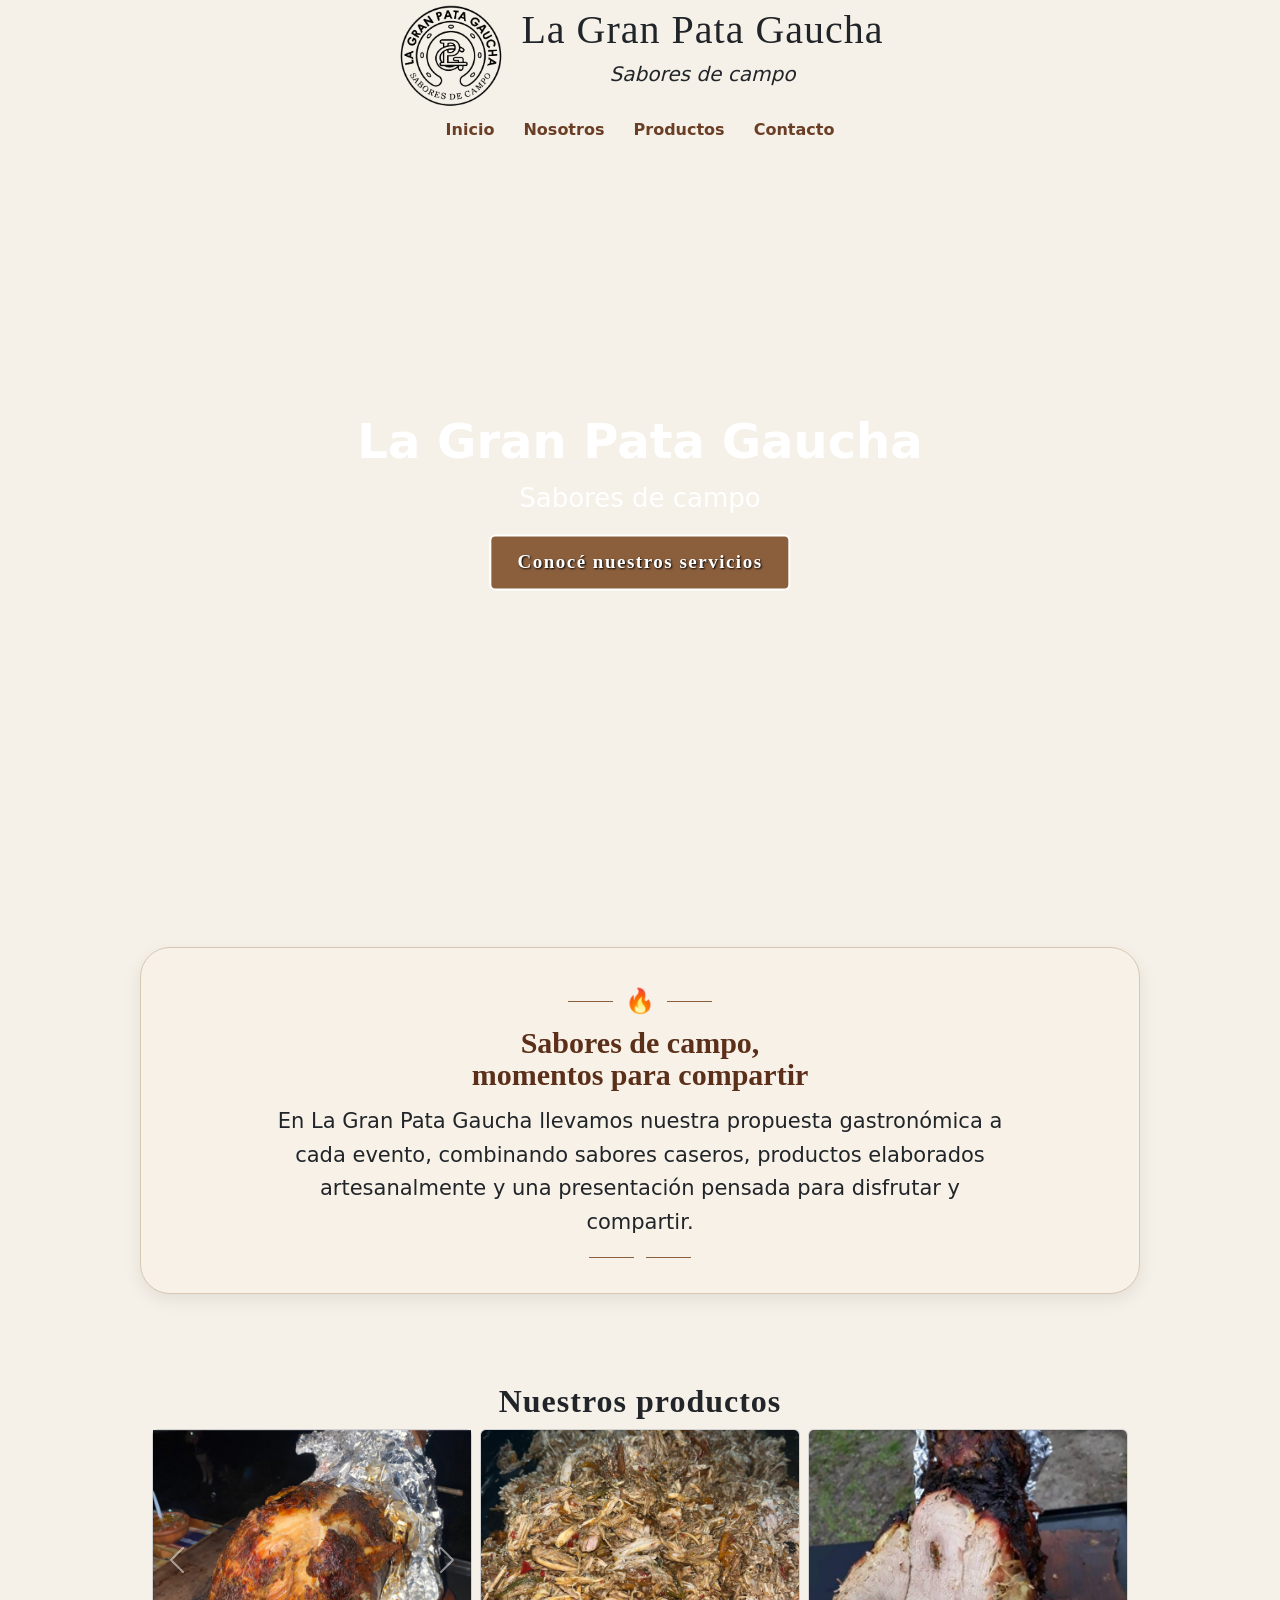
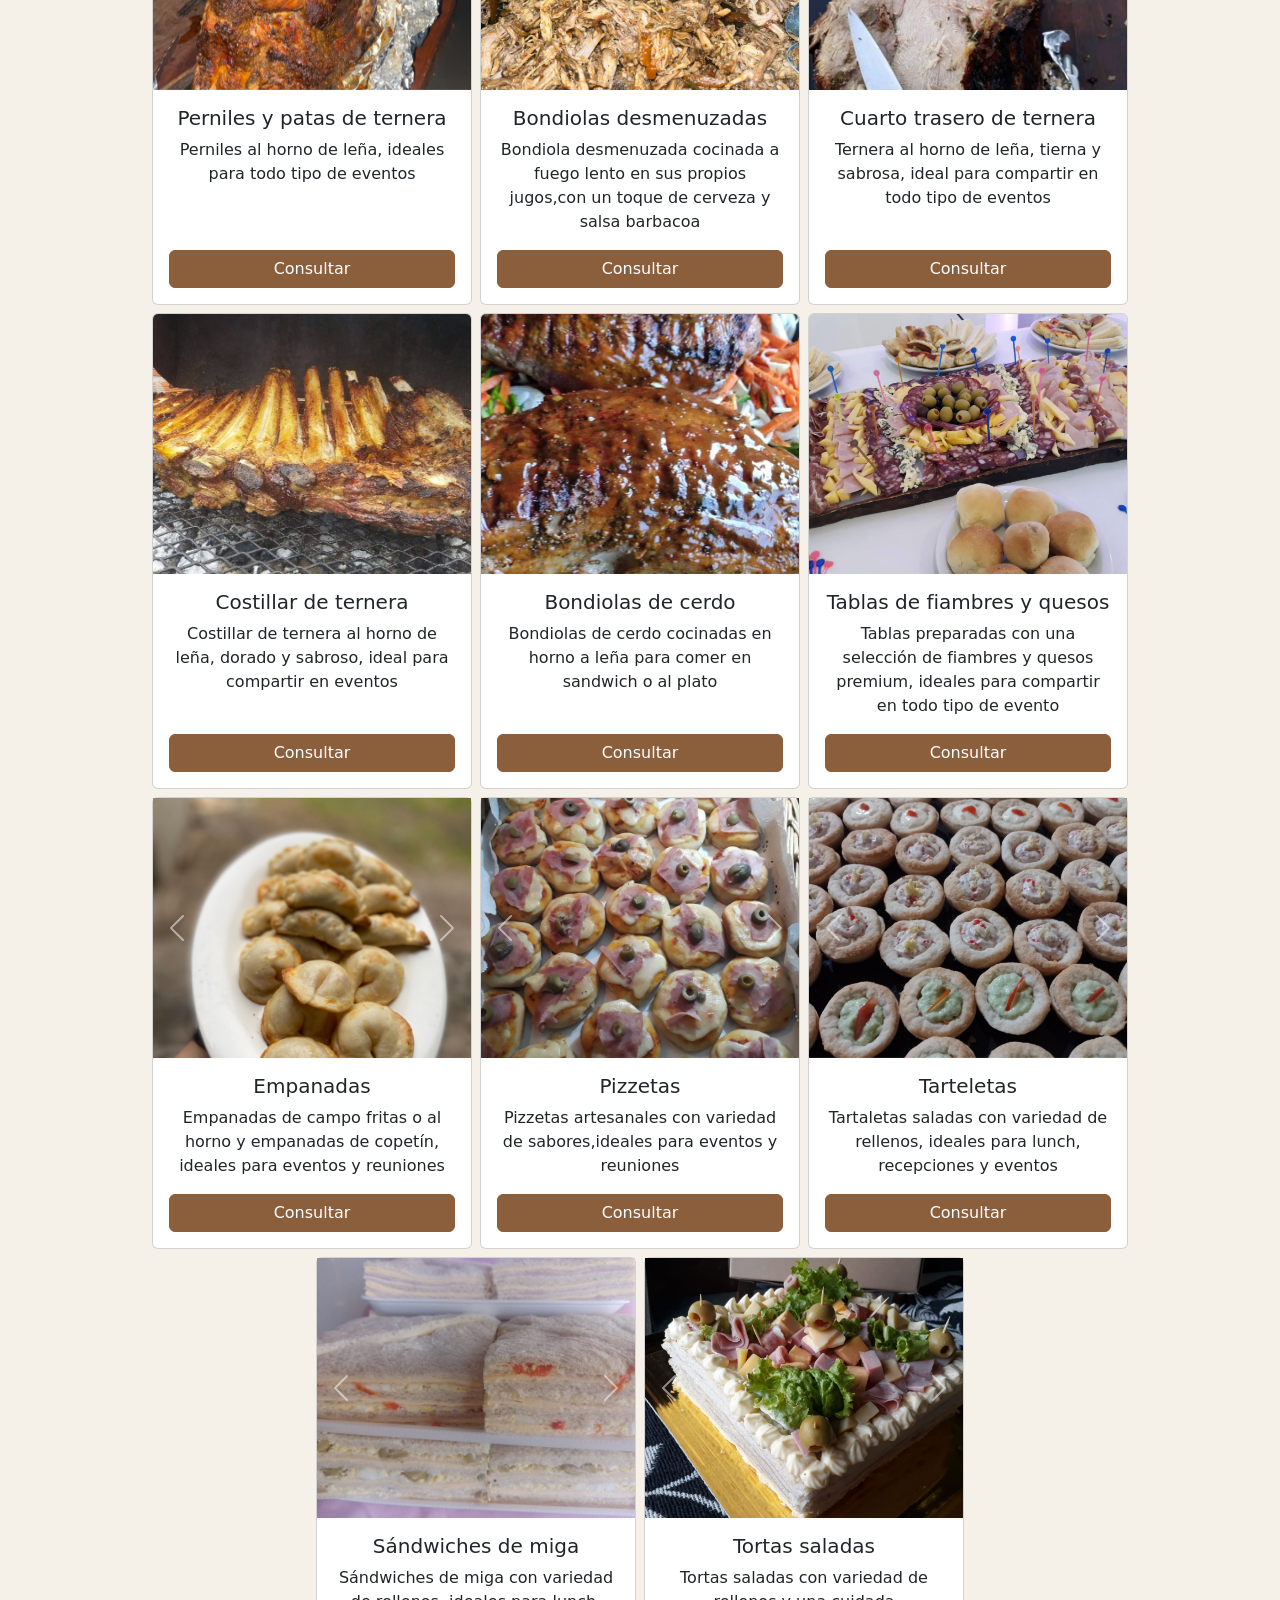
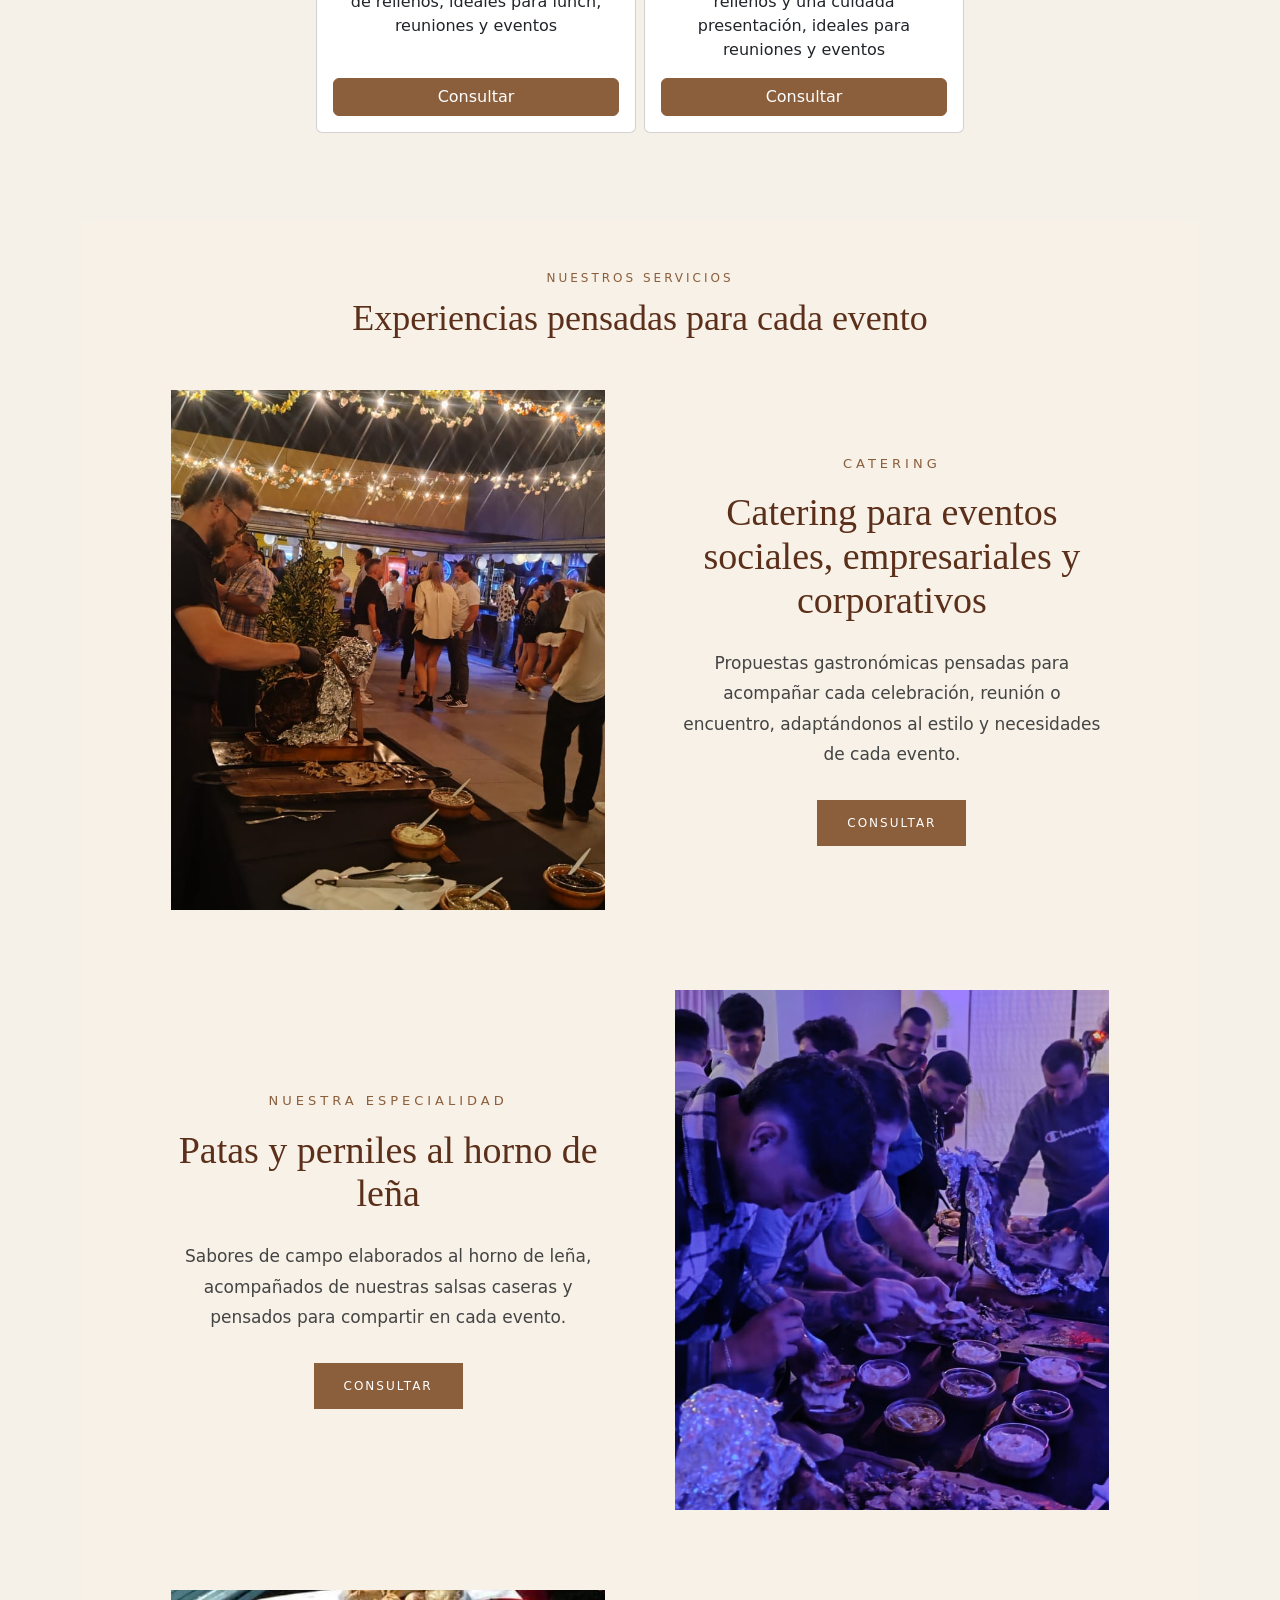
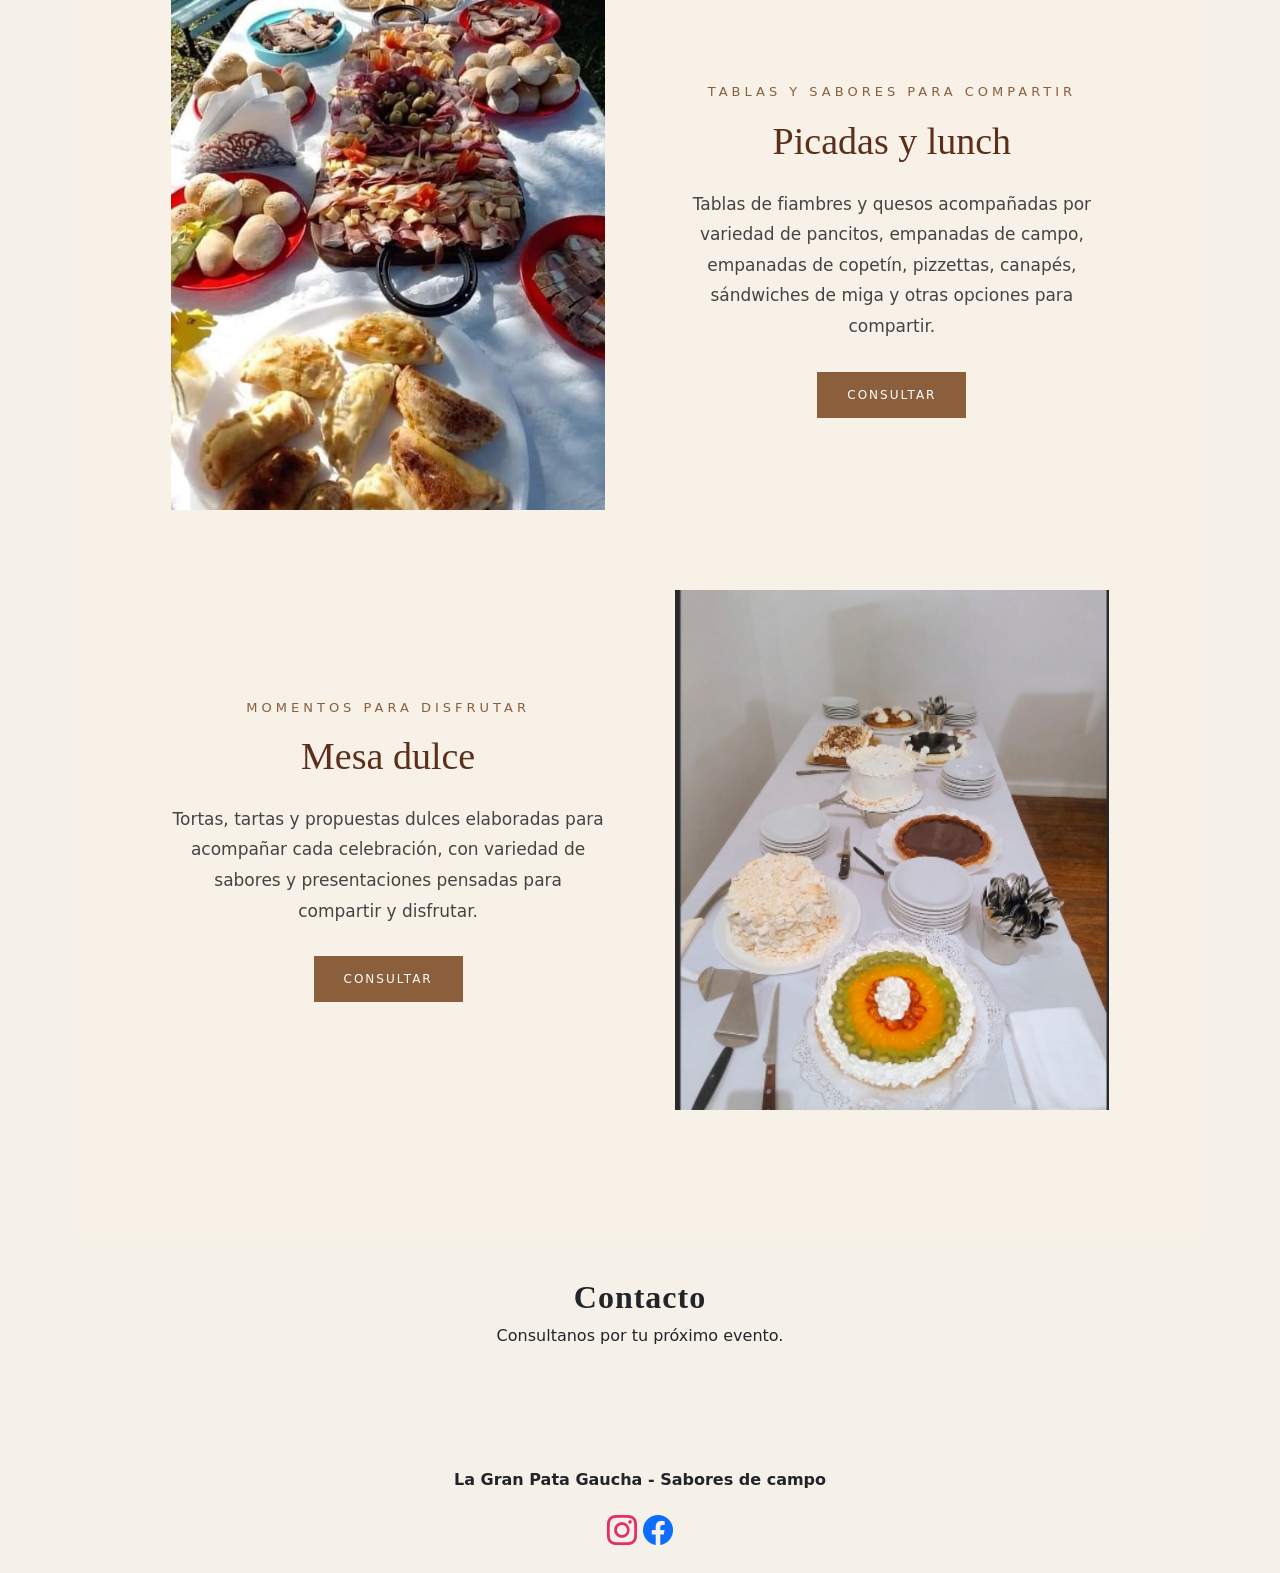
==== index.html @ 260c110b "Actualizacion de productos y README" ====
<!DOCTYPE html>
<html lang="es">

<head>
    <meta charset="UTF-8">
    <meta name="viewport" content="width=device-width, initial-scale=1.0">

    <title>La Gran Pata Gaucha</title>
    <link href="https://cdn.jsdelivr.net/npm/bootstrap@5.3.8/dist/css/bootstrap.min.css" rel="stylesheet">
    <!-- Librería de íconos para redes sociales -->
     <link rel="stylesheet" href="https://cdn.jsdelivr.net/npm/bootstrap-icons@1.13.1/font/bootstrap-icons.min.css">
    <link rel="stylesheet" href="style.css" >
</head>

<body>
<!-- ENCABEZADO Y MENÚ DE NAVEGACIÓN -->
    <header>

    <div class="marca">
        <img src="img/logo-lgpg.png" alt="Logo La Gran Pata Gaucha" class="logo">

        <div class="marca-texto">
            <h1>La Gran Pata Gaucha</h1>
            <p>Sabores de campo</p>
        </div>
    </div>

        <nav>
            <a href="#inicio">Inicio</a>
            <a href="#nosotros">Nosotros</a>
            <a href="#productos">Productos</a>
            <a href="#contacto">Contacto</a>
        </nav>
    </header>
    <!-- PORTADA PRINCIPAL CON VIDEO -->
    <section class="hero">
    <video autoplay muted loop playsinline>
        <source src="img/video-portada.mp4" type="video/mp4">
    </video>
    <div class="hero-texto">
    <h2>La Gran Pata Gaucha</h2>
    <p>Sabores de campo</p>
    <a href="#productos" class="btn btn-light">Conocé nuestros servicios</a>
</div>
</section>

    <main class="container">

       
<!-- SECCIÓN NOSOTROS -->
        <section id="nosotros" class="presentacion">
          <div class="icono-fuego">🔥</div>
    <h2 class="titulo-presentacion">
    Sabores de campo,<br>
    momentos para compartir
</h2>
    <p>
        En La Gran Pata Gaucha llevamos nuestra propuesta gastronómica a cada evento,
        combinando sabores caseros, productos elaborados artesanalmente y una presentación
        pensada para disfrutar y compartir.
    </p>
    <div class="adorno-inferior"></div>
</section>
<!-- SECCIÓN PRODUCTOS -->
    </div>     <section id="productos" class="py-5">
            <h2>Nuestros productos</h2>
           <div id="contenedor-productos" class="d-flex justify-content-center gap-2 flex-wrap">

           <div class="card ">
  <div id="carouselExampleCaptions" class="carousel slide">
  <div class="carousel-indicators">
    <button type="button" data-bs-target="#carouselExampleCaptions" data-bs-slide-to="0" class="active" aria-current="true" aria-label="Slide 1"></button>
    <button type="button" data-bs-target="#carouselExampleCaptions" data-bs-slide-to="1" aria-label="Slide 2"></button>
    
  </div>
  <div class="carousel-inner">
    <div class="carousel-item active">
      <img src="img/pernil-de-cerdo.jpeg" class="d-block w-100" alt="Pernil">
      
    </div>
    <div class="carousel-item">
     <img src="img/ternera.png" class="d-block w-100" alt="Ternera">
      
    </div>
   
    </div>
  <button class="carousel-control-prev" type="button" data-bs-target="#carouselExampleCaptions" data-bs-slide="prev">
    <span class="carousel-control-prev-icon" aria-hidden="true"></span>
    <span class="visually-hidden">Previous</span>
  </button>
  <button class="carousel-control-next" type="button" data-bs-target="#carouselExampleCaptions" data-bs-slide="next">
    <span class="carousel-control-next-icon" aria-hidden="true"></span>
    <span class="visually-hidden">Next</span>
  </button>
</div>
  <div class="card-body">
    <h5 class="card-title">Perniles y patas de ternera</h5>
    <p class="card-text">Perniles al horno de leña, ideales para todo tipo de eventos.</p>
    <a href="#" class="btn btn-primary">Consultar</a>
  </div>
</div>
<div class="card" >
  <img src="img/bondiolas-desmenuzadas-2.png" class="card-img-top w-100" alt="Bondiolas desmenuzadas">
  <div class="card-body">
    <h5 class="card-title">Bondiolas desmenuzadas</h5>
    <p class="card-text">Bondiola desmenuzada cocinada a fuego lento en sus propios jugos,con un toque de cerveza y salsa barbacoa.</p>
    <a href="#" class="btn btn-primary">Consultar</a>
  </div>
</div>
<div class="card" >
  <img src="img/cuarto.png" class="card-img-top w-100" alt="Cuarto trasero de ternera">
  <div class="card-body">
    <h5 class="card-title">Cuarto trasero de ternera</h5>
    <p class="card-text">Ternera al horno de leña, tierna y sabrosa, ideal para compartir en todo tipo de eventos.</p>
    <a href="#" class="btn btn-primary">Consultar</a>
  </div>
</div>
<div class="card" >
  <img src="img/costillar-de-ternera.png" class="card-img-top w-100" alt="Costillar de ternera">
  <div class="card-body">
    <h5 class="card-title">Costillar de ternera</h5>
    <p class="card-text">Costillar de ternera al horno de leña, dorado y sabroso, ideal para compartir en eventos.</p>
    <a href="#" class="btn btn-primary">Consultar</a>
  </div>
  </div>
  <div class="card" >
  <img src="img/bondiolas.jpeg" class="card-img-top w-100" alt="Bondiolas de cerdo">
  <div class="card-body">
    <h5 class="card-title">Bondiolas de cerdo </h5>
    <p class="card-text">Bondiolas de cerdo cocinadas en horno a leña para comer en sandwich o al plato.</p>
    <a href="#" class="btn btn-primary">Consultar</a>
  </div>
</div>
</div>
        </section>

        <!-- ===== SECCIÓN SERVICIOS ===== -->
<section id="servicios" class="py-5">

    <div class="text-center mb-5">
        <p class="subtitulo-servicios">NUESTROS SERVICIOS</p>
        <h2>Experiencias pensadas para cada evento</h2>
    </div>

    <!-- Servicio 1 -->
    <div class="servicio-bloque">
        <div class="servicio-imagen">
            <img src="img/catering-eventos.jpeg"
                 alt="Catering para eventos sociales, empresariales y corporativos">
        </div>

        <div class="servicio-texto">
            <p class="servicio-etiqueta">CATERING</p>
            <h3>Catering para eventos sociales, empresariales y corporativos</h3>
            <p>
                Propuestas gastronómicas pensadas para acompañar cada celebración,
                reunión o encuentro, adaptándonos al estilo y necesidades de cada evento.
            </p>
<a href="https://wa.me/543442559269?text=Hola%2C%20quisiera%20consultar%20por%20el%20servicio%20de%20catering%20para%20eventos." class="btn-servicio" target="_blank">Consultar</a>        </div>
    </div>
<!-- Servicio 2: Patas y perniles al horno de leña -->
<div class="servicio-bloque servicio-invertido">

    <div class="servicio-imagen">
        <img src="img/patas-perniles-evento.jpeg"
             alt="Patas y perniles al horno de leña">
    </div>

    <div class="servicio-texto">
        <p class="servicio-etiqueta">NUESTRA ESPECIALIDAD</p>

        <h3>Patas y perniles al horno de leña</h3>

        <p>
            Sabores de campo elaborados al horno de leña,
            acompañados de nuestras salsas caseras y pensados
            para compartir en cada evento.
        </p>

        <a href="https://wa.me/543442559269?text=Hola%2C%20quisiera%20consultar%20por%20patas%20y%20perniles%20al%20horno%20de%20le%C3%B1a." class="btn-servicio" target="_blank">Consultar</a>
    </div>

</div>
<!--Servicio 3: Picadas y lunch-->
<div class="servicio-bloque">
        <div class="servicio-imagen">
            <img src="img/picadas-lunch.png"
                 alt="Tablas de fiambres, quesos y propuestas de lunch">
        </div>

        <div class="servicio-texto">
            <p class="servicio-etiqueta">TABLAS Y SABORES PARA COMPARTIR</p>
            <h3>Picadas y lunch</h3>
            <p>
             Tablas de fiambres y quesos acompañadas por variedad de pancitos,
    empanadas de campo, empanadas de copetín, pizzettas, canapés,
    sándwiches de miga y otras opciones para compartir.
            </p>
           <a href="https://wa.me/543442559269?text=Hola%2C%20quisiera%20consultar%20por%20el%20servicio%20de%20picadas%20y%20lunch." class="btn-servicio" target="_blank">Consultar</a>
           
               </div>
        </div>
        <!-- Servicio 4: Mesa dulce -->
         <div class="servicio-bloque servicio-invertido">
        <div class="servicio-imagen">
            <img src="img/mesa-dulce.png"
            alt="Mesa dulce para eventos">
        </div>
        <div class="servicio-texto">
            <p class="servicio-etiqueta">MOMENTOS PARA DISFRUTAR</p>
<h3>Mesa dulce</h3>
<p>
    Tortas, tartas y propuestas dulces elaboradas para acompañar
    cada celebración, con variedad de sabores y presentaciones
    pensadas para compartir y disfrutar.
</p>
<a href="https://wa.me/543442559269?text=Hola%2C%20quisiera%20consultar%20por%20el%20servicio%20de%20mesa%20dulce."
   class="btn-servicio"
   target="_blank">Consultar</a>

        </div>
         </div>

</section>
<!-- ===== FIN SECCIÓN SERVICIOS ===== -->

<!-- SECCIÓN CONTACTO -->
        <section id="contacto">
            <h2>Contacto</h2>
            <p>Consultanos por tu próximo evento.</p>
        </section>

    </main>
    <!-- PIE DE PÁGINA -->

    <footer>
        <p>La Gran Pata Gaucha - Sabores de campo</p>
        <!-- REDES SOCIALES -->
         <a href="htts://www.instagram.com/lagranpatagaucha/"target="_blank"><i class="bi bi-instagram"></i></a>
         <a href="https://www.facebook.com/lagranpatagaucha"target="_blank"><i class="bi bi-facebook"></i></a>
    </footer>

<script src="https://cdn.jsdelivr.net/npm/bootstrap@5.3.8/dist/js/bootstrap.bundle.min.js"></script>
<script src="productos.js"></script>
</body>
</html>
---- style.css ----
body{
    background-color: #f5f1e8;
}
header{
    text-align:center;
    padding: 30 px;
}
header h1{
    font-size:40px;
    margin-bottom: 5px;
    font-family: Georgia, "Times New Roman", serif;
letter-spacing: 1px;
}
header p{
    font-size: 20px;
    font-style: italic;
margin-top: 5px;
}
nav {
    margin-top: 8px;
}

nav a {
    text-decoration: none;
    color: #6b3e26;
    margin: 0 12px;
    font-weight: bold;
}

nav a:hover {
    color: #a65f2e;
}
main{
    max-width: 1000;
    margin: 40px auto;
    padding: 20px;
    

}
section{    
      text-align: center;
      margin-bottom: 40px;
                }

section ul{
    display: inline-block;
    text-align: left;
}
    footer {
    text-align: center;
    padding: 20px;
    font-weight: bold;
}

.card-img-top,
.carousel-item img {
    height: 260px;
    object-fit: cover;
}
.hero {
    width: 100%;
    height:80vh;
    overflow: hidden;
}

.hero video {
    width: 100%;
    height: 100%;
    object-fit: cover;}
    .hero {
    position: relative;
}

.hero-texto {
    position: absolute;
    top: 50%;
    left: 50%;
    transform: translate(-50%, -50%);
    text-align: center;
    color: white;
    z-index: 2;
}

.hero-texto h2 {
    font-size: 48px;
    font-weight: bold;
}

.hero-texto p {
    font-size: 26px;
}
.hero-texto .btn {
    background-color: #8b5e3c;
    color: white;
    border: 2px solid white;
    padding: 12px 26px;
    font-size: 18px;
    font-weight: 700;
    letter-spacing: 1.5px;
    text-shadow: 1px 1px 2px black;
    font-family: Georgia, serif;
font-size: 19px;
font-family: Georgia, serif;
}
.hero-texto .btn:hover {
    background-color: #a66b45;
    color: white;
}
#nosotros p {
    font-size: 21px;
    line-height: 1.6;
    max-width: 750px;
    margin: 15px auto;
}
/* Cards de productos: ancho y organización interna */
#productos .card {
    width: 20rem !important;
    display: flex;
    flex-direction: column;
    align-self: stretch;
}

#productos .card-body {
    display: flex;
    flex-direction: column;
    flex-grow: 1;
}

#productos .card-body .btn {
    margin-top: auto;
}
#productos .btn-primary {
    background-color: #8b5e3c;
    border-color: #8b5e3c;
    color: white;
}

#productos .btn-primary:hover {
    background-color: #a66a3f;
    border-color: #a66a3f;
    color: white;
}
#productos h2,
#contacto h2 {
    font-family: Georgia, "Times New Roman", serif;
    font-weight: bold;
    letter-spacing: 1px;
}
.logo {
    width: 110px;
    height: auto;
}
.marca {
    display: flex;
    align-items: center;
    justify-content: center;
    gap: 15px;
}
.titulo-presentacion {
    font-family: Georgia, "Times New Roman", serif;
    font-size: 30px;
    font-weight: 700;
    line-height: 1.05;
    color: #5b2f1a;
}

.titulo-presentacion::before,
.titulo-presentacion::after {
    content: "";
    width: 60px;
    height: 2px;
    background-color: #8b5e3c;
}
/* ===== SECCIÓN NOSOTROS / PRESENTACIÓN ===== */
.presentacion {
    background-color: #f7f1e7;
    border-radius: 30px;
    padding: 35px 50px;
    margin: 25px auto 40px;
    max-width: 1000px;border: 1px solid #d8c7b2;
box-shadow: 0 6px 18px rgba(0, 0, 0, 0.08);
position: relative;
overflow: hidden;

}

/* Ícono de fuego y líneas decorativas superiores */
.icono-fuego {
    font-size: 24px;
    display: flex;
    align-items: center;
    justify-content: center;
    gap: 12px;
    margin-bottom: 8px;
}

.icono-fuego::before,
.icono-fuego::after {
    content: "";
    width: 45px;
    height: 1px;
    background-color: #8b5e3c;
}
/* Adorno decorativo inferior */
.adorno-inferior {
    display: flex;
    align-items: center;
    justify-content: center;
    gap: 12px;
    color: #8b5e3c;
    margin-top: 18px;
    font-size: 16px;
}

.adorno-inferior::before,
.adorno-inferior::after {
    content: "";
    width: 45px;
    height: 1px;
    background-color: #8b5e3c;
}
/* ===== SECCIÓN SERVICIOS ===== */

#servicios {
    padding: 80px 8%;
    background-color: #f7f1e7;
}

/* Encabezado de la sección */
.subtitulo-servicios {
    font-size: 12px;
    letter-spacing: 3px;
    text-transform: uppercase;
    color: #8b5e3c;
    margin-bottom: 10px;
}

#servicios h2 {
    font-family: Georgia, "Times New Roman", serif;
    font-size: 36px;
    color: #5b2f1a;
    margin-top: 10px;
    margin-bottom: 50px;
}


/* Bloque de cada servicio */
.servicio-bloque {
    display: flex;
    align-items: center;
    max-width: 1100px;
    margin: 0 auto 80px;
    gap: 70px;
}

/* Imagen */
.servicio-imagen {
    width: 50%;
}

.servicio-imagen img {
    width: 100%;
    height: 520px;
    object-fit: cover;
    display: block;
}

/* Texto */
.servicio-texto {
    width: 50%;
}

.servicio-etiqueta {
    color: #8b5e3c;
    font-size: 13px;
    letter-spacing: 4px;
    text-transform: uppercase;
    margin-bottom: 18px;
}

.servicio-texto h3 {
    font-family: Georgia, "Times New Roman", serif;
    font-size: 38px;
    line-height: 1.15;
    color: #5b2f1a;
    margin-bottom: 25px;
}

.servicio-texto > p:not(.servicio-etiqueta) {
    font-size: 17px;
    line-height: 1.8;
    color: #444;
    margin-bottom: 30px;
}

/* Botón */
.btn-servicio {
    display: inline-block;
    padding: 14px 30px;
    background-color: #8b5e3c;
    color: white;
    text-decoration: none;
    text-transform: uppercase;
    letter-spacing: 2px;
    font-size: 12px;
    transition: 0.3s;
}

.btn-servicio:hover {
    background-color: #5b2f1a;
    color: white;
}

/* Alterna la posición de imagen y texto en los servicios */
.servicio-invertido {
    flex-direction: row-reverse;
}
/* Adaptación para celular */
@media (max-width: 768px) {
    .servicio-bloque {
        flex-direction: column;
        gap: 30px;
    }

    .servicio-imagen,
    .servicio-texto {
        width: 100%;
    }

    .servicio-imagen img {
        height: 420px;
    }

    #servicios h2 {
        font-size: 32px;
    }

    .servicio-texto h3 {
        font-size: 26px;
    }
}
/* Íconos de redes sociales */
.bi-instagram{
    font-size: 30px;
     color:#E1306C;
}
.bi-facebook{
    font-size: 30px; 
}
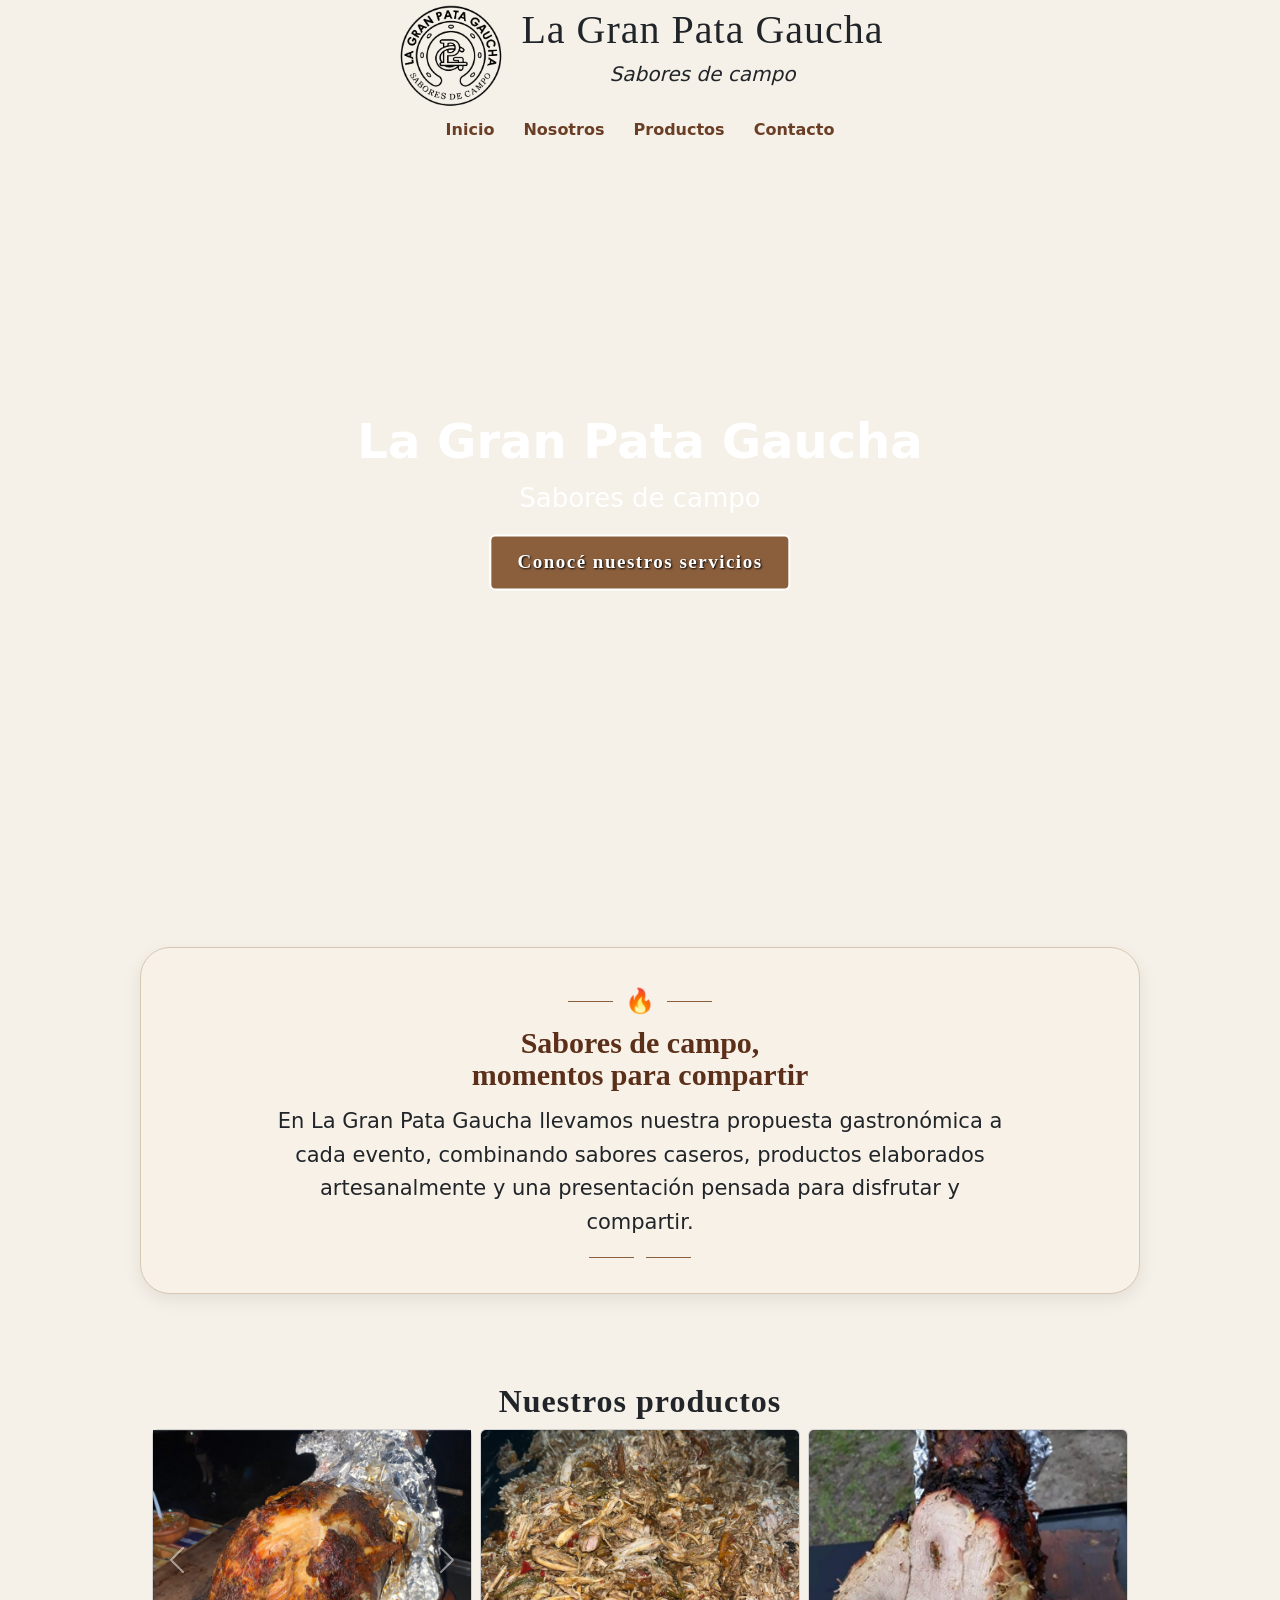
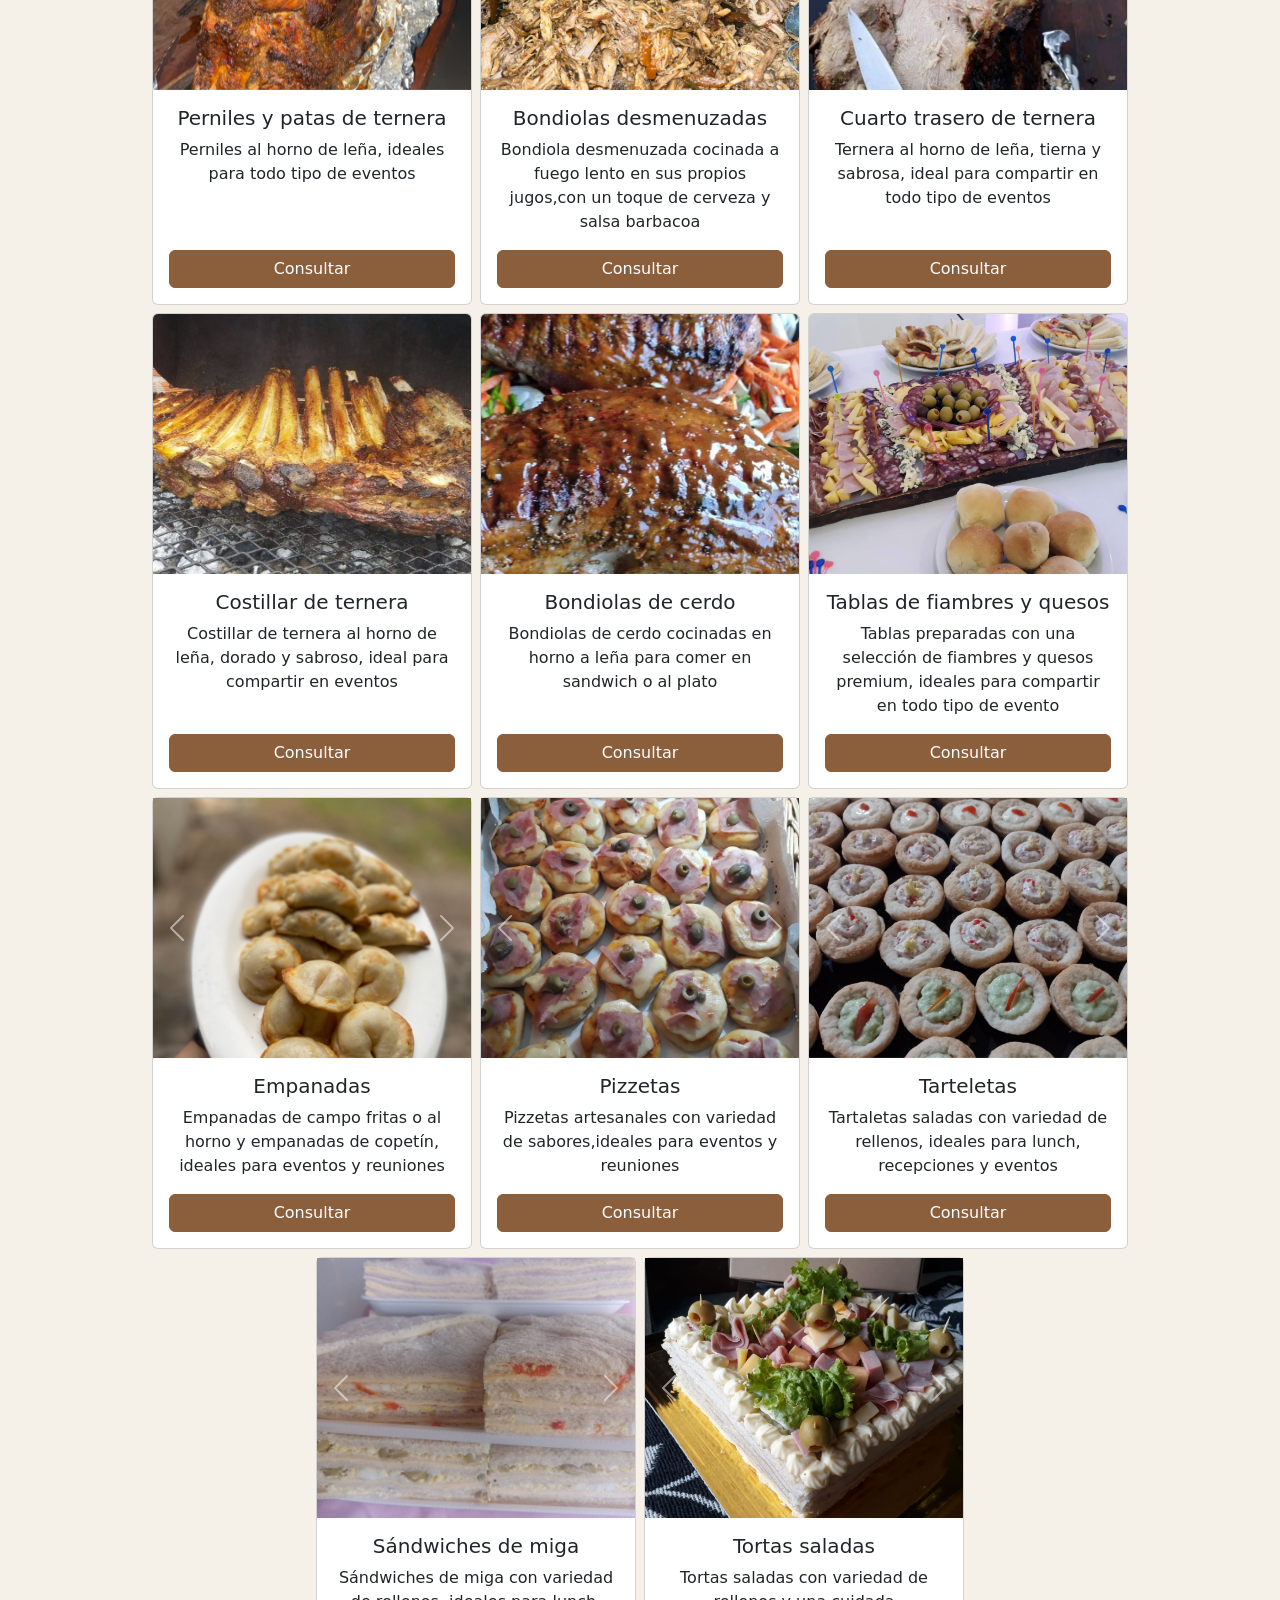
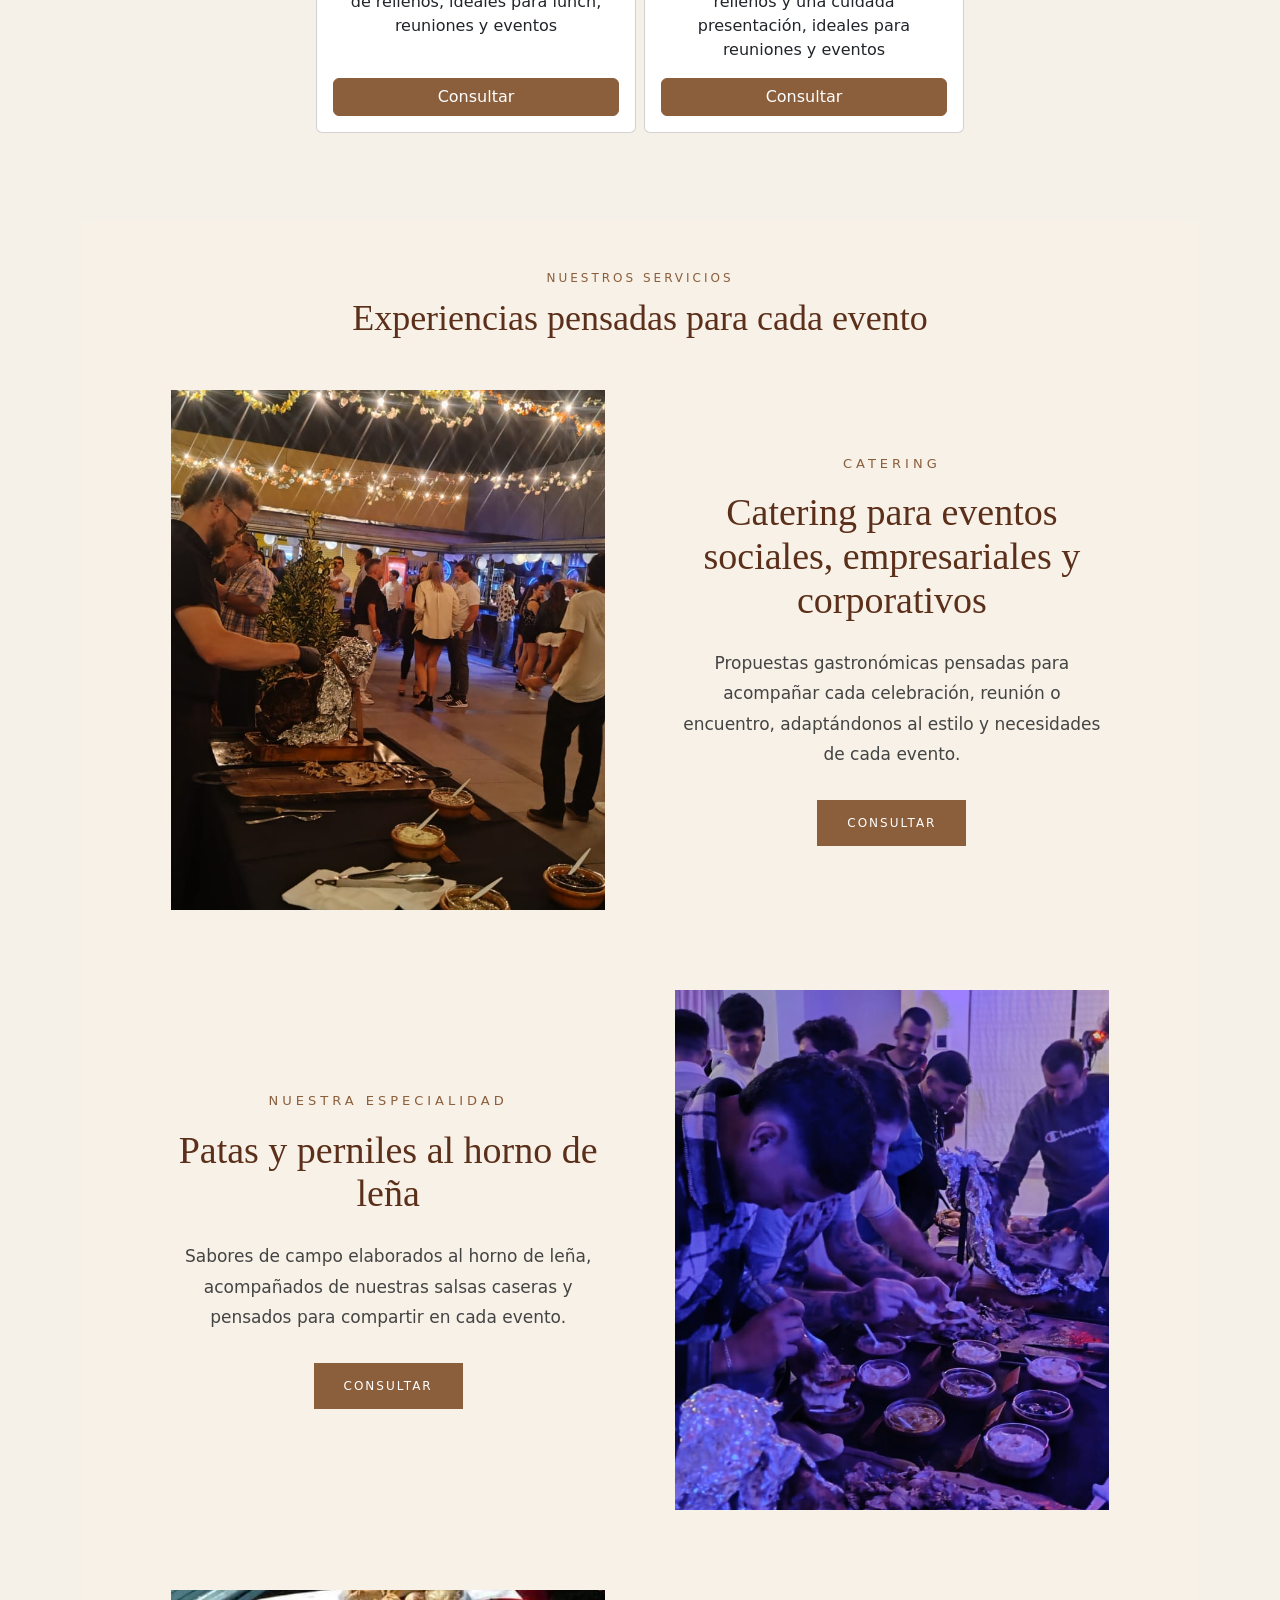
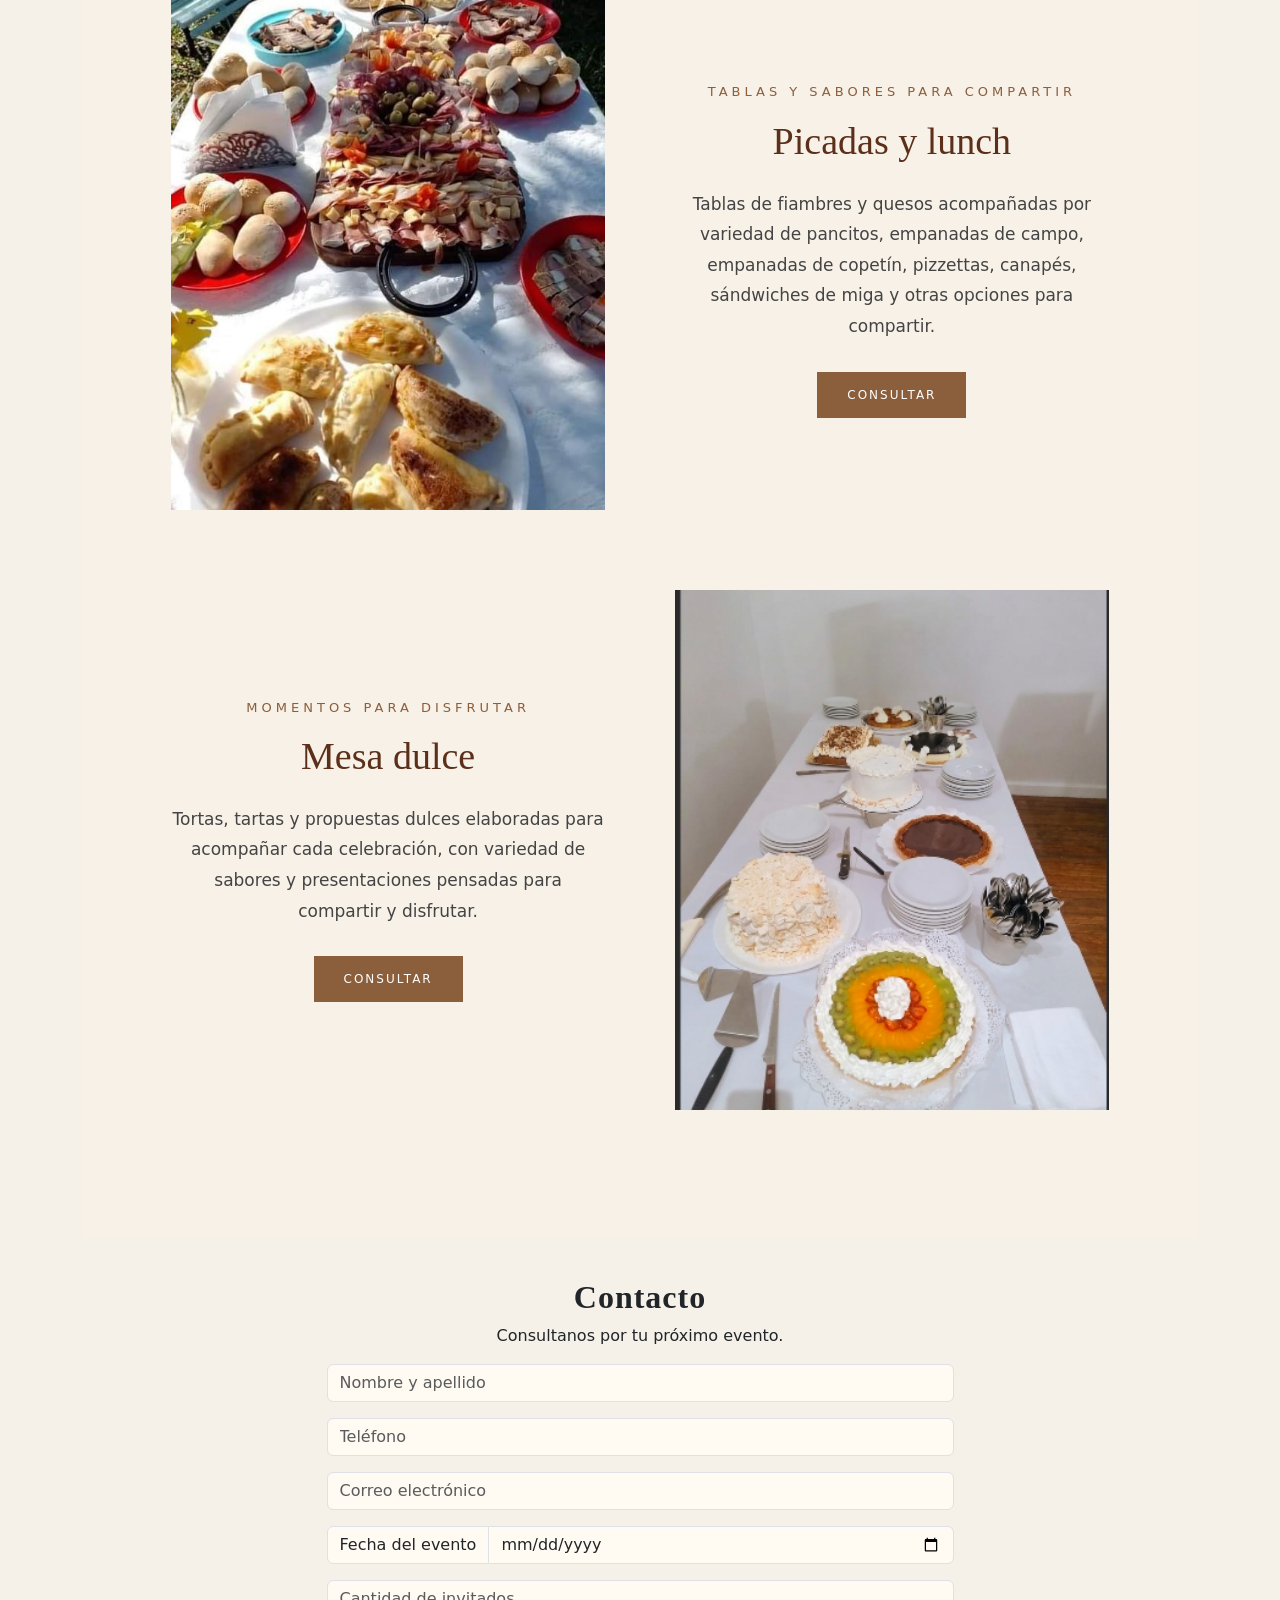
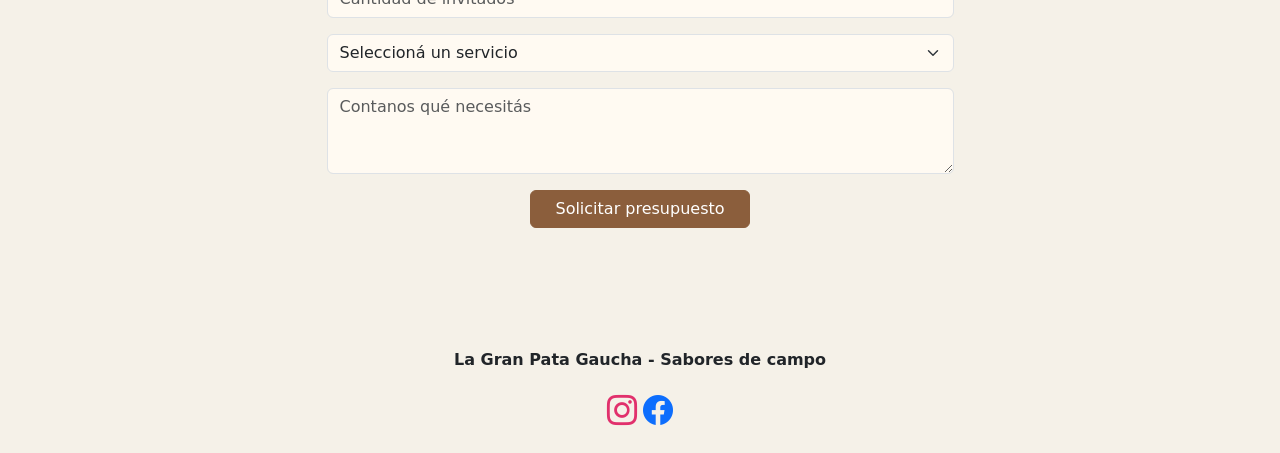
==== commit fc67e9f6: "Mejoras en formularios de contacto y diseño responsive" ====
--- a/index.html
+++ b/index.html
@@ -6,6 +6,7 @@
     <meta name="viewport" content="width=device-width, initial-scale=1.0">
 
     <title>La Gran Pata Gaucha</title>
+    <link rel="icon" type="image/png" href="img/logo-lgpg.png">
     <link href="https://cdn.jsdelivr.net/npm/bootstrap@5.3.8/dist/css/bootstrap.min.css" rel="stylesheet">
     <!-- Librería de íconos para redes sociales -->
      <link rel="stylesheet" href="https://cdn.jsdelivr.net/npm/bootstrap-icons@1.13.1/font/bootstrap-icons.min.css">
@@ -62,77 +63,12 @@
     <div class="adorno-inferior"></div>
 </section>
 <!-- SECCIÓN PRODUCTOS -->
-    </div>     <section id="productos" class="py-5">
-            <h2>Nuestros productos</h2>
+    </div>    
+     <section id="productos" class="py-5">
+           <h2>Nuestros productos</h2>
            <div id="contenedor-productos" class="d-flex justify-content-center gap-2 flex-wrap">
-
-           <div class="card ">
-  <div id="carouselExampleCaptions" class="carousel slide">
-  <div class="carousel-indicators">
-    <button type="button" data-bs-target="#carouselExampleCaptions" data-bs-slide-to="0" class="active" aria-current="true" aria-label="Slide 1"></button>
-    <button type="button" data-bs-target="#carouselExampleCaptions" data-bs-slide-to="1" aria-label="Slide 2"></button>
-    
-  </div>
-  <div class="carousel-inner">
-    <div class="carousel-item active">
-      <img src="img/pernil-de-cerdo.jpeg" class="d-block w-100" alt="Pernil">
-      
-    </div>
-    <div class="carousel-item">
-     <img src="img/ternera.png" class="d-block w-100" alt="Ternera">
-      
-    </div>
-   
-    </div>
-  <button class="carousel-control-prev" type="button" data-bs-target="#carouselExampleCaptions" data-bs-slide="prev">
-    <span class="carousel-control-prev-icon" aria-hidden="true"></span>
-    <span class="visually-hidden">Previous</span>
-  </button>
-  <button class="carousel-control-next" type="button" data-bs-target="#carouselExampleCaptions" data-bs-slide="next">
-    <span class="carousel-control-next-icon" aria-hidden="true"></span>
-    <span class="visually-hidden">Next</span>
-  </button>
-</div>
-  <div class="card-body">
-    <h5 class="card-title">Perniles y patas de ternera</h5>
-    <p class="card-text">Perniles al horno de leña, ideales para todo tipo de eventos.</p>
-    <a href="#" class="btn btn-primary">Consultar</a>
-  </div>
-</div>
-<div class="card" >
-  <img src="img/bondiolas-desmenuzadas-2.png" class="card-img-top w-100" alt="Bondiolas desmenuzadas">
-  <div class="card-body">
-    <h5 class="card-title">Bondiolas desmenuzadas</h5>
-    <p class="card-text">Bondiola desmenuzada cocinada a fuego lento en sus propios jugos,con un toque de cerveza y salsa barbacoa.</p>
-    <a href="#" class="btn btn-primary">Consultar</a>
-  </div>
-</div>
-<div class="card" >
-  <img src="img/cuarto.png" class="card-img-top w-100" alt="Cuarto trasero de ternera">
-  <div class="card-body">
-    <h5 class="card-title">Cuarto trasero de ternera</h5>
-    <p class="card-text">Ternera al horno de leña, tierna y sabrosa, ideal para compartir en todo tipo de eventos.</p>
-    <a href="#" class="btn btn-primary">Consultar</a>
-  </div>
-</div>
-<div class="card" >
-  <img src="img/costillar-de-ternera.png" class="card-img-top w-100" alt="Costillar de ternera">
-  <div class="card-body">
-    <h5 class="card-title">Costillar de ternera</h5>
-    <p class="card-text">Costillar de ternera al horno de leña, dorado y sabroso, ideal para compartir en eventos.</p>
-    <a href="#" class="btn btn-primary">Consultar</a>
-  </div>
-  </div>
-  <div class="card" >
-  <img src="img/bondiolas.jpeg" class="card-img-top w-100" alt="Bondiolas de cerdo">
-  <div class="card-body">
-    <h5 class="card-title">Bondiolas de cerdo </h5>
-    <p class="card-text">Bondiolas de cerdo cocinadas en horno a leña para comer en sandwich o al plato.</p>
-    <a href="#" class="btn btn-primary">Consultar</a>
-  </div>
-</div>
-</div>
-        </section>
+           </div>
+    </section>
 
         <!-- ===== SECCIÓN SERVICIOS ===== -->
 <section id="servicios" class="py-5">
@@ -228,6 +164,29 @@
         <section id="contacto">
             <h2>Contacto</h2>
             <p>Consultanos por tu próximo evento.</p>
+           <form class="container col-md-7 mx-auto" id="formPresupuesto">
+  <input type="text" id="nombre" class="form-control mb-3" placeholder="Nombre y apellido" required>
+ <input type="tel" id="telefono" class="form-control mb-3" placeholder="Teléfono" required>
+  <input type="email" id="correo" class="form-control mb-3" placeholder="Correo electrónico" required>
+ <div class="input-group mb-3">
+  <span class="input-group-text">Fecha del evento</span>
+  <input type="date" id="fecha" class="form-control" required>
+</div>
+<input type="number" id="invitados" class="form-control mb-3" placeholder="Cantidad de invitados" min="1" required>
+<select id="servicio" class="form-select mb-3" required>
+  <option value="" selected disabled>Seleccioná un servicio</option>
+  <option>Catering para eventos</option>
+  <option>Patas y perniles</option>
+  <option>Picadas y lunch</option>
+  <option>Mesa dulce</option>
+  <option>Otro</option>
+</select>
+<textarea id="mensaje" class="form-control mb-3" rows="3" placeholder="Contanos qué necesitás"></textarea>
+
+<button type="submit" class="btn btn-primary px-4 ">
+  Solicitar presupuesto
+</button>
+</form>
         </section>
 
     </main>
@@ -242,5 +201,6 @@
 
 <script src="https://cdn.jsdelivr.net/npm/bootstrap@5.3.8/dist/js/bootstrap.bundle.min.js"></script>
 <script src="productos.js"></script>
+<script src="formulario.js"></script>
 </body>
 </html>
--- a/style.css
+++ b/style.css
@@ -10,6 +10,7 @@
     margin-bottom: 5px;
     font-family: Georgia, "Times New Roman", serif;
 letter-spacing: 1px;
+
 }
 header p{
     font-size: 20px;
@@ -129,13 +130,15 @@
 #productos .card-body .btn {
     margin-top: auto;
 }
-#productos .btn-primary {
+#productos .btn-primary,
+#contacto .btn-primary {
     background-color: #8b5e3c;
     border-color: #8b5e3c;
     color: white;
 }
 
-#productos .btn-primary:hover {
+#productos .btn-primary:hover ,
+#contacto .btn-primary:hover{
     background-color: #a66a3f;
     border-color: #a66a3f;
     color: white;
@@ -152,6 +155,7 @@
 }
 .marca {
     display: flex;
+    flex-wrap: wrap;
     align-items: center;
     justify-content: center;
     gap: 15px;
@@ -328,7 +332,7 @@
     }
 
     .servicio-imagen img {
-        height: 420px;
+        height: auto;
     }
 
     #servicios h2 {
@@ -338,6 +342,10 @@
     .servicio-texto h3 {
         font-size: 26px;
     }
+    header h1 {
+    font-size: 28px;
+    overflow-wrap: anywhere;
+}
 }
 /* Íconos de redes sociales */
 .bi-instagram{
@@ -347,3 +355,9 @@
 .bi-facebook{
     font-size: 30px; 
 }
+/* Campos del formulario de contacto */
+#contacto .form-control,
+#contacto .form-select,
+#contacto .input-group-text {
+    background-color: #fffaf2;
+}
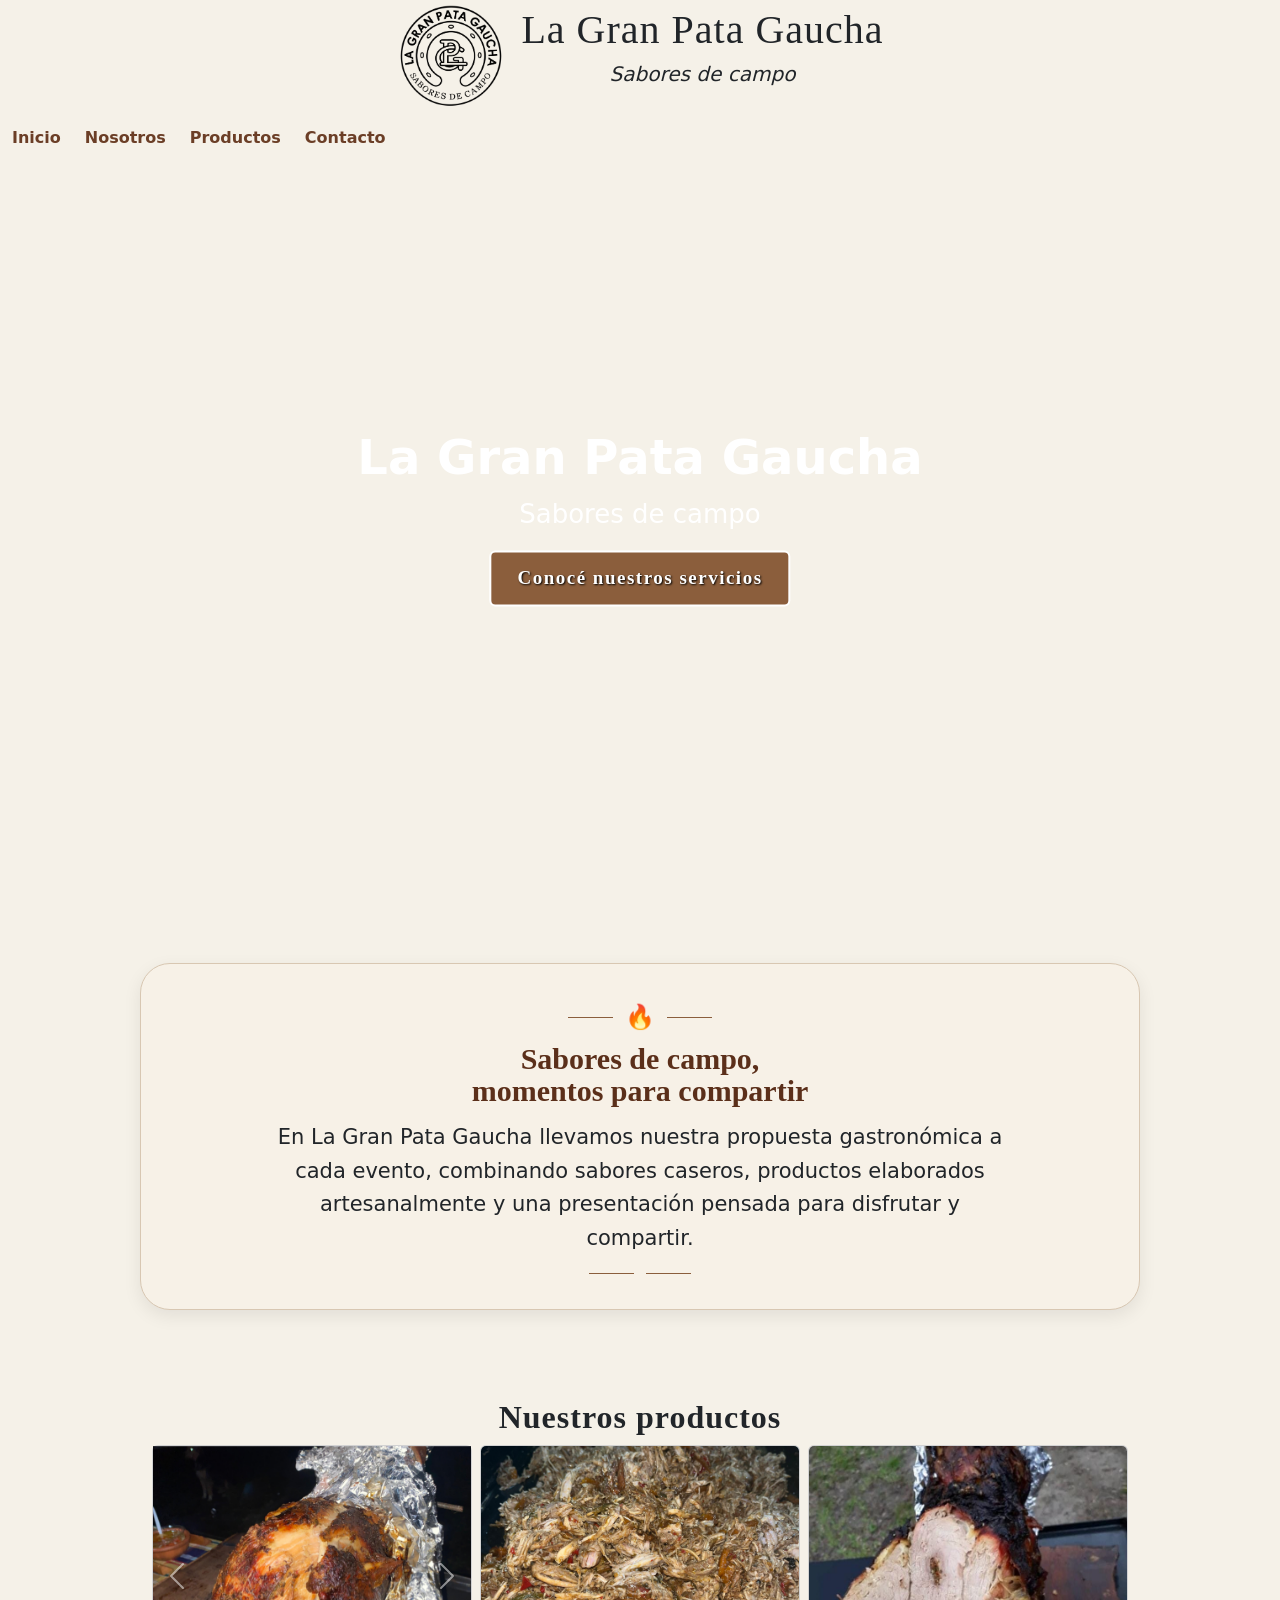
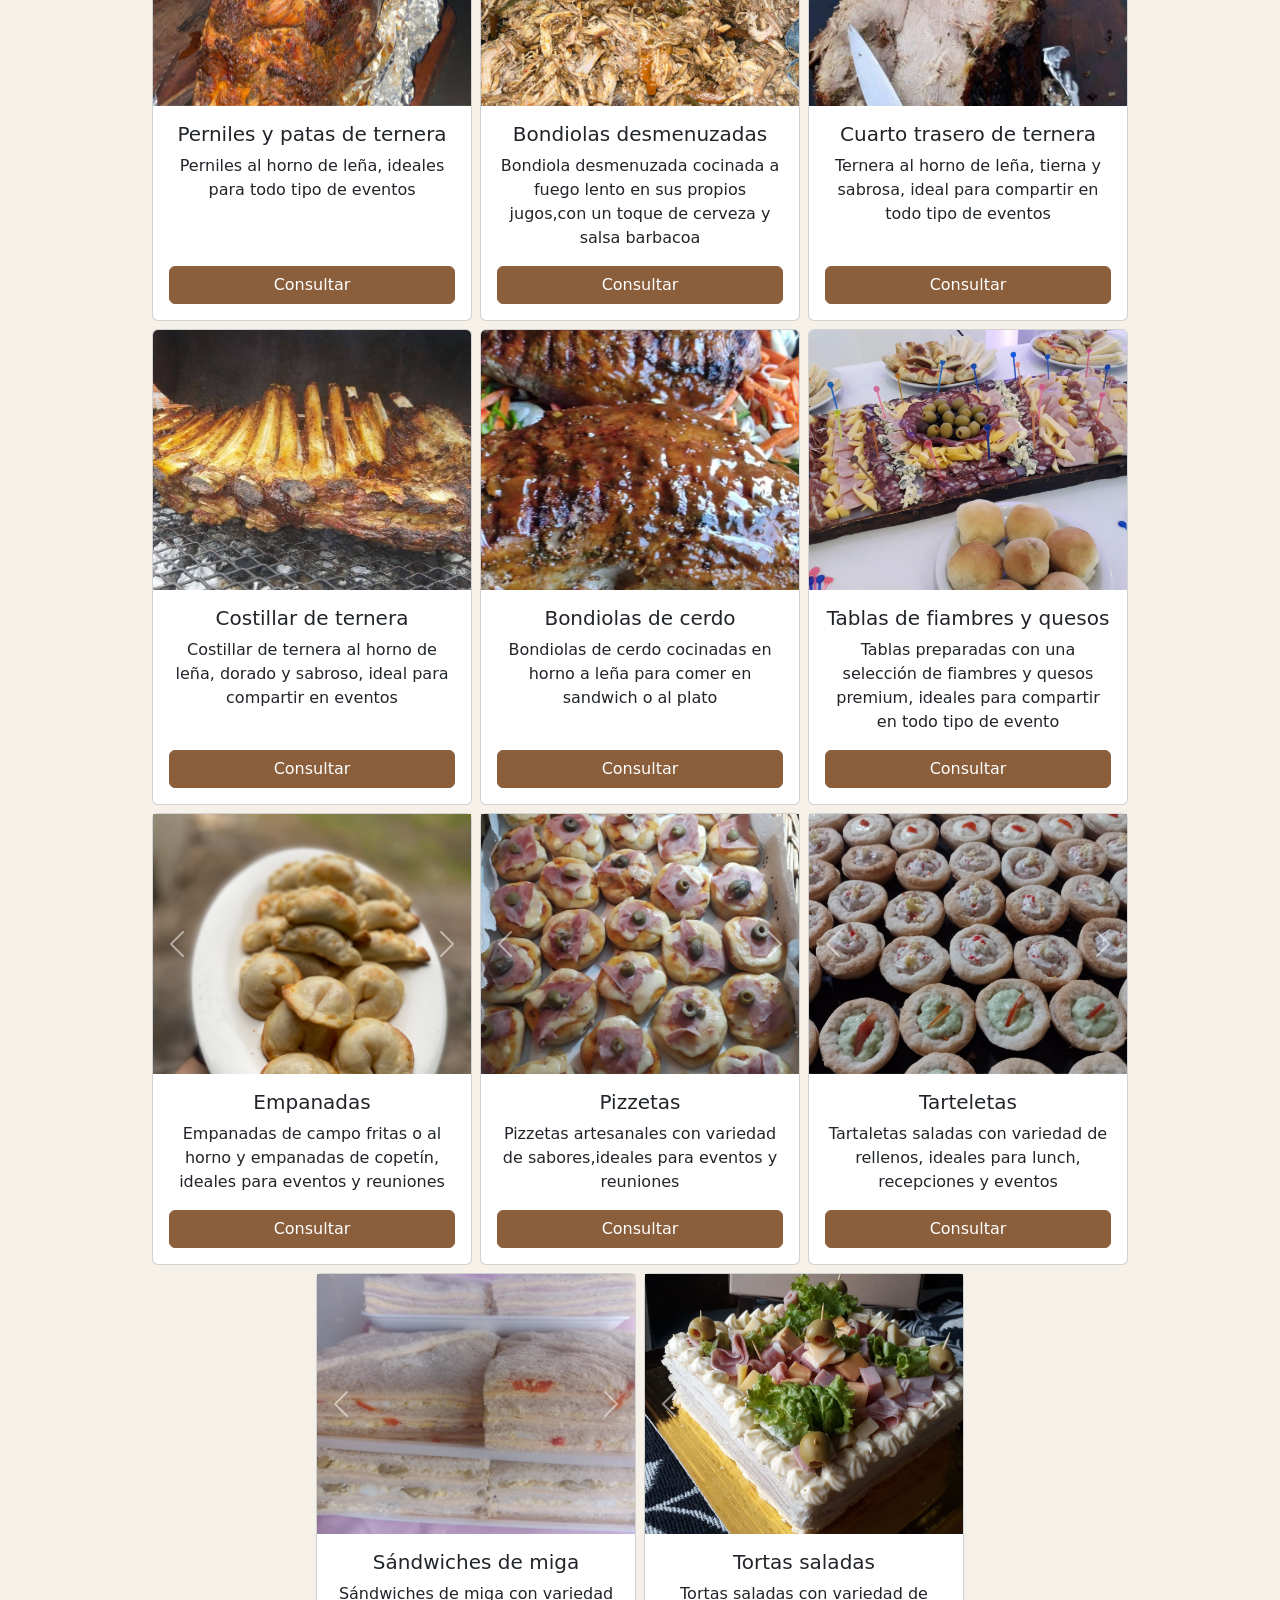
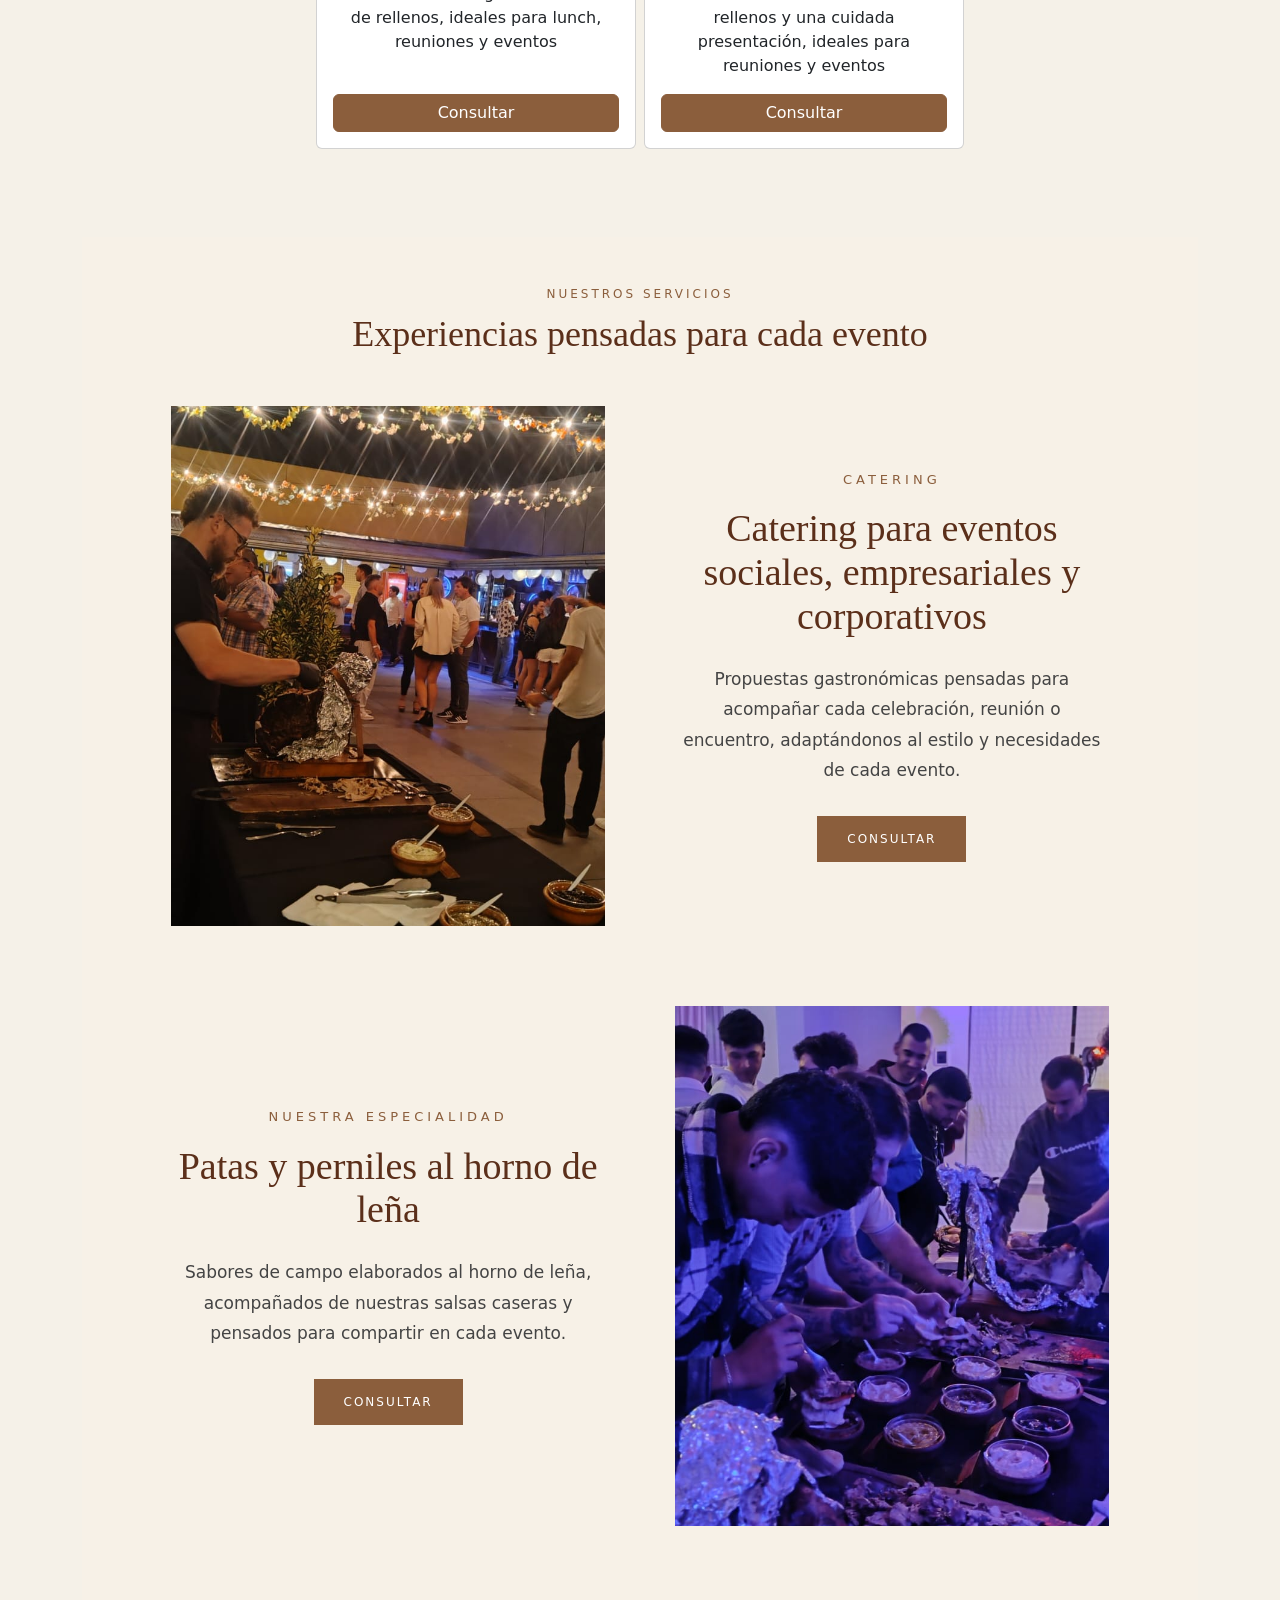
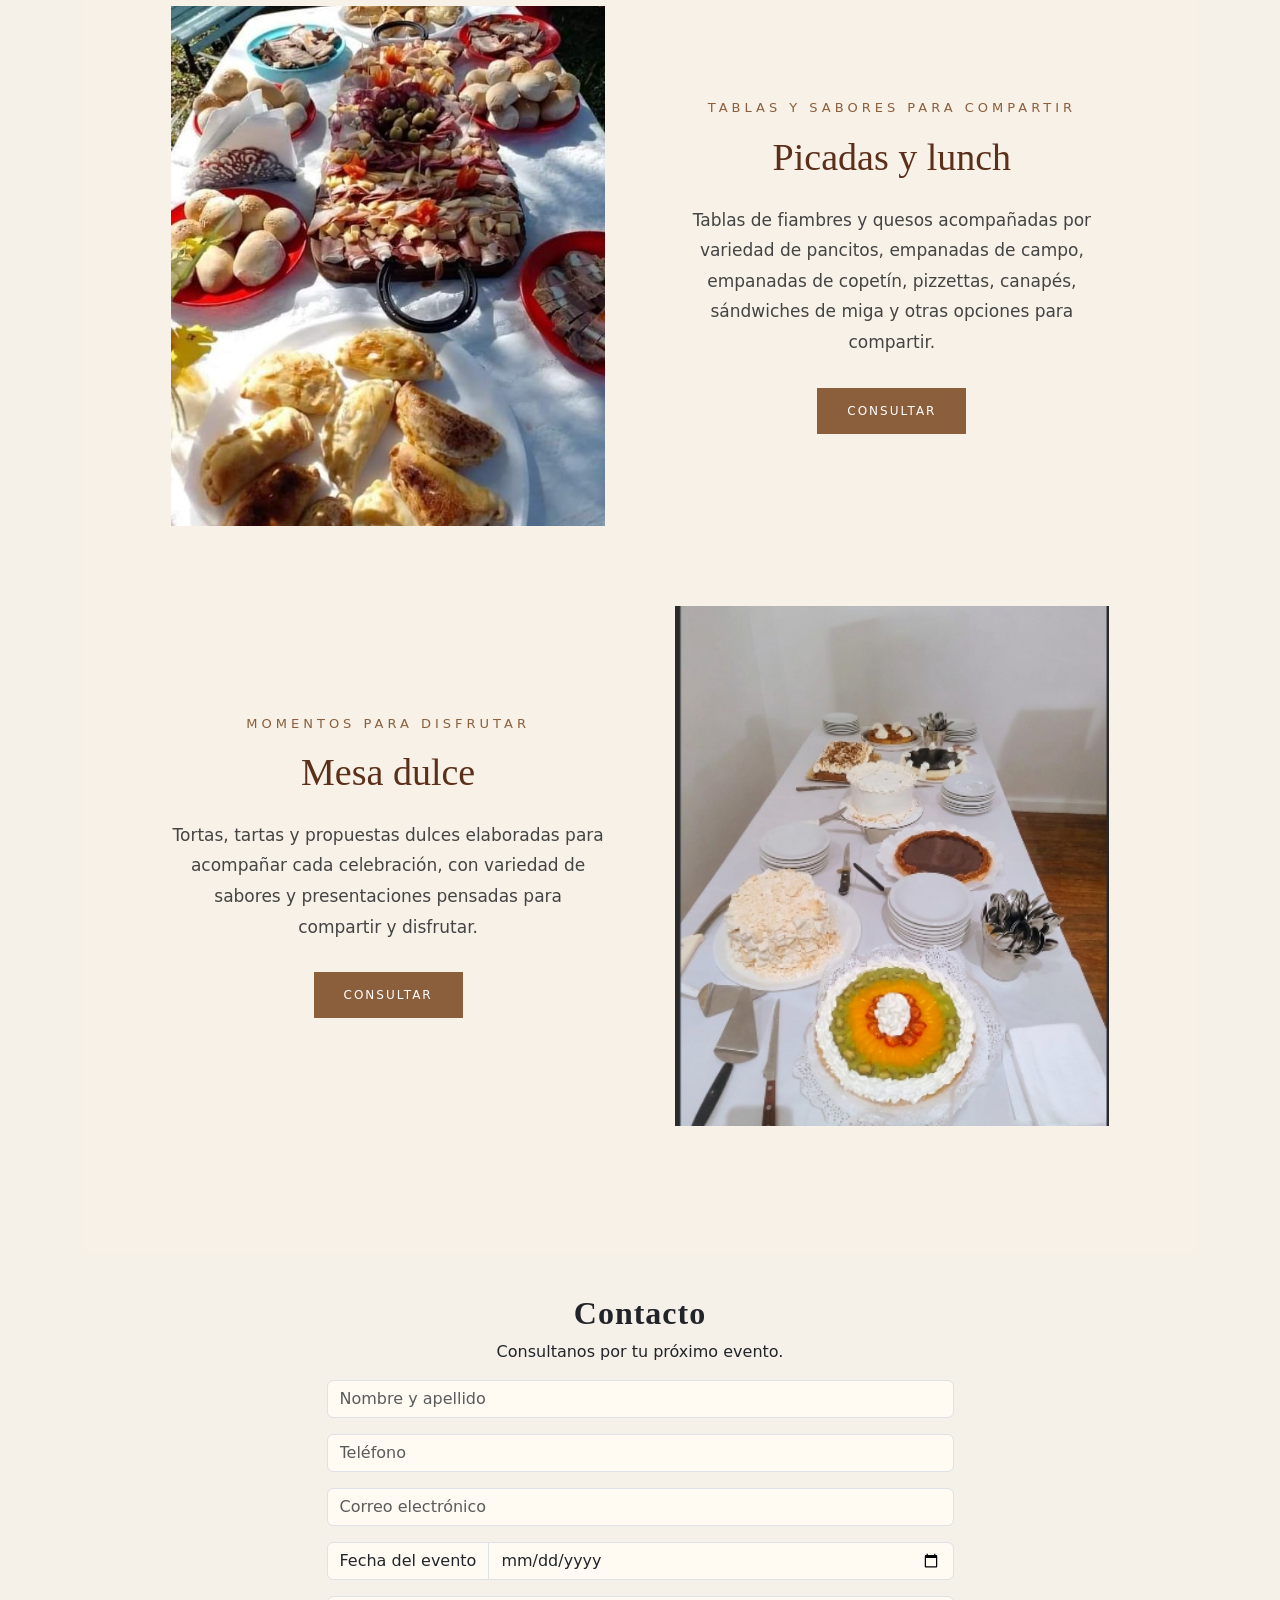
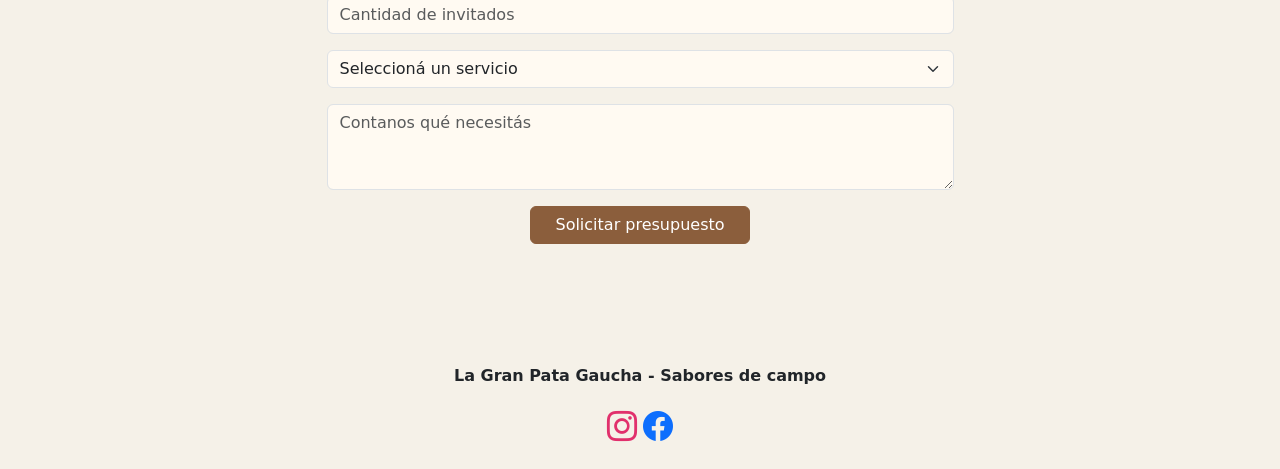
==== commit c391846a: "Mejoras en menu responsive y actualizacion de README" ====
--- a/index.html
+++ b/index.html
@@ -26,11 +26,21 @@
         </div>
     </div>
 
-        <nav>
+        <nav class="navbar navbar-expand-md">
+          <button class="navbar-toggler" type="button"
+        data-bs-toggle="collapse"
+        data-bs-target="#menuPrincipal"
+        aria-controls="menuPrincipal"
+        aria-expanded="false"
+        aria-label="Abrir menú">
+    <span class="navbar-toggler-icon"></span>
+</button>
+<div class="collapse navbar-collapse" id="menuPrincipal">
             <a href="#inicio">Inicio</a>
             <a href="#nosotros">Nosotros</a>
             <a href="#productos">Productos</a>
             <a href="#contacto">Contacto</a>
+            </div>
         </nav>
     </header>
     <!-- PORTADA PRINCIPAL CON VIDEO -->
--- a/style.css
+++ b/style.css
@@ -32,7 +32,7 @@
     color: #a65f2e;
 }
 main{
-    max-width: 1000;
+    max-width: 1000px;
     margin: 40px auto;
     padding: 20px;
     
@@ -361,3 +361,9 @@
 #contacto .input-group-text {
     background-color: #fffaf2;
 }
+/* Menú de navegación en celulares */
+@media (max-width: 767px) {
+    .navbar {
+        justify-content: center;
+    }
+}
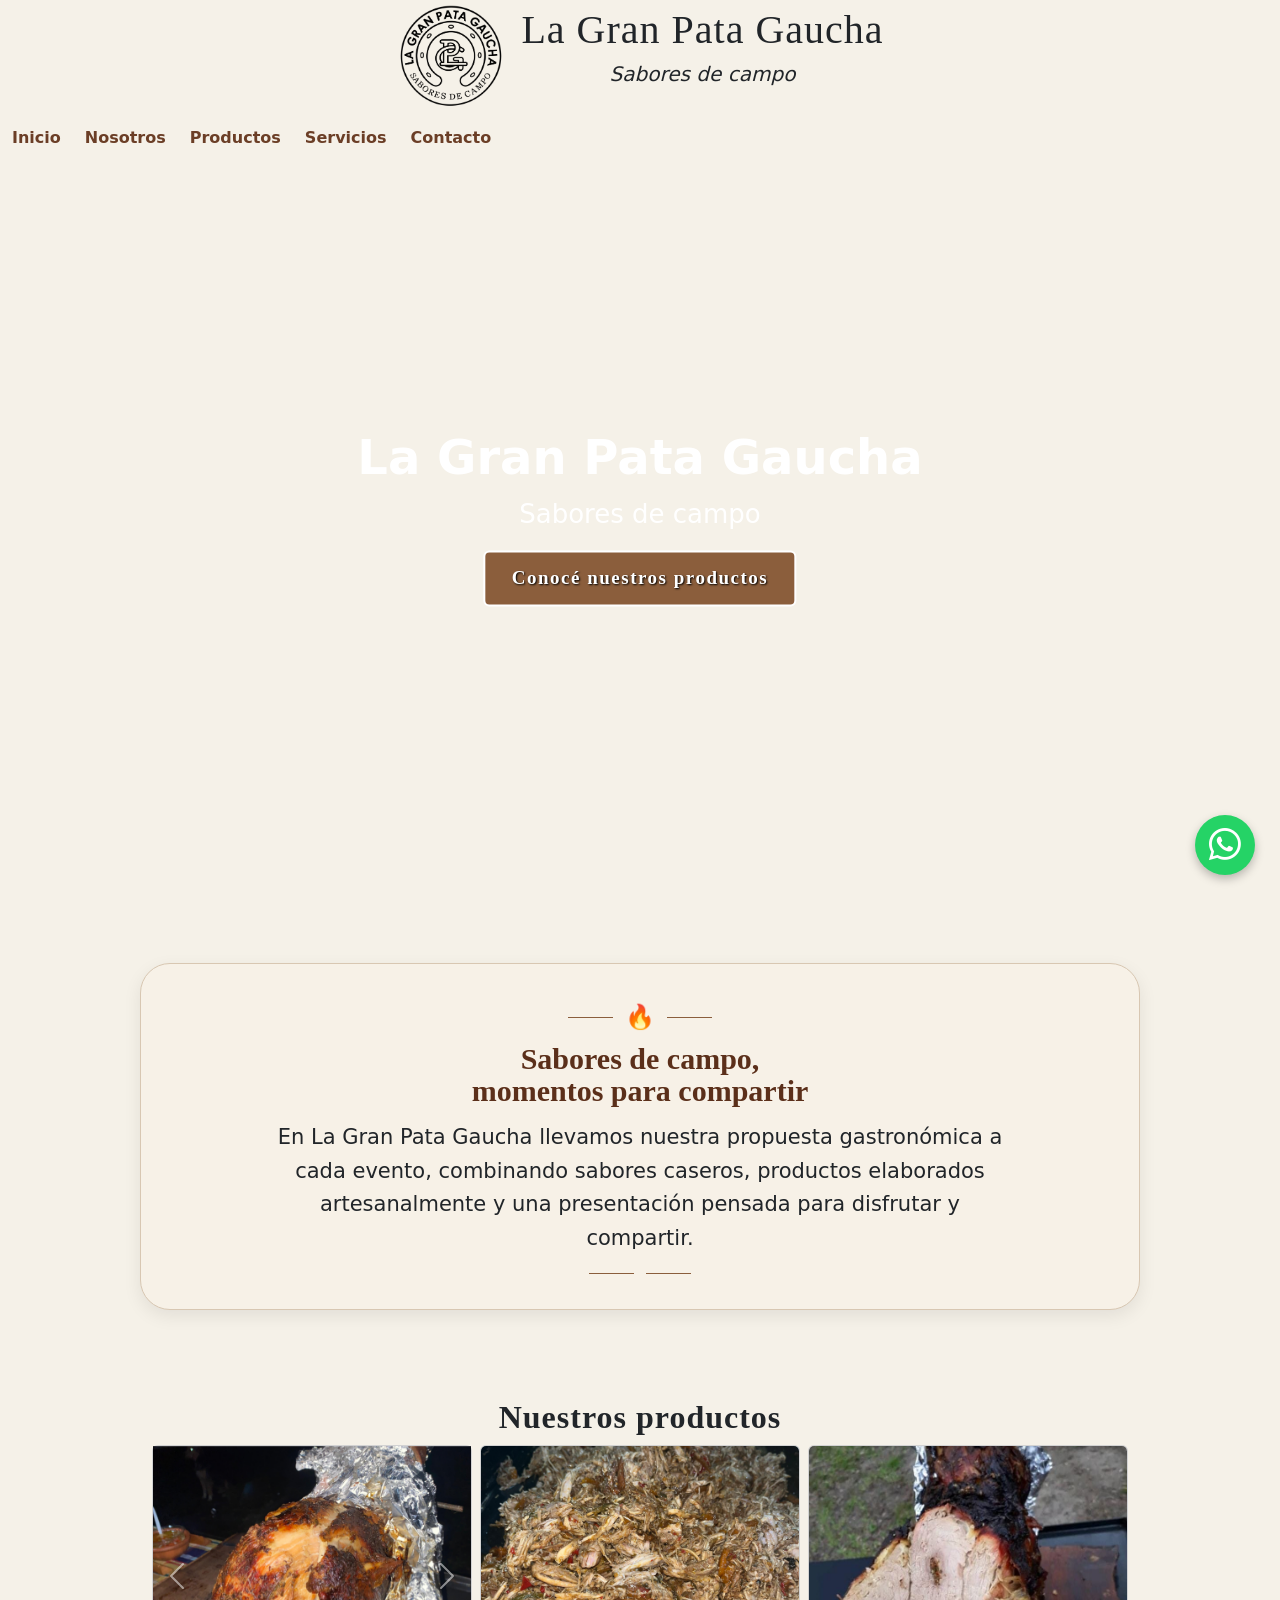
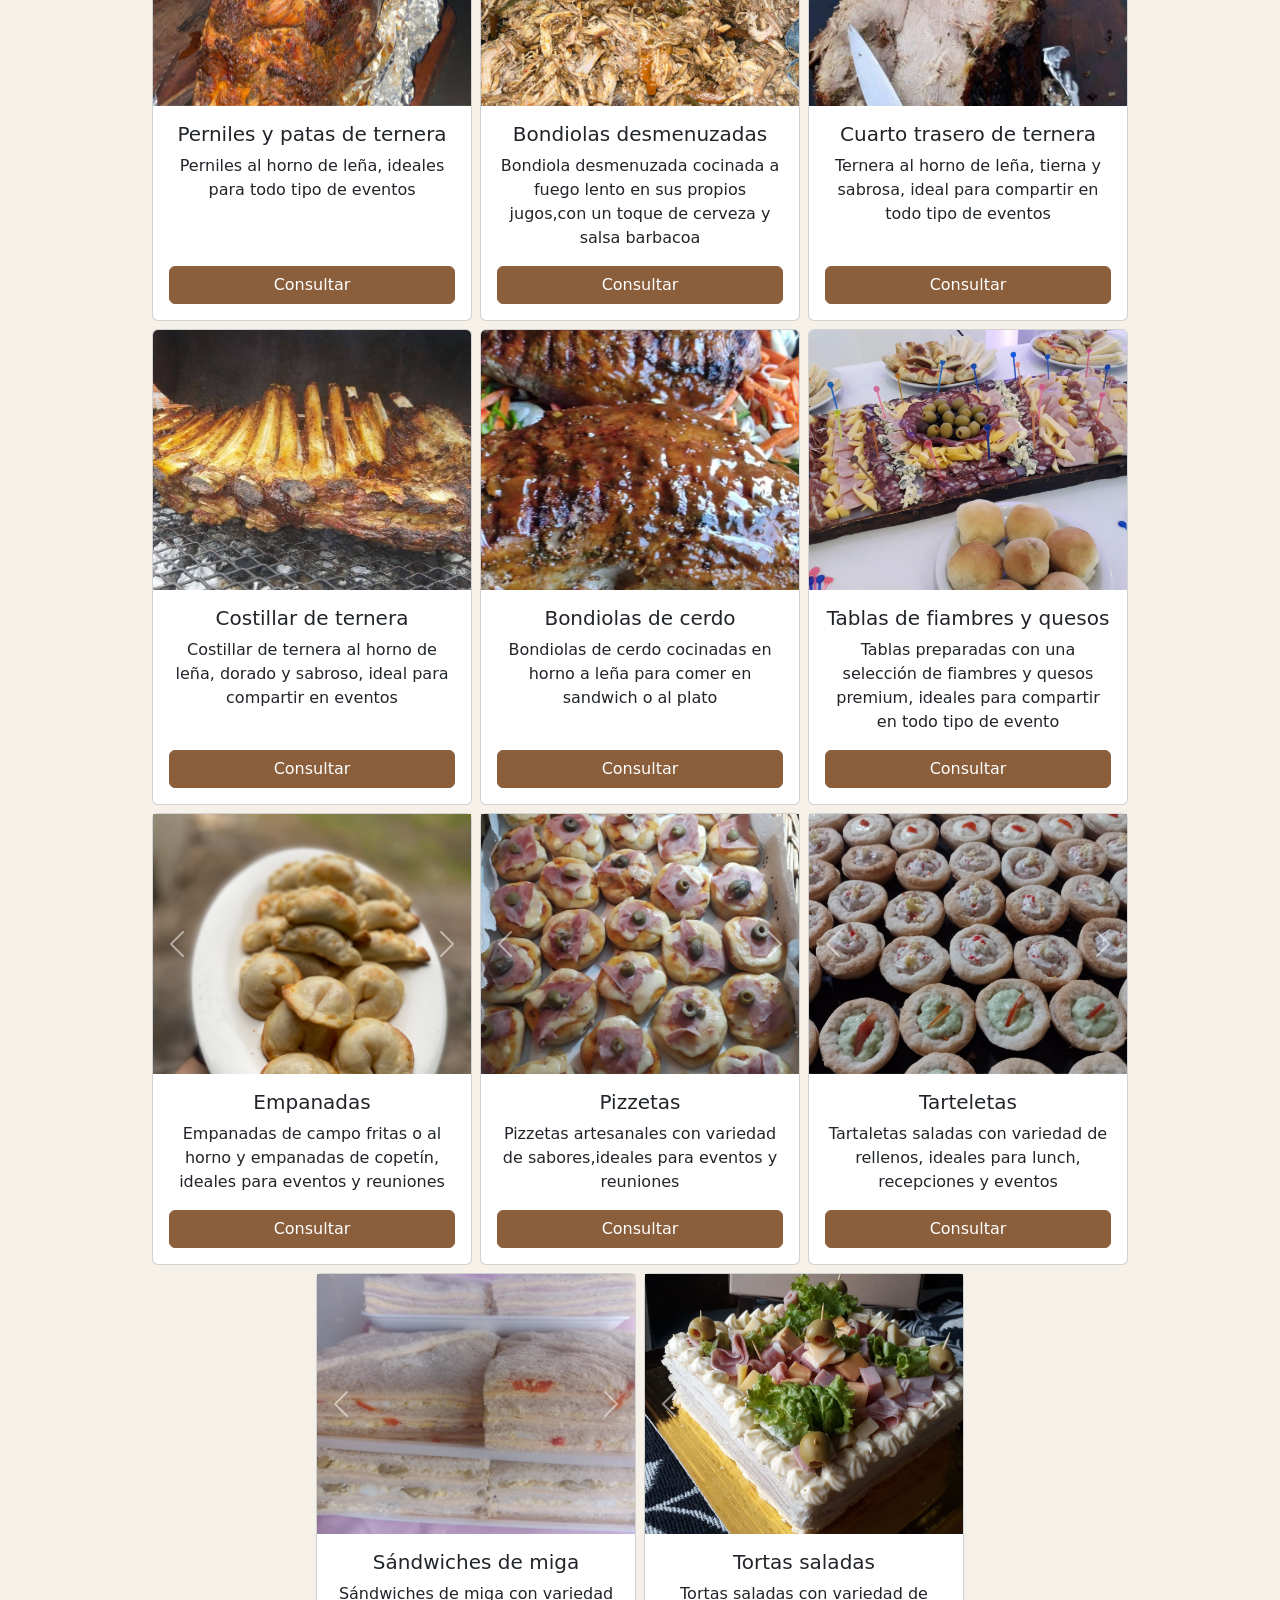
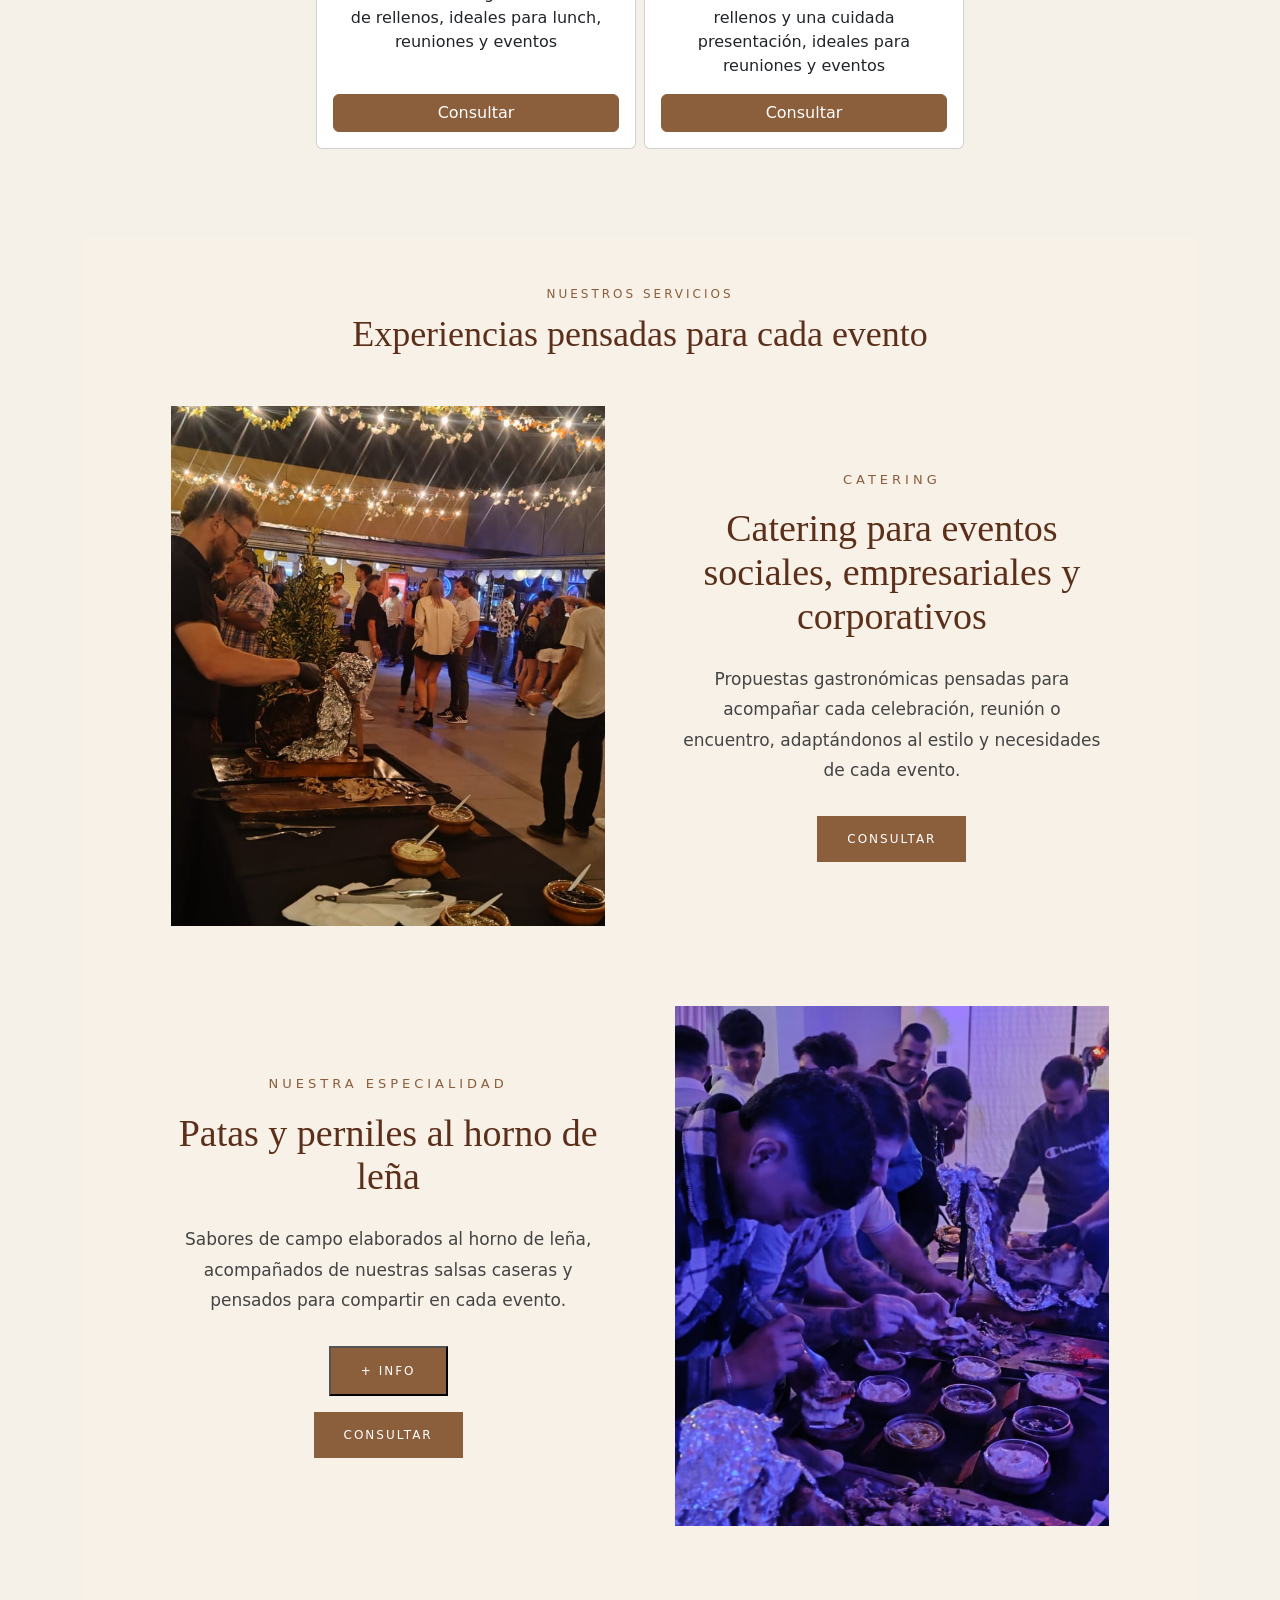
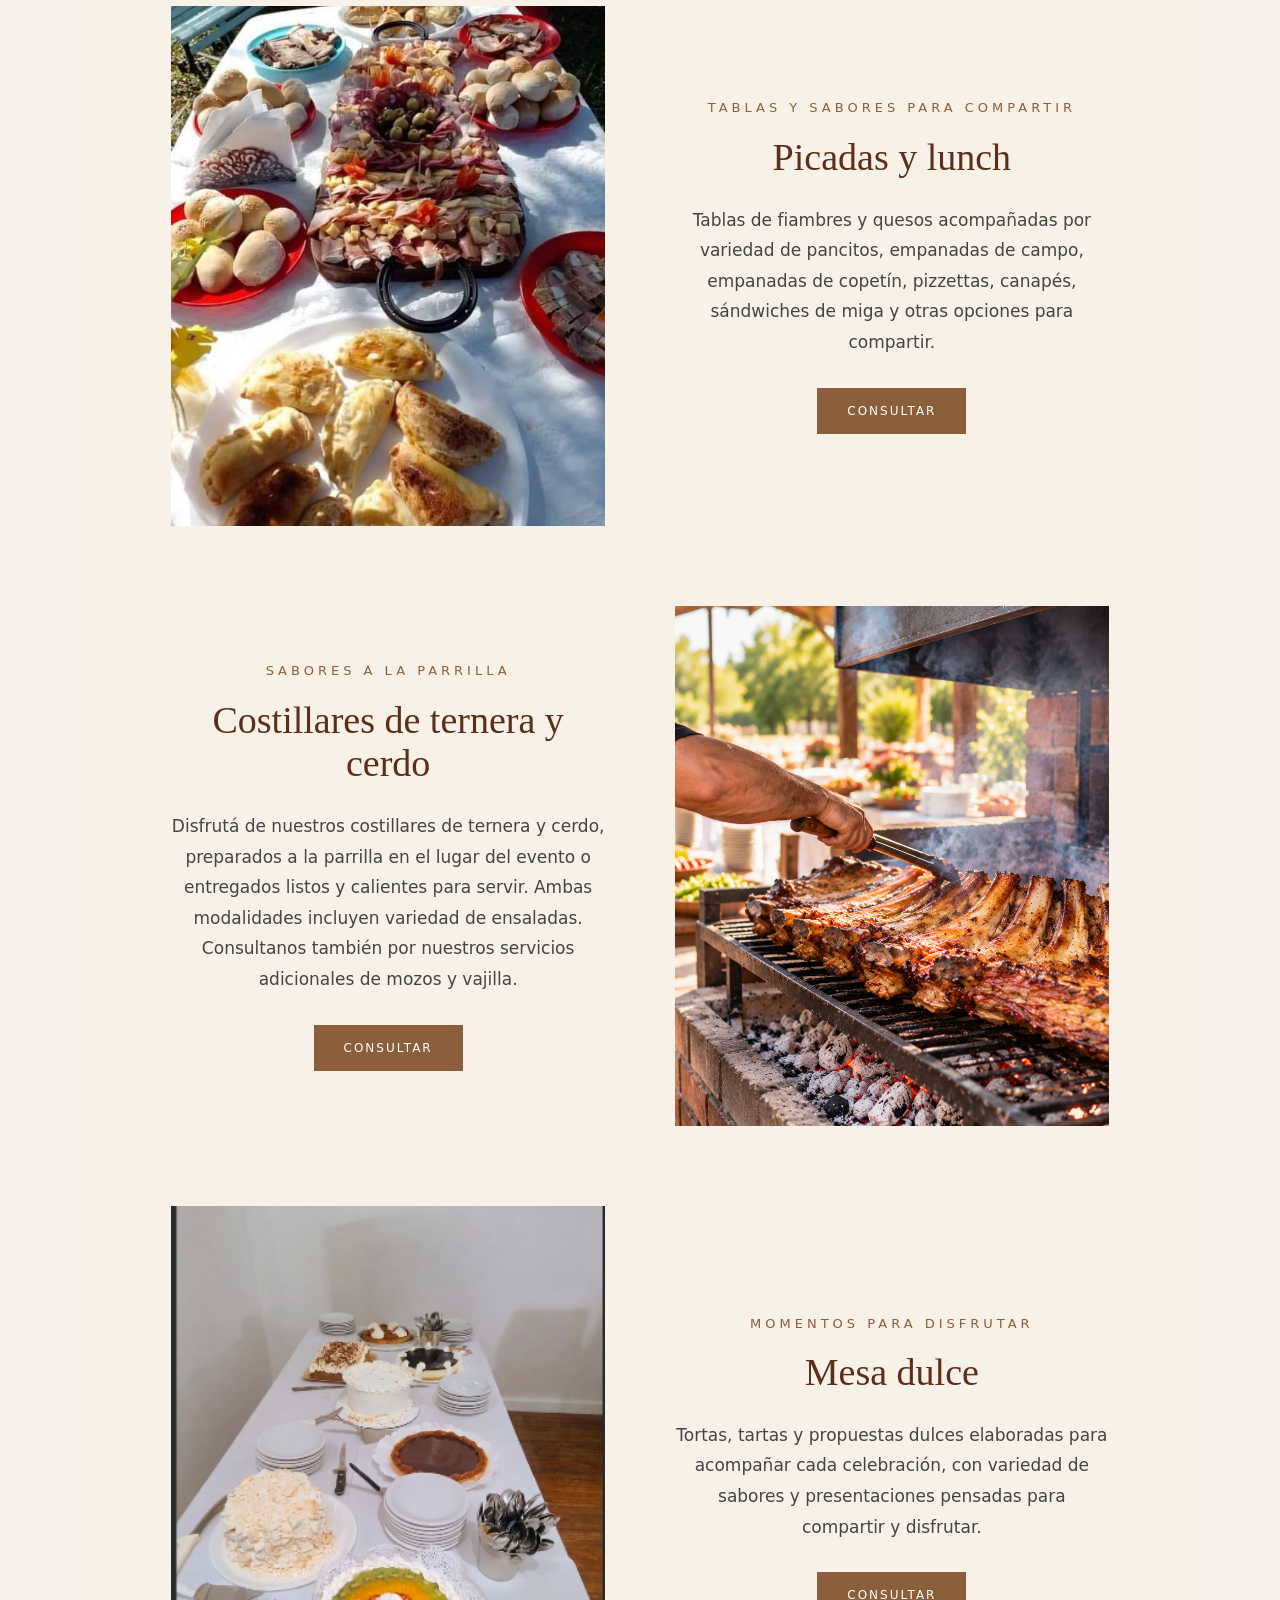
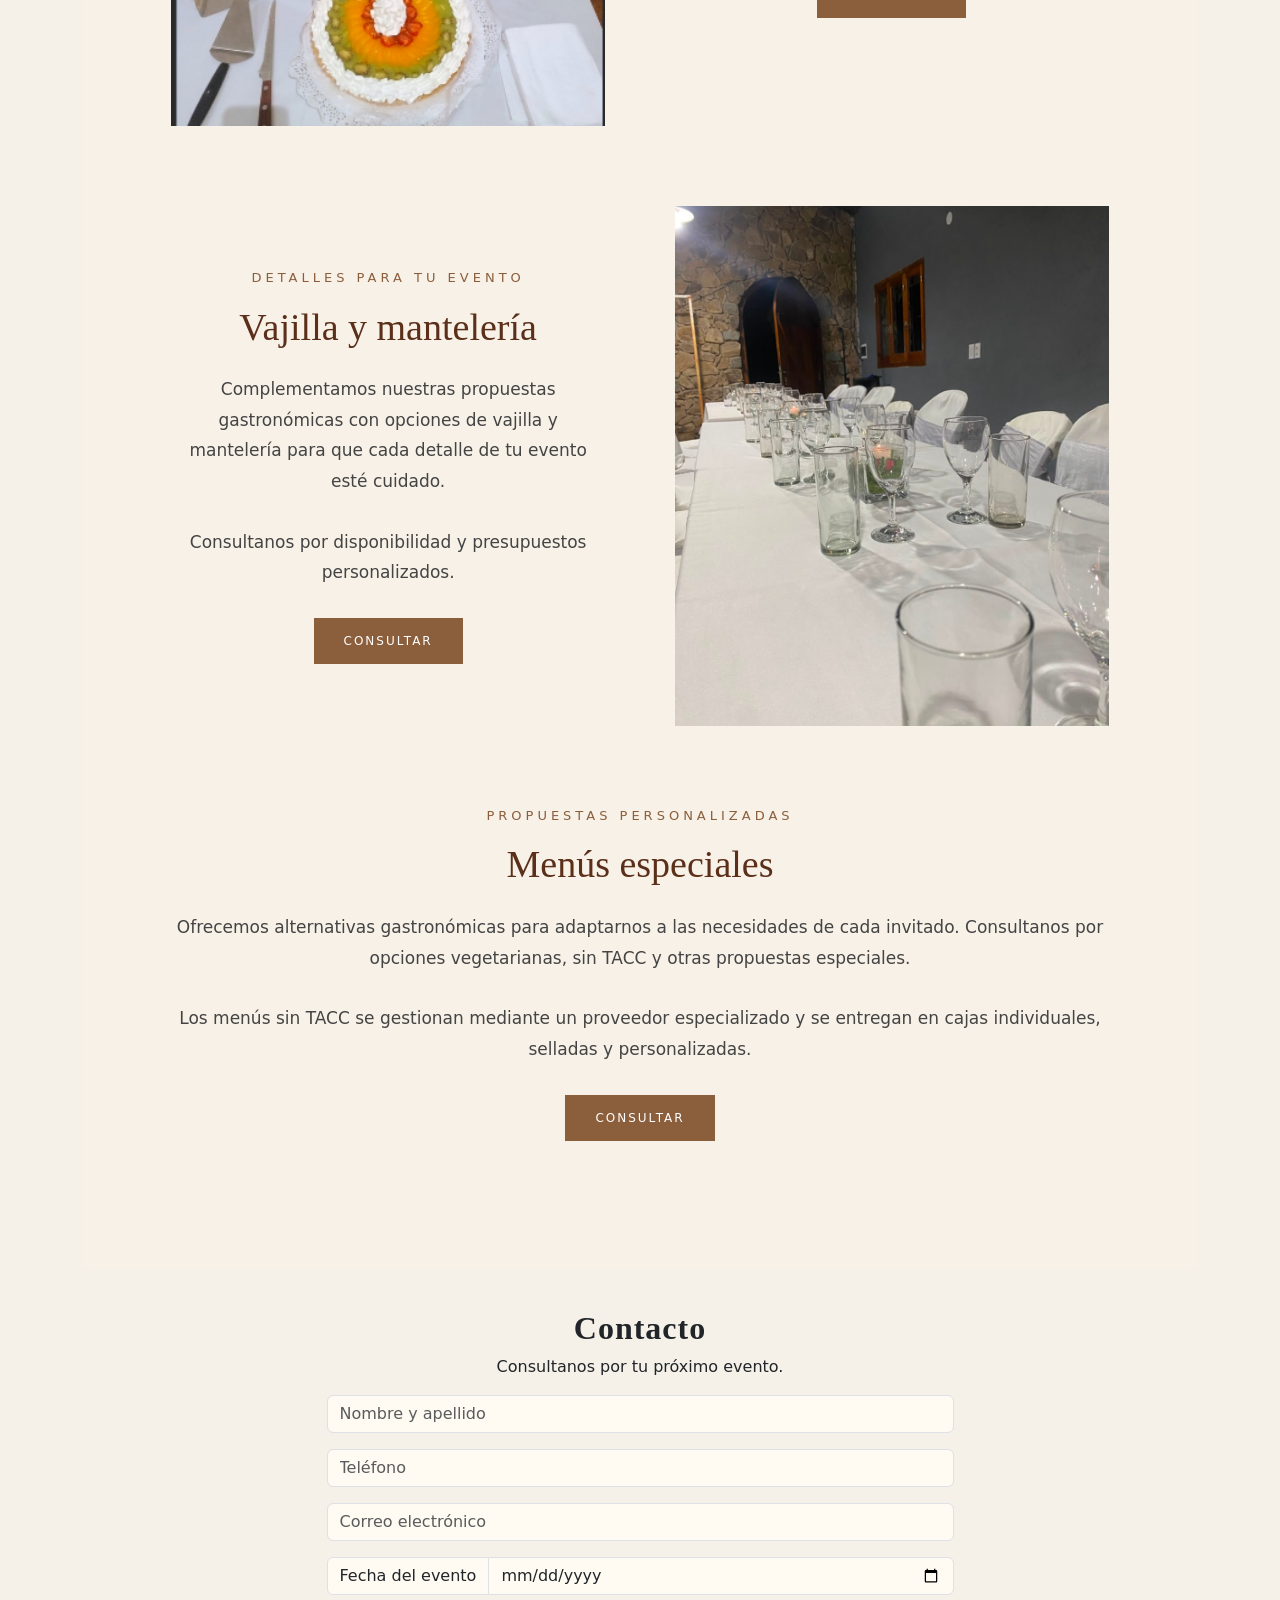
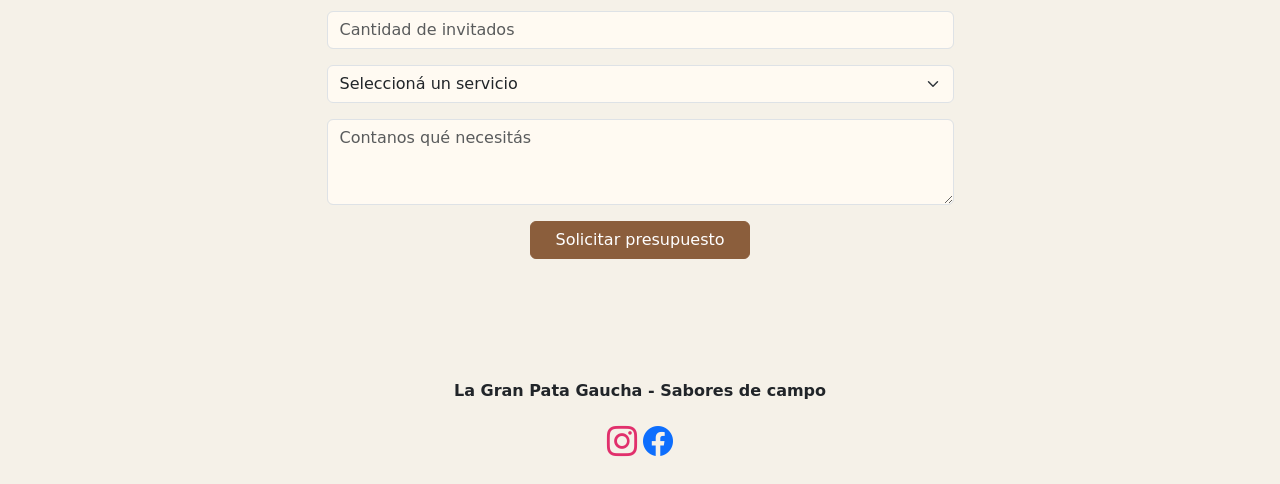
==== commit 9161b000: "Mejoras en servicios, navegación y diseño responsive - 26-10-2026" ====
--- a/index.html
+++ b/index.html
@@ -39,6 +39,7 @@
             <a href="#inicio">Inicio</a>
             <a href="#nosotros">Nosotros</a>
             <a href="#productos">Productos</a>
+            <a href="#servicios">Servicios</a>
             <a href="#contacto">Contacto</a>
             </div>
         </nav>
@@ -51,7 +52,7 @@
     <div class="hero-texto">
     <h2>La Gran Pata Gaucha</h2>
     <p>Sabores de campo</p>
-    <a href="#productos" class="btn btn-light">Conocé nuestros servicios</a>
+    <a href="#productos" class="btn btn-light">Conocé nuestros productos</a>
 </div>
 </section>
 
@@ -73,7 +74,6 @@
     <div class="adorno-inferior"></div>
 </section>
 <!-- SECCIÓN PRODUCTOS -->
-    </div>    
      <section id="productos" class="py-5">
            <h2>Nuestros productos</h2>
            <div id="contenedor-productos" class="d-flex justify-content-center gap-2 flex-wrap">
@@ -122,6 +122,34 @@
             acompañados de nuestras salsas caseras y pensados
             para compartir en cada evento.
         </p>
+    <!-- Detalles desplegables del servicio -->
+<div class="text-center mb-3">
+
+    <button class="btn-servicio"
+            type="button"
+            data-bs-toggle="collapse"
+            data-bs-target="#detallePerniles"
+            aria-expanded="false"
+            aria-controls="detallePerniles">
+        + info
+    </button>
+
+    <div class="collapse mt-3" id="detallePerniles">
+    <p><strong>Nuestro servicio incluye:</strong></p>
+
+    <ul class="list-unstyled">
+        <li>✓ Pernil o pata de ternera.</li>
+        <li>✓ Panes sabotizados.</li>
+        <li>✓ Salsas caseras.</li>
+        <li>✓ Bandeja de tomate y lechuga.</li>
+        <li>✓ Soporte para la pata y tabla para filet.</li>
+        <li>✓ Panera y cazuelas  para las salsas.</li>
+    </ul>
+
+    <p><em>Servicio de fileteador opcional.</em></p>
+</div>
+
+</div>
 
         <a href="https://wa.me/543442559269?text=Hola%2C%20quisiera%20consultar%20por%20patas%20y%20perniles%20al%20horno%20de%20le%C3%B1a." class="btn-servicio" target="_blank">Consultar</a>
     </div>
@@ -146,8 +174,39 @@
            
                </div>
         </div>
-        <!-- Servicio 4: Mesa dulce -->
-         <div class="servicio-bloque servicio-invertido">
+
+        <!-- Servicio 4: Costillar de ternera y cerdo-->
+<div class="servicio-bloque servicio-invertido">
+
+    <div class="servicio-imagen">
+        <img src="img/servicio-costillar.png"
+             alt="Costillares de ternera y cerdo asados a la parrilla">
+    </div>
+
+    <div class="servicio-texto">
+        <p class="servicio-etiqueta">SABORES A LA PARRILLA</p>
+
+        <h3>Costillares de ternera y cerdo</h3>
+
+        <p>
+            Disfrutá de nuestros costillares de ternera y cerdo,
+            preparados a la parrilla en el lugar del evento
+            o entregados listos y calientes para servir.
+            Ambas modalidades incluyen variedad de ensaladas.
+            Consultanos también por nuestros servicios
+            adicionales de mozos y vajilla.
+        </p>
+
+        <a href="https://wa.me/543442559269?text=Hola%2C%20quisiera%20consultar%20por%20el%20servicio%20de%20costillar."
+           class="btn-servicio"
+           target="_blank"
+           rel="noopener noreferrer">Consultar</a>
+    </div>
+
+</div>
+
+        <!-- Servicio 5: Mesa dulce -->
+<div class="servicio-bloque">
         <div class="servicio-imagen">
             <img src="img/mesa-dulce.png"
             alt="Mesa dulce para eventos">
@@ -167,7 +226,66 @@
         </div>
          </div>
 
-</section>
+
+
+
+        <!-- Servicio 6: Vajilla y mantelería -->
+<div class="servicio-bloque servicio-invertido">
+
+    <div class="servicio-imagen">
+        <img src="img/vajilla-y-manteleria.jpeg"
+             alt="Mesa preparada con vajilla, copas y mantelería">
+    </div>
+
+    <div class="servicio-texto">
+        <p class="servicio-etiqueta">DETALLES PARA TU EVENTO</p>
+        <h3>Vajilla y mantelería</h3>
+
+        <p>
+            Complementamos nuestras propuestas gastronómicas
+            con opciones de vajilla y mantelería para que
+            cada detalle de tu evento esté cuidado.
+        </p>
+
+        <p>
+            Consultanos por disponibilidad y presupuestos
+            personalizados.
+        </p>
+
+        <a href="https://wa.me/543442559269?text=Hola%2C%20quisiera%20consultar%20por%20vajilla%20y%20manteler%C3%ADa."
+           class="btn-servicio"
+           target="_blank"
+           rel="noopener noreferrer">Consultar</a>
+    </div>
+
+</div>    <!-- Servicio 7: Menús especiales -->
+<div class="servicio-bloque">
+
+    <div class="servicio-texto" style="width: 100%;">
+
+        <p class="servicio-etiqueta">PROPUESTAS PERSONALIZADAS</p>
+
+        <h3>Menús especiales</h3>
+
+        <p>
+            Ofrecemos alternativas gastronómicas para adaptarnos
+            a las necesidades de cada invitado.
+            Consultanos por opciones vegetarianas, sin TACC
+            y otras propuestas especiales.
+        </p>
+
+        <p>
+            Los menús sin TACC se gestionan mediante un proveedor
+            especializado y se entregan en cajas individuales,
+            selladas y personalizadas.
+        </p>
+
+        <a href="https://wa.me/543442559269?text=Hola%2C%20quisiera%20consultar%20por%20los%20men%C3%BAs%20especiales."
+           class="btn-servicio"
+           target="_blank"
+           rel="noopener noreferrer">Consultar</a>
+
+    </div> </section>
 <!-- ===== FIN SECCIÓN SERVICIOS ===== -->
 
 <!-- SECCIÓN CONTACTO -->
@@ -205,9 +323,17 @@
     <footer>
         <p>La Gran Pata Gaucha - Sabores de campo</p>
         <!-- REDES SOCIALES -->
-         <a href="htts://www.instagram.com/lagranpatagaucha/"target="_blank"><i class="bi bi-instagram"></i></a>
+         <a href="https://www.instagram.com/lagranpatagaucha/"target="_blank"><i class="bi bi-instagram"></i></a>
          <a href="https://www.facebook.com/lagranpatagaucha"target="_blank"><i class="bi bi-facebook"></i></a>
     </footer>
+    <!-- Botón flotante de WhatsApp -->
+<a href="https://wa.me/543442559269?text=Hola%2C%20quisiera%20hacer%20una%20consulta."
+   class="whatsapp-flotante"
+   target="_blank"
+   rel="noopener noreferrer"
+   aria-label="Consultar por WhatsApp">
+    <i class="bi bi-whatsapp"></i>
+</a>
 
 <script src="https://cdn.jsdelivr.net/npm/bootstrap@5.3.8/dist/js/bootstrap.bundle.min.js"></script>
 <script src="productos.js"></script>
--- a/style.css
+++ b/style.css
@@ -366,4 +366,28 @@
     .navbar {
         justify-content: center;
     }
+}
+/* ===== BOTÓN FLOTANTE DE WHATSAPP ===== */
+.whatsapp-flotante {
+    position: fixed;
+    bottom: 25px;
+    right: 25px;
+    width: 60px;
+    height: 60px;
+    background-color: #25D366;
+    color: white;
+    border-radius: 50%;
+    display: flex;
+    justify-content: center;
+    align-items: center;
+    font-size: 32px;
+    text-decoration: none;
+    z-index: 1000;
+    box-shadow: 0 4px 10px rgba(0, 0, 0, 0.25);
+}
+
+/* Efecto al pasar el mouse */
+.whatsapp-flotante:hover {
+    background-color: #1ebe5d;
+    color: white;
 }
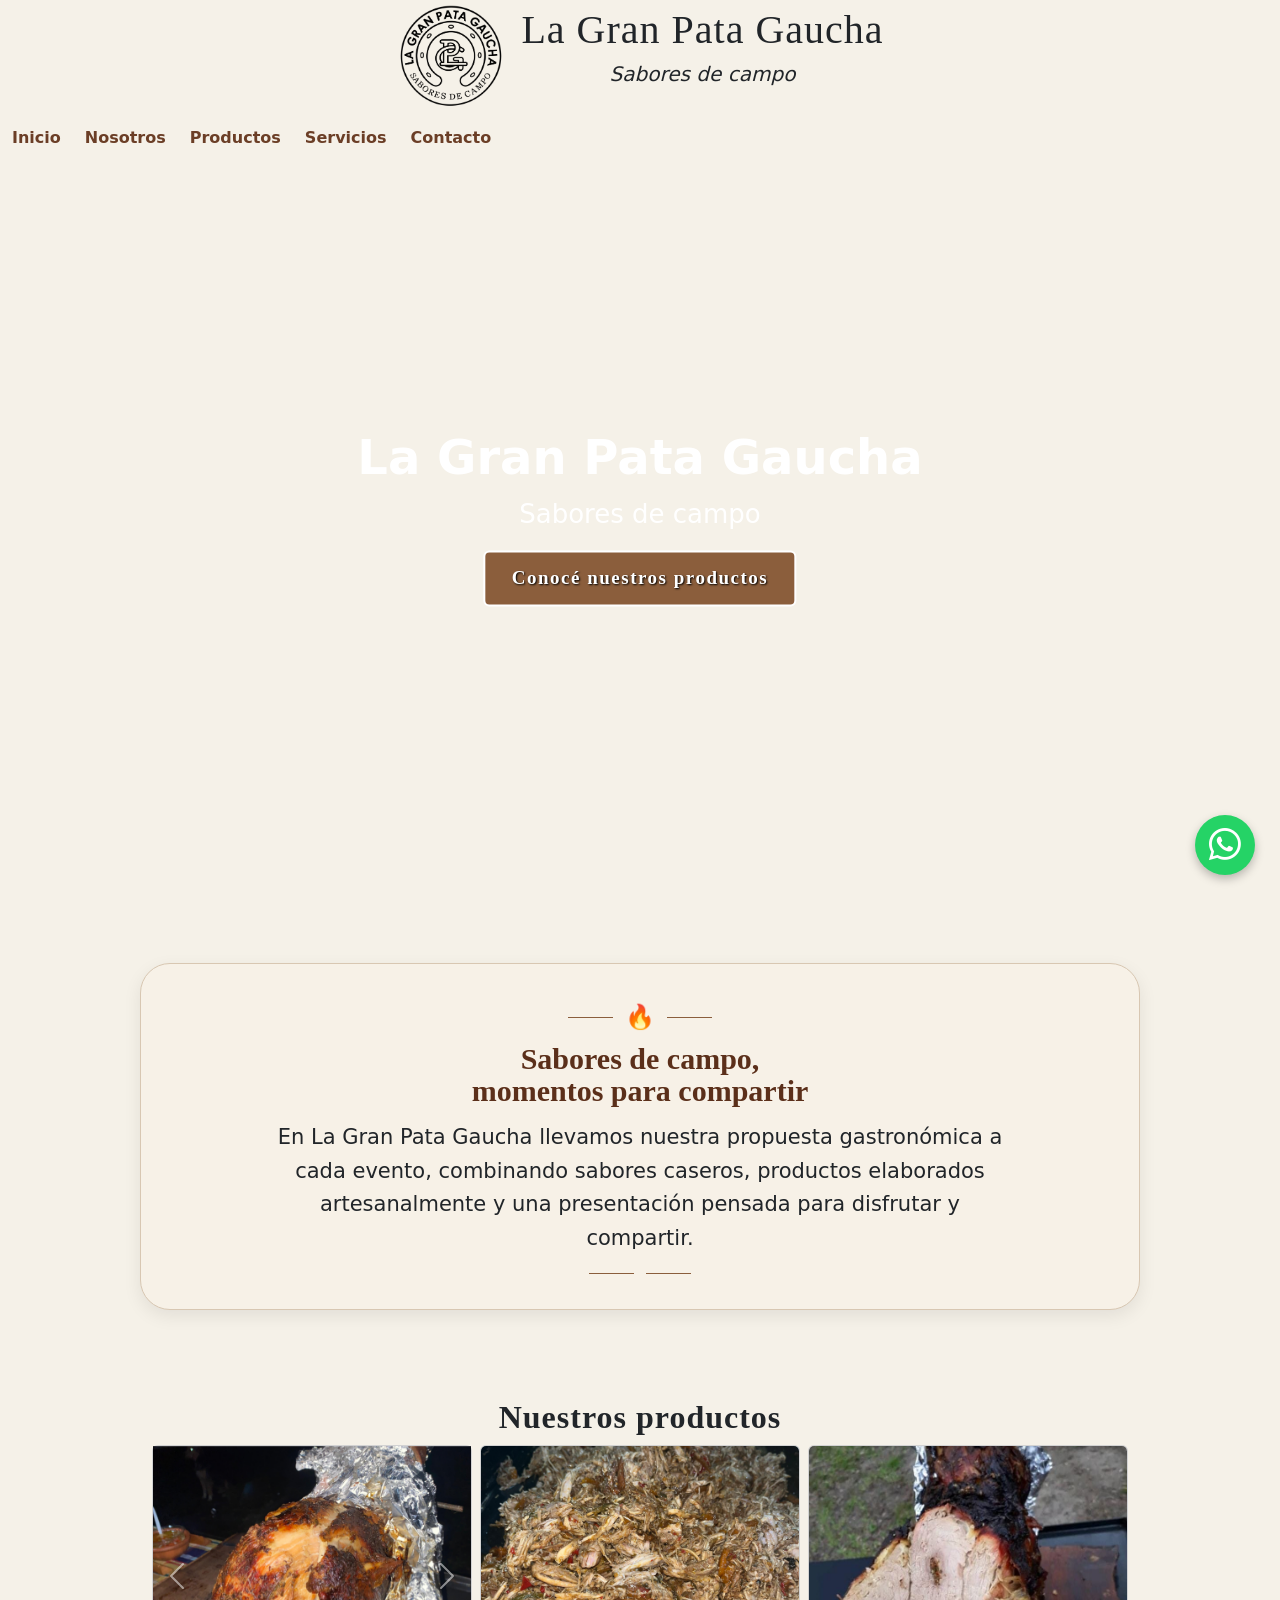
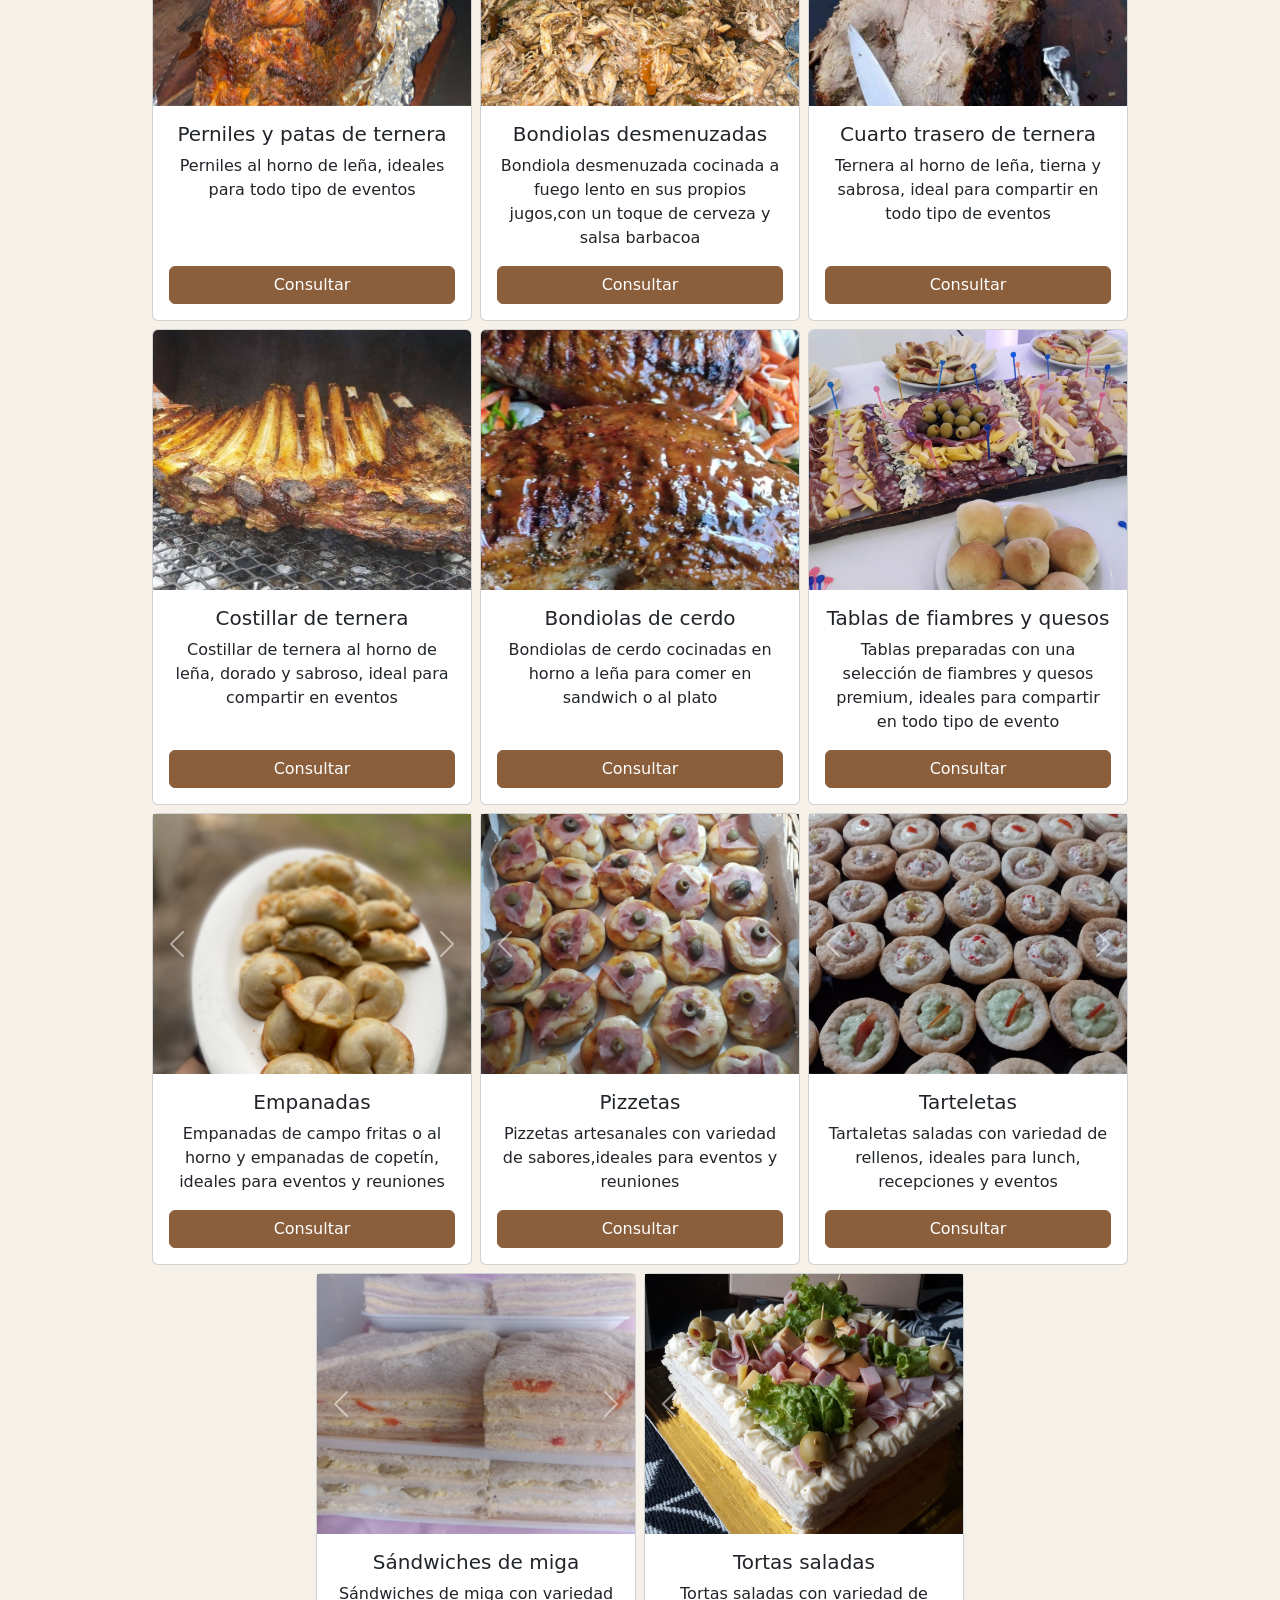
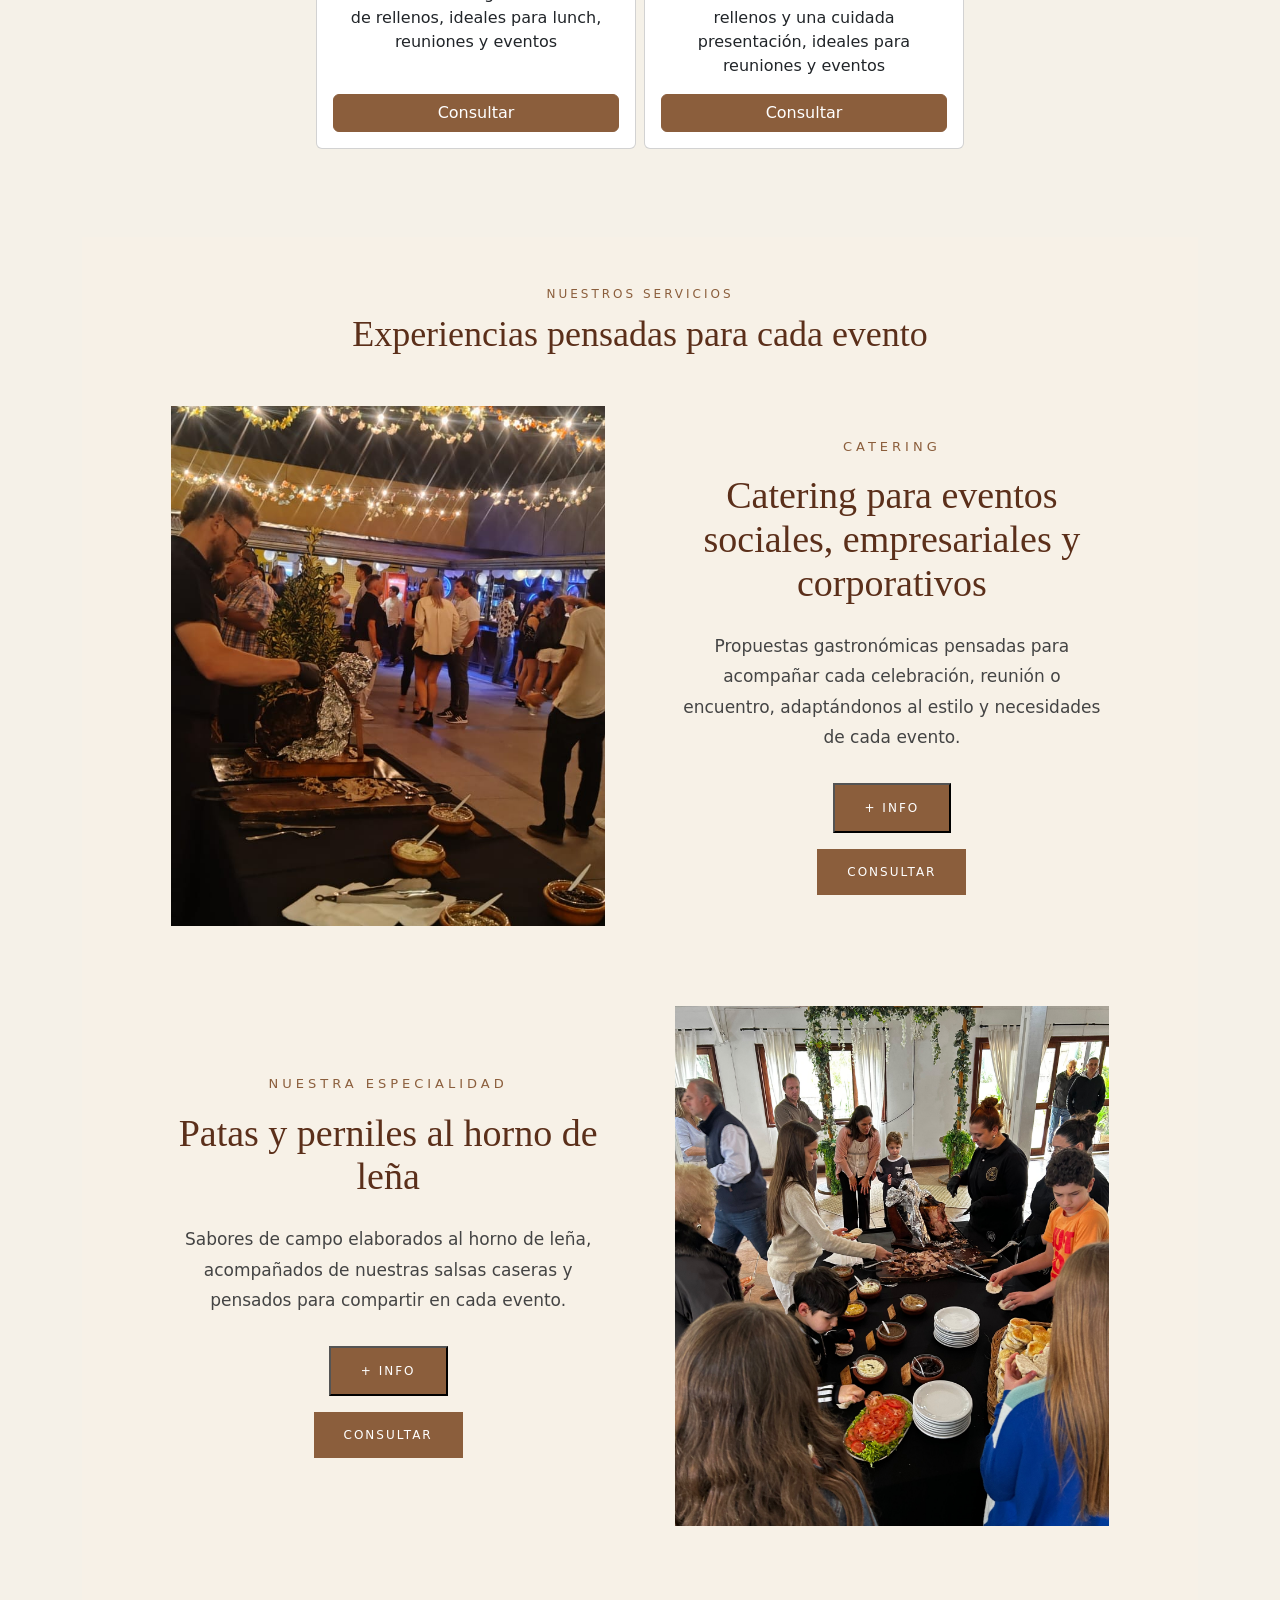
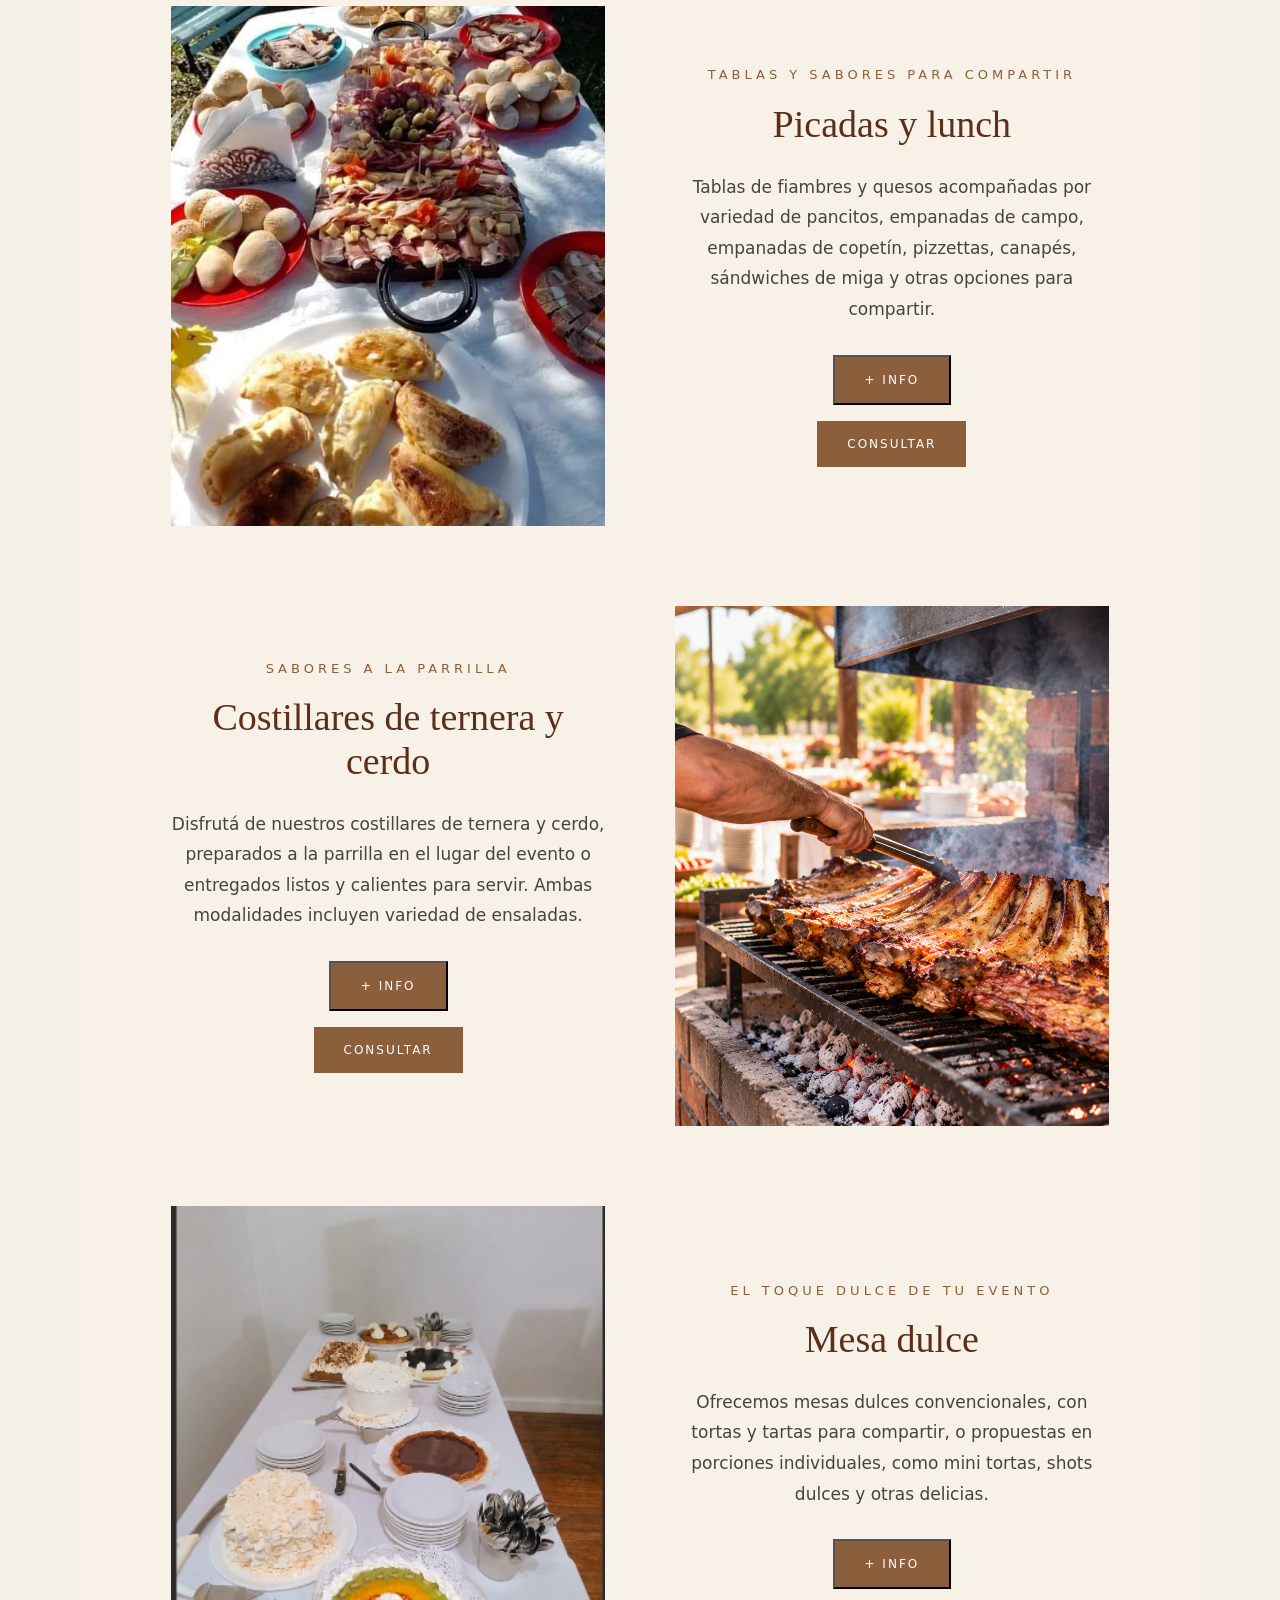
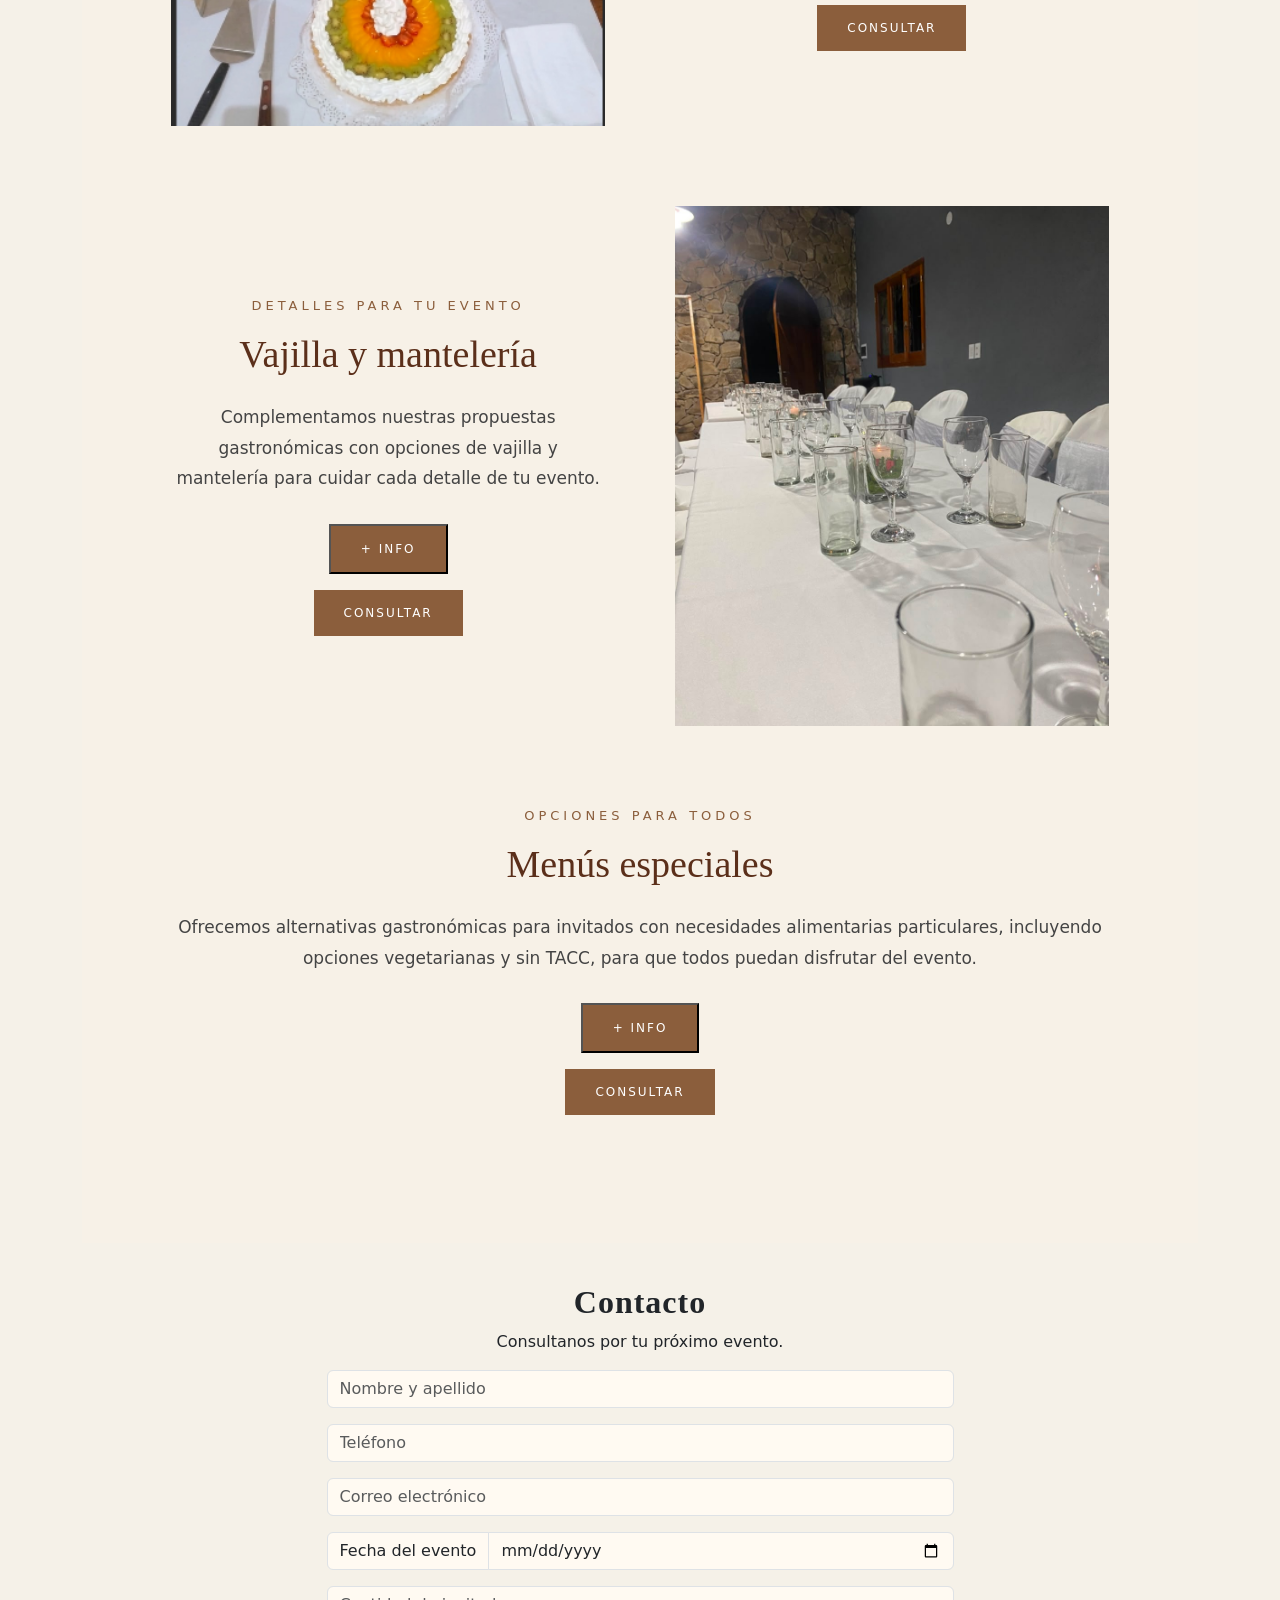
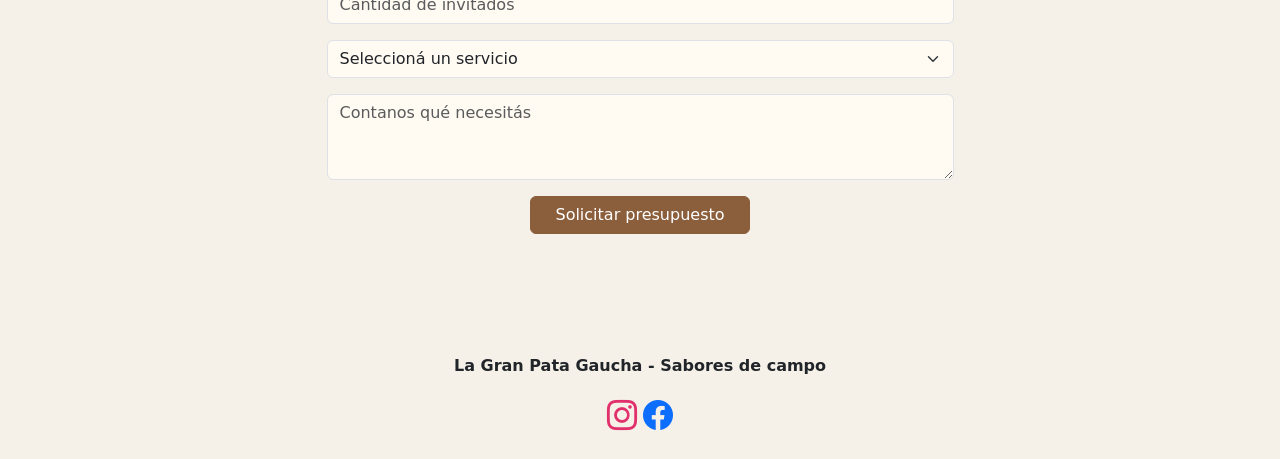
==== commit b31f7f33: "Reorganizacion de servicios con JavaScript y JSON - 03-11-2026" ====
--- a/index.html
+++ b/index.html
@@ -87,205 +87,10 @@
         <p class="subtitulo-servicios">NUESTROS SERVICIOS</p>
         <h2>Experiencias pensadas para cada evento</h2>
     </div>
+     <!-- Aquí JavaScript mostrará los servicios -->
+<div id="contenedor-servicios"></div>
 
-    <!-- Servicio 1 -->
-    <div class="servicio-bloque">
-        <div class="servicio-imagen">
-            <img src="img/catering-eventos.jpeg"
-                 alt="Catering para eventos sociales, empresariales y corporativos">
-        </div>
-
-        <div class="servicio-texto">
-            <p class="servicio-etiqueta">CATERING</p>
-            <h3>Catering para eventos sociales, empresariales y corporativos</h3>
-            <p>
-                Propuestas gastronómicas pensadas para acompañar cada celebración,
-                reunión o encuentro, adaptándonos al estilo y necesidades de cada evento.
-            </p>
-<a href="https://wa.me/543442559269?text=Hola%2C%20quisiera%20consultar%20por%20el%20servicio%20de%20catering%20para%20eventos." class="btn-servicio" target="_blank">Consultar</a>        </div>
-    </div>
-<!-- Servicio 2: Patas y perniles al horno de leña -->
-<div class="servicio-bloque servicio-invertido">
-
-    <div class="servicio-imagen">
-        <img src="img/patas-perniles-evento.jpeg"
-             alt="Patas y perniles al horno de leña">
-    </div>
-
-    <div class="servicio-texto">
-        <p class="servicio-etiqueta">NUESTRA ESPECIALIDAD</p>
-
-        <h3>Patas y perniles al horno de leña</h3>
-
-        <p>
-            Sabores de campo elaborados al horno de leña,
-            acompañados de nuestras salsas caseras y pensados
-            para compartir en cada evento.
-        </p>
-    <!-- Detalles desplegables del servicio -->
-<div class="text-center mb-3">
-
-    <button class="btn-servicio"
-            type="button"
-            data-bs-toggle="collapse"
-            data-bs-target="#detallePerniles"
-            aria-expanded="false"
-            aria-controls="detallePerniles">
-        + info
-    </button>
-
-    <div class="collapse mt-3" id="detallePerniles">
-    <p><strong>Nuestro servicio incluye:</strong></p>
-
-    <ul class="list-unstyled">
-        <li>✓ Pernil o pata de ternera.</li>
-        <li>✓ Panes sabotizados.</li>
-        <li>✓ Salsas caseras.</li>
-        <li>✓ Bandeja de tomate y lechuga.</li>
-        <li>✓ Soporte para la pata y tabla para filet.</li>
-        <li>✓ Panera y cazuelas  para las salsas.</li>
-    </ul>
-
-    <p><em>Servicio de fileteador opcional.</em></p>
-</div>
-
-</div>
-
-        <a href="https://wa.me/543442559269?text=Hola%2C%20quisiera%20consultar%20por%20patas%20y%20perniles%20al%20horno%20de%20le%C3%B1a." class="btn-servicio" target="_blank">Consultar</a>
-    </div>
-
-</div>
-<!--Servicio 3: Picadas y lunch-->
-<div class="servicio-bloque">
-        <div class="servicio-imagen">
-            <img src="img/picadas-lunch.png"
-                 alt="Tablas de fiambres, quesos y propuestas de lunch">
-        </div>
-
-        <div class="servicio-texto">
-            <p class="servicio-etiqueta">TABLAS Y SABORES PARA COMPARTIR</p>
-            <h3>Picadas y lunch</h3>
-            <p>
-             Tablas de fiambres y quesos acompañadas por variedad de pancitos,
-    empanadas de campo, empanadas de copetín, pizzettas, canapés,
-    sándwiches de miga y otras opciones para compartir.
-            </p>
-           <a href="https://wa.me/543442559269?text=Hola%2C%20quisiera%20consultar%20por%20el%20servicio%20de%20picadas%20y%20lunch." class="btn-servicio" target="_blank">Consultar</a>
-           
-               </div>
-        </div>
-
-        <!-- Servicio 4: Costillar de ternera y cerdo-->
-<div class="servicio-bloque servicio-invertido">
-
-    <div class="servicio-imagen">
-        <img src="img/servicio-costillar.png"
-             alt="Costillares de ternera y cerdo asados a la parrilla">
-    </div>
-
-    <div class="servicio-texto">
-        <p class="servicio-etiqueta">SABORES A LA PARRILLA</p>
-
-        <h3>Costillares de ternera y cerdo</h3>
-
-        <p>
-            Disfrutá de nuestros costillares de ternera y cerdo,
-            preparados a la parrilla en el lugar del evento
-            o entregados listos y calientes para servir.
-            Ambas modalidades incluyen variedad de ensaladas.
-            Consultanos también por nuestros servicios
-            adicionales de mozos y vajilla.
-        </p>
-
-        <a href="https://wa.me/543442559269?text=Hola%2C%20quisiera%20consultar%20por%20el%20servicio%20de%20costillar."
-           class="btn-servicio"
-           target="_blank"
-           rel="noopener noreferrer">Consultar</a>
-    </div>
-
-</div>
-
-        <!-- Servicio 5: Mesa dulce -->
-<div class="servicio-bloque">
-        <div class="servicio-imagen">
-            <img src="img/mesa-dulce.png"
-            alt="Mesa dulce para eventos">
-        </div>
-        <div class="servicio-texto">
-            <p class="servicio-etiqueta">MOMENTOS PARA DISFRUTAR</p>
-<h3>Mesa dulce</h3>
-<p>
-    Tortas, tartas y propuestas dulces elaboradas para acompañar
-    cada celebración, con variedad de sabores y presentaciones
-    pensadas para compartir y disfrutar.
-</p>
-<a href="https://wa.me/543442559269?text=Hola%2C%20quisiera%20consultar%20por%20el%20servicio%20de%20mesa%20dulce."
-   class="btn-servicio"
-   target="_blank">Consultar</a>
-
-        </div>
-         </div>
-
-
-
-
-        <!-- Servicio 6: Vajilla y mantelería -->
-<div class="servicio-bloque servicio-invertido">
-
-    <div class="servicio-imagen">
-        <img src="img/vajilla-y-manteleria.jpeg"
-             alt="Mesa preparada con vajilla, copas y mantelería">
-    </div>
-
-    <div class="servicio-texto">
-        <p class="servicio-etiqueta">DETALLES PARA TU EVENTO</p>
-        <h3>Vajilla y mantelería</h3>
-
-        <p>
-            Complementamos nuestras propuestas gastronómicas
-            con opciones de vajilla y mantelería para que
-            cada detalle de tu evento esté cuidado.
-        </p>
-
-        <p>
-            Consultanos por disponibilidad y presupuestos
-            personalizados.
-        </p>
-
-        <a href="https://wa.me/543442559269?text=Hola%2C%20quisiera%20consultar%20por%20vajilla%20y%20manteler%C3%ADa."
-           class="btn-servicio"
-           target="_blank"
-           rel="noopener noreferrer">Consultar</a>
-    </div>
-
-</div>    <!-- Servicio 7: Menús especiales -->
-<div class="servicio-bloque">
-
-    <div class="servicio-texto" style="width: 100%;">
-
-        <p class="servicio-etiqueta">PROPUESTAS PERSONALIZADAS</p>
-
-        <h3>Menús especiales</h3>
-
-        <p>
-            Ofrecemos alternativas gastronómicas para adaptarnos
-            a las necesidades de cada invitado.
-            Consultanos por opciones vegetarianas, sin TACC
-            y otras propuestas especiales.
-        </p>
-
-        <p>
-            Los menús sin TACC se gestionan mediante un proveedor
-            especializado y se entregan en cajas individuales,
-            selladas y personalizadas.
-        </p>
-
-        <a href="https://wa.me/543442559269?text=Hola%2C%20quisiera%20consultar%20por%20los%20men%C3%BAs%20especiales."
-           class="btn-servicio"
-           target="_blank"
-           rel="noopener noreferrer">Consultar</a>
-
-    </div> </section>
+</section>
 <!-- ===== FIN SECCIÓN SERVICIOS ===== -->
 
 <!-- SECCIÓN CONTACTO -->
@@ -337,6 +142,7 @@
 
 <script src="https://cdn.jsdelivr.net/npm/bootstrap@5.3.8/dist/js/bootstrap.bundle.min.js"></script>
 <script src="productos.js"></script>
+<script src="servicios.js"></script>
 <script src="formulario.js"></script>
 </body>
 </html>
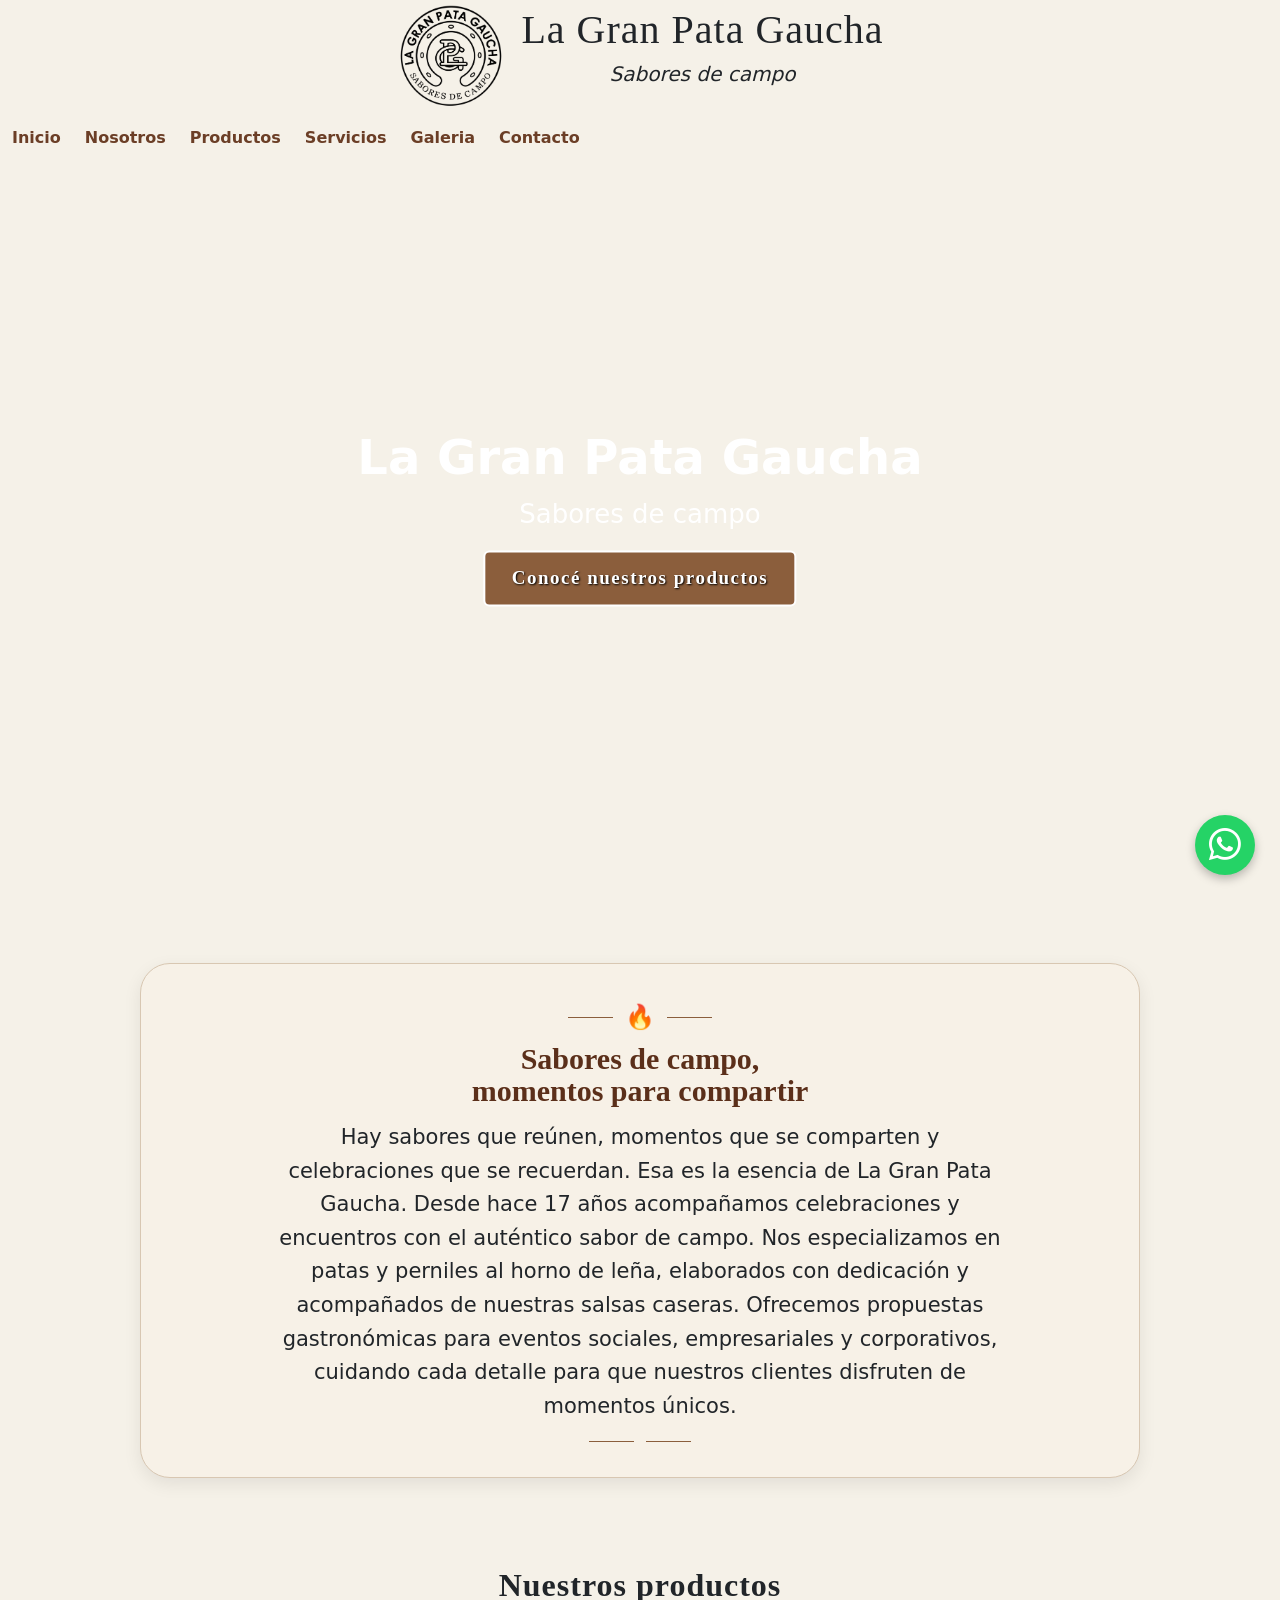
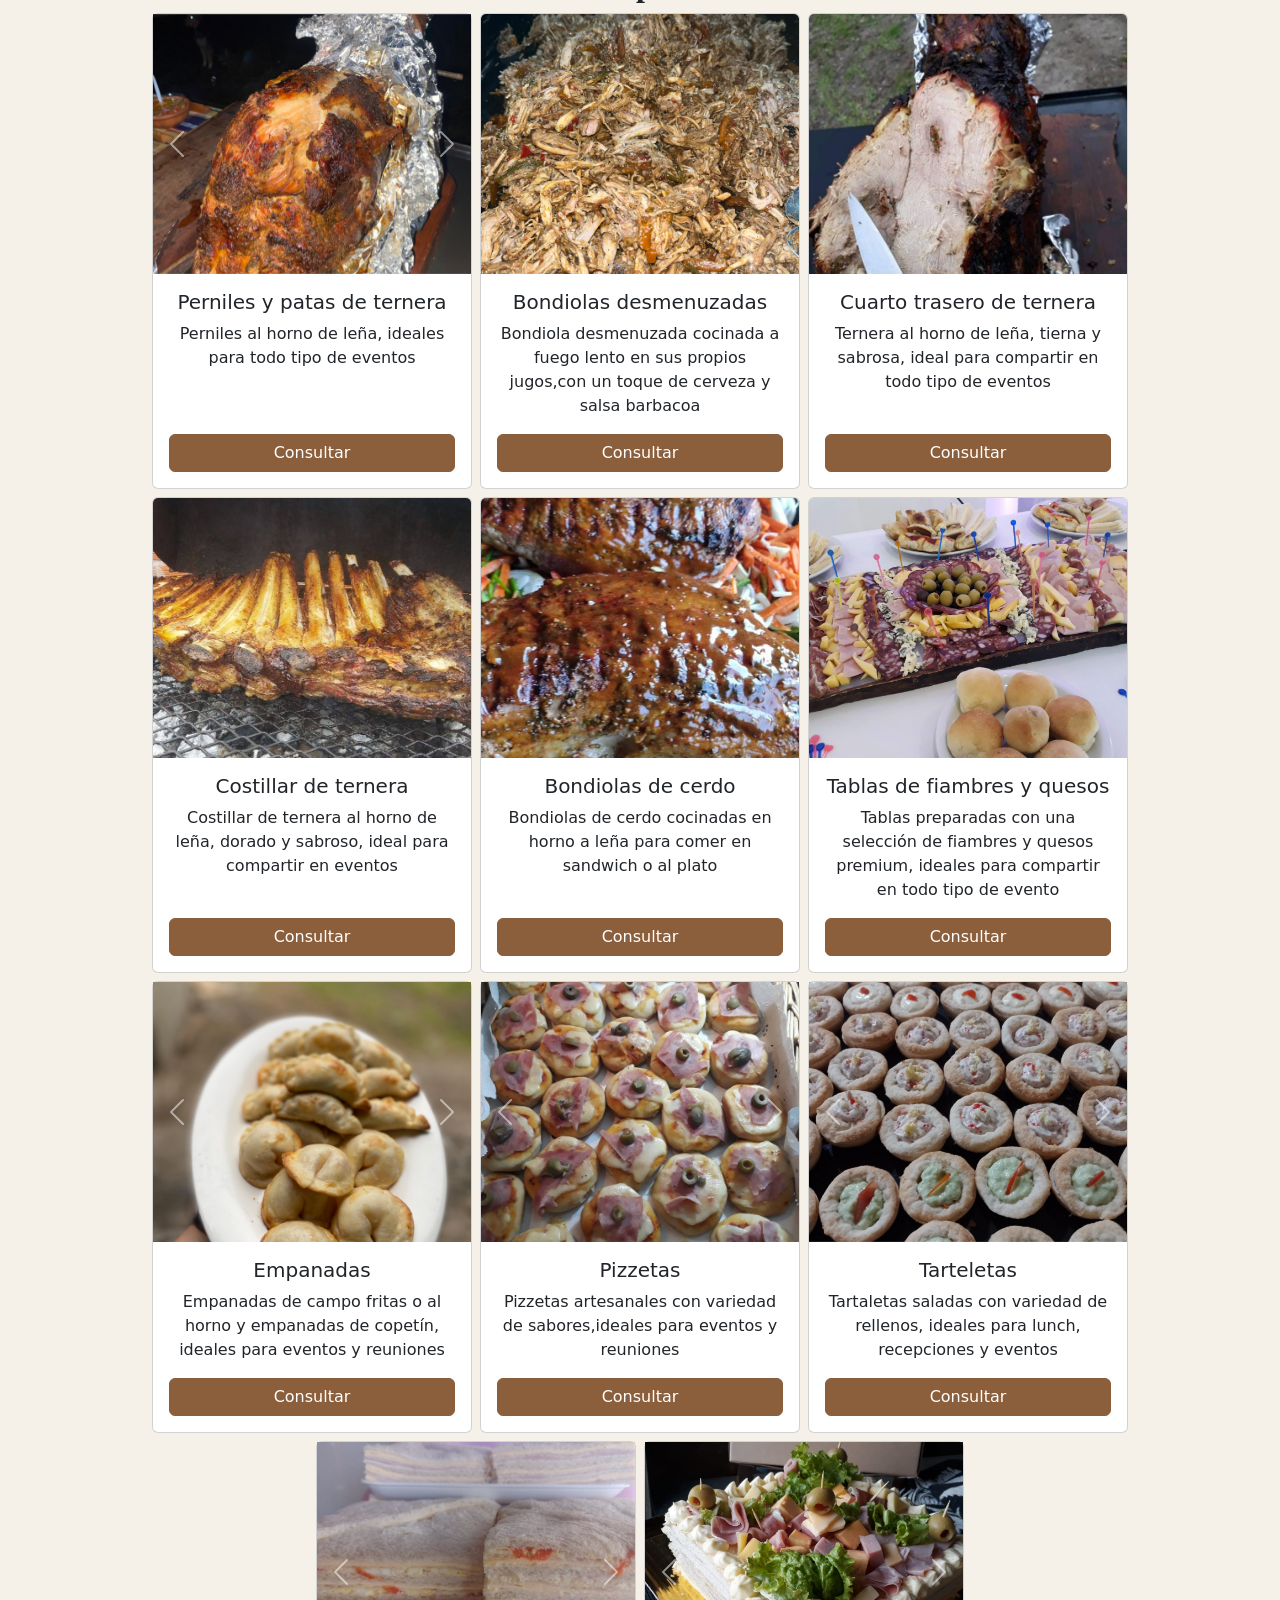
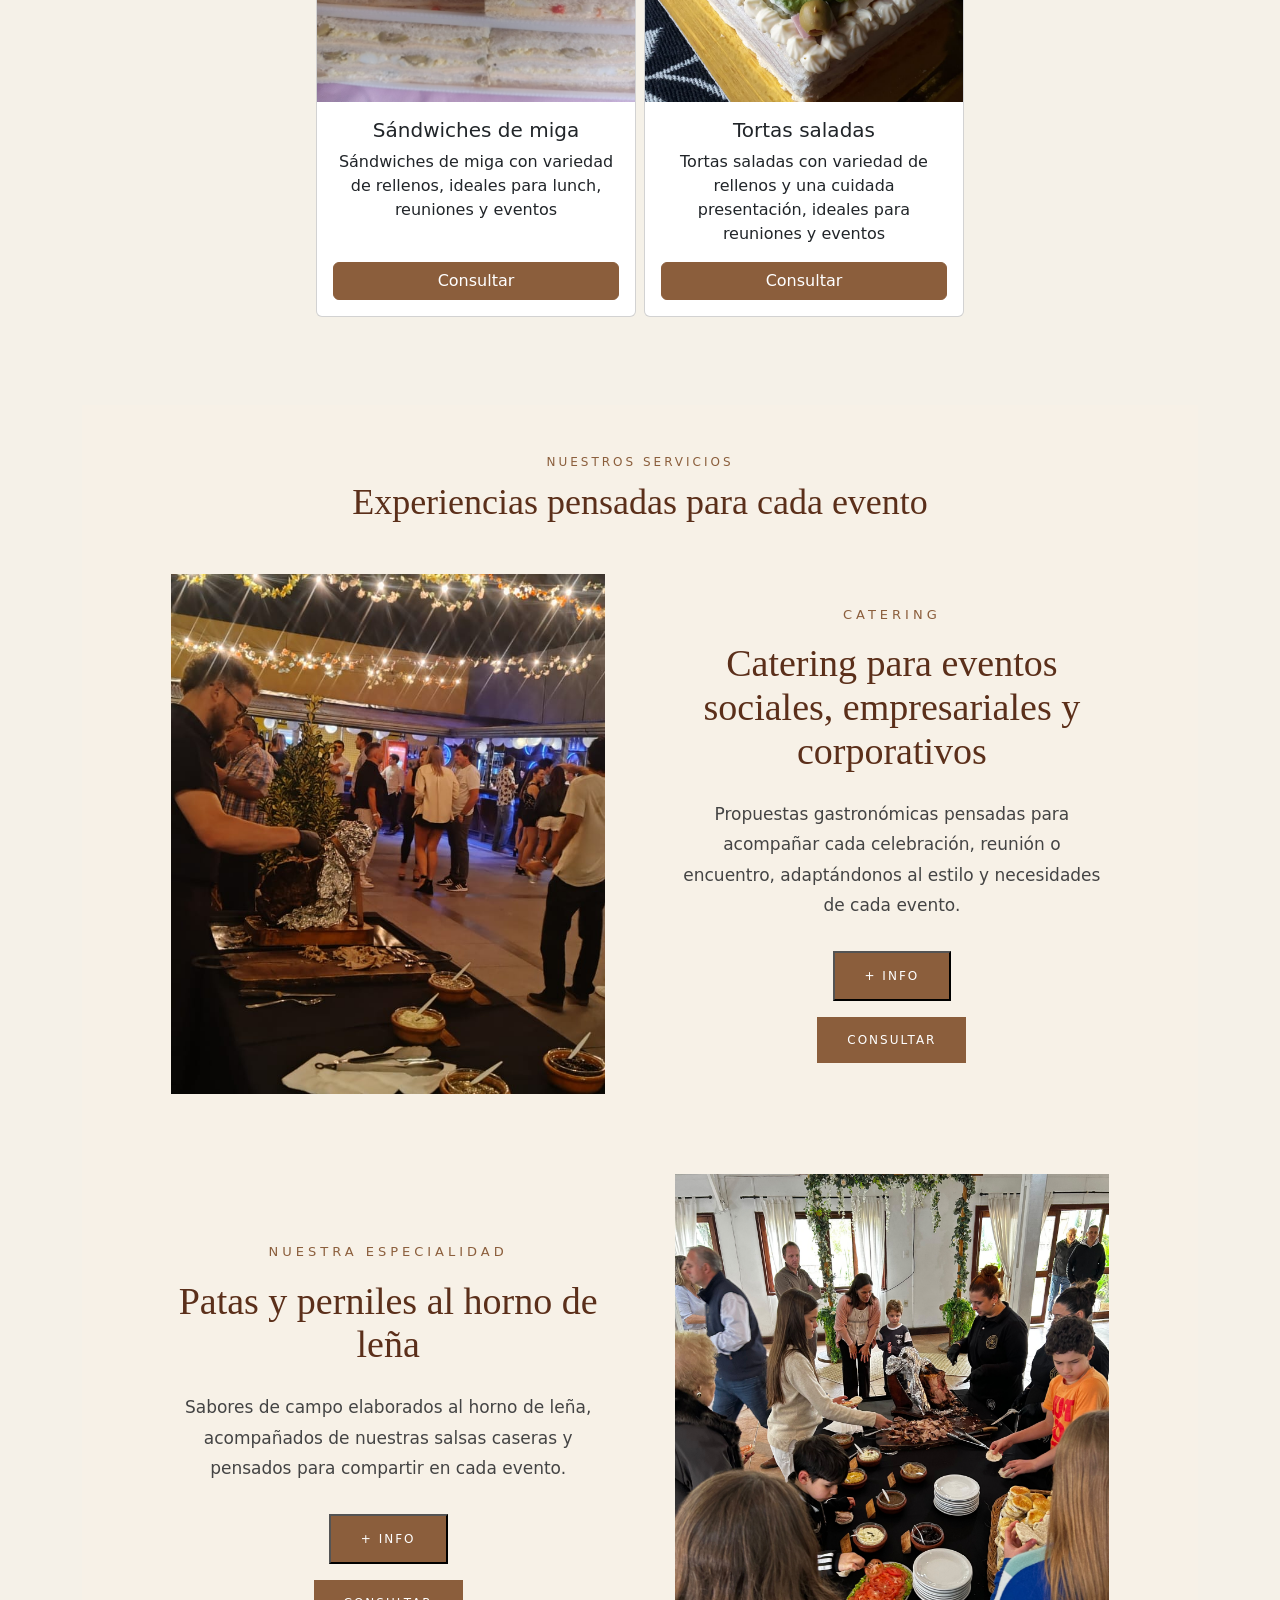
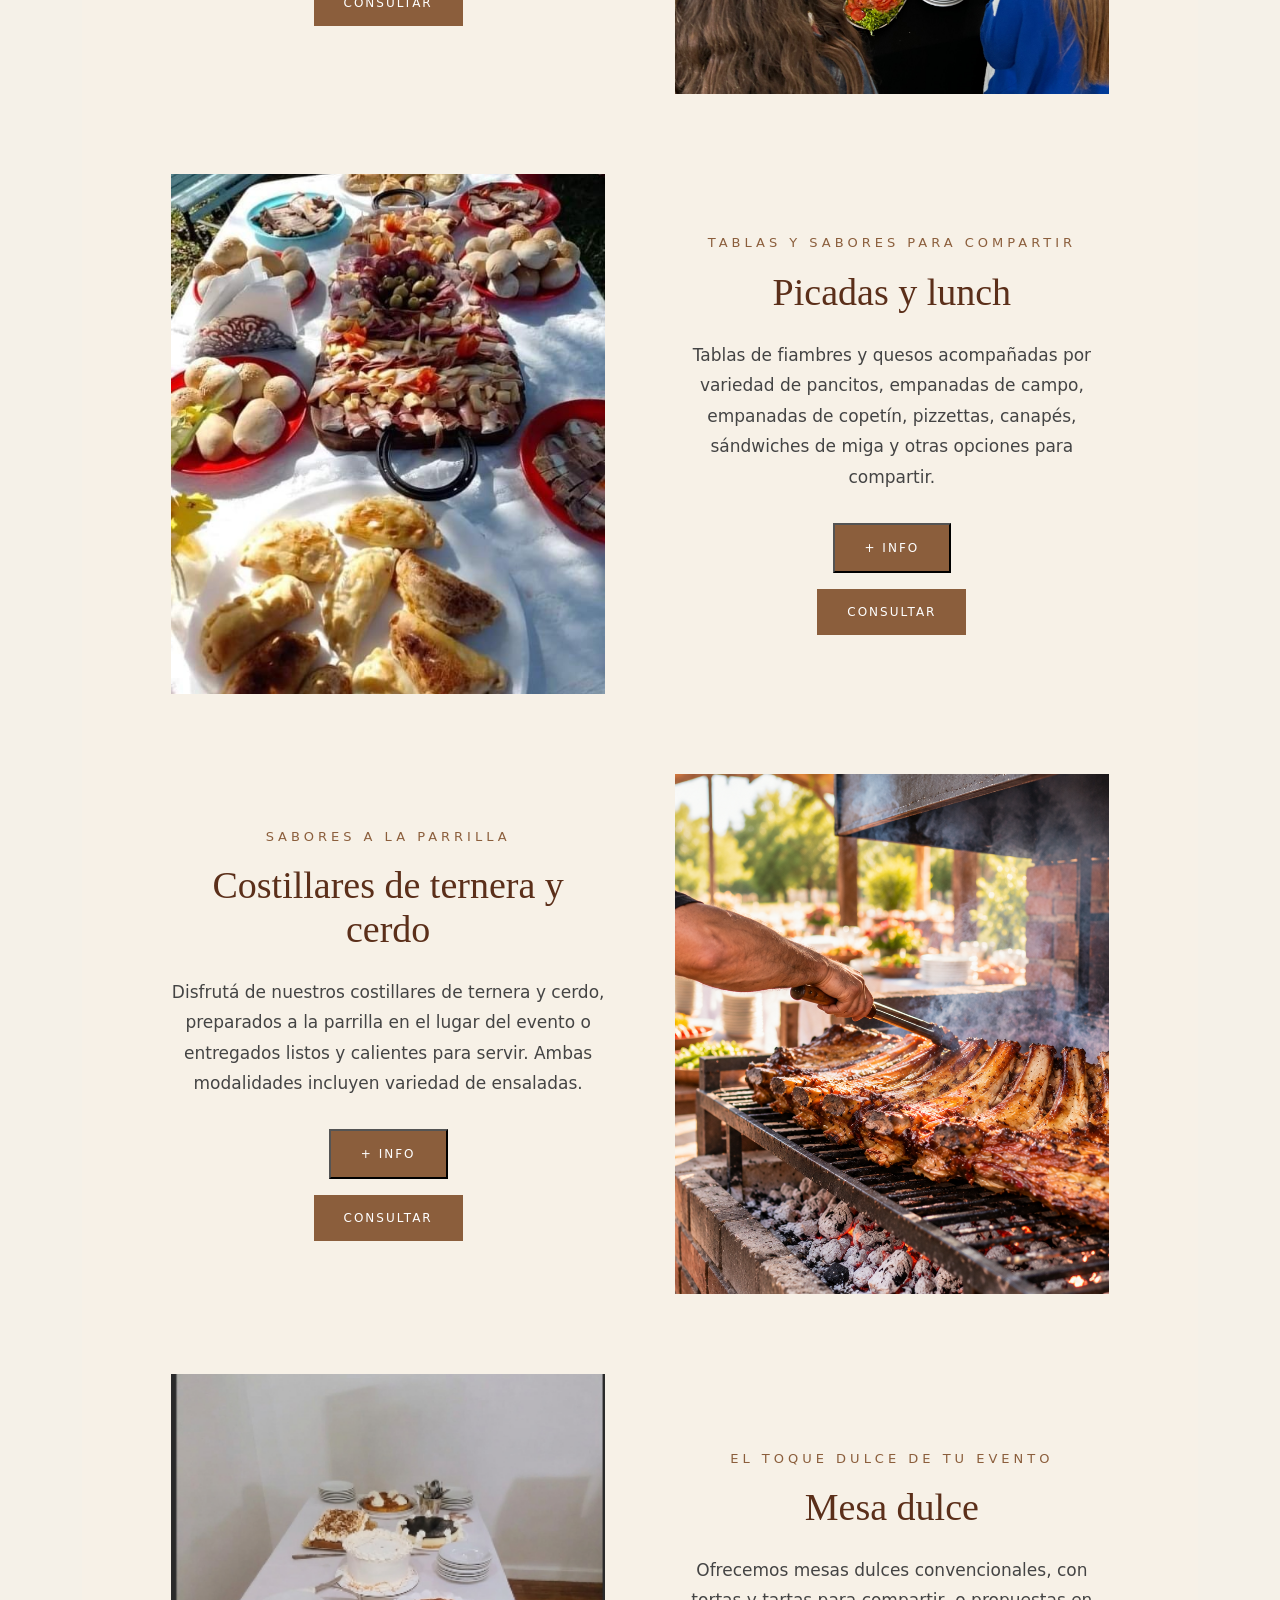
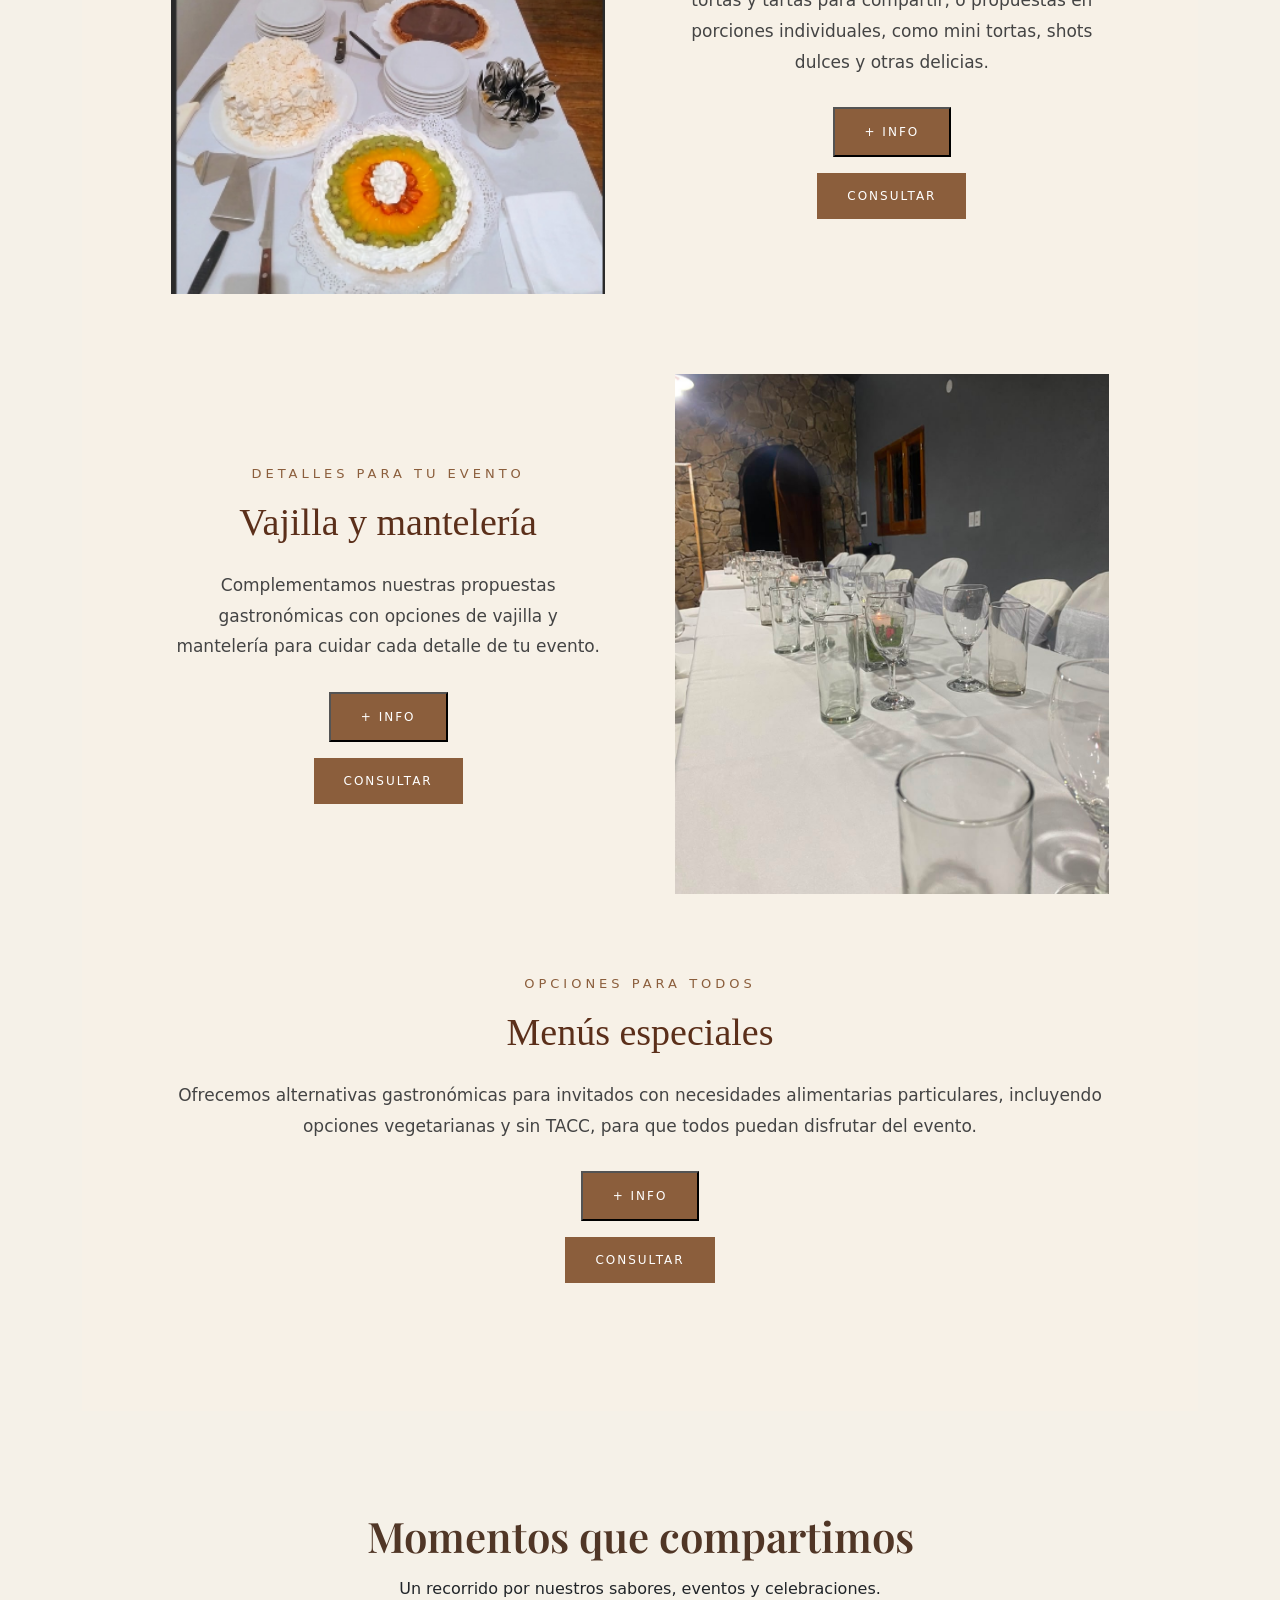
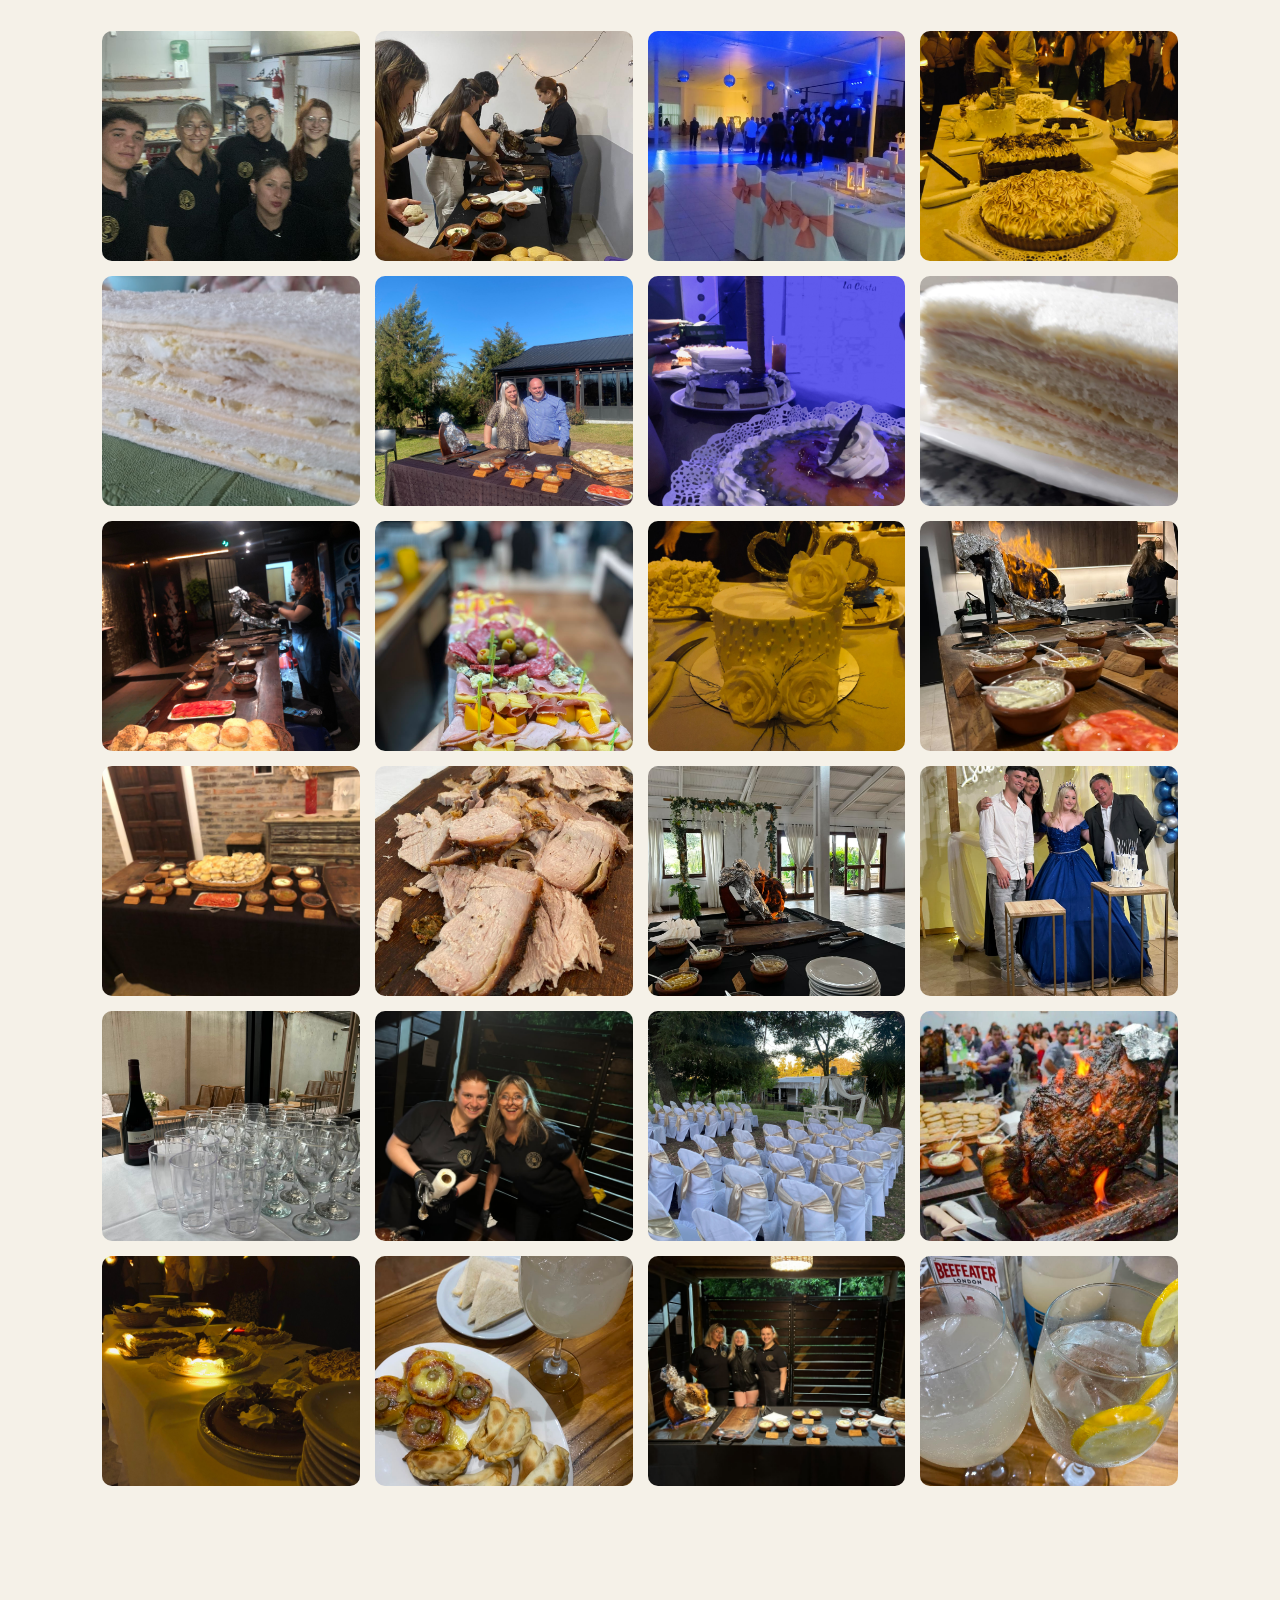
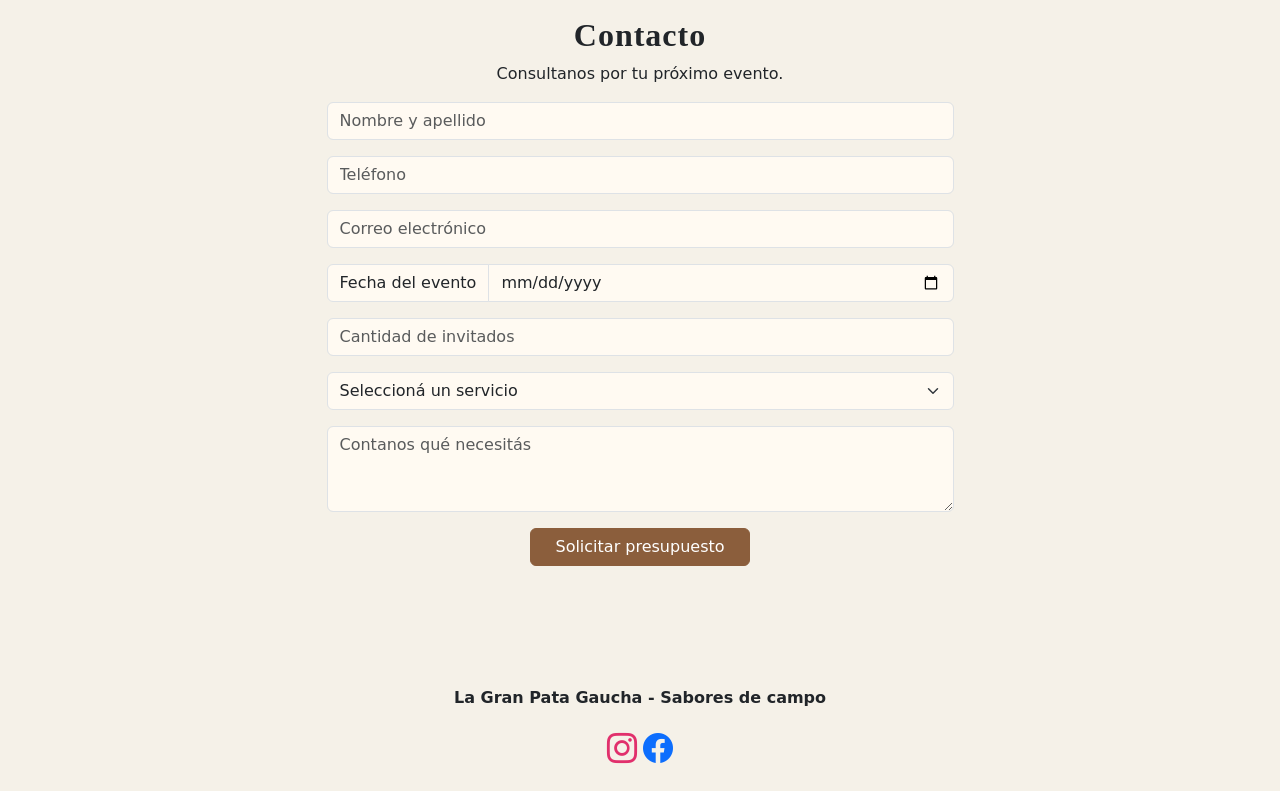
==== commit 5db83985: "Galeria fotografica interactiva y actualizacion del README" ====
--- a/index.html
+++ b/index.html
@@ -11,6 +11,10 @@
     <!-- Librería de íconos para redes sociales -->
      <link rel="stylesheet" href="https://cdn.jsdelivr.net/npm/bootstrap-icons@1.13.1/font/bootstrap-icons.min.css">
     <link rel="stylesheet" href="style.css" >
+    
+<!-- Tipografía para el título de la galería -->
+<link href="https://fonts.googleapis.com/css2?family=Playfair+Display:wght@500;600;700&display=swap" rel="stylesheet">
+
 </head>
 
 <body>
@@ -40,6 +44,7 @@
             <a href="#nosotros">Nosotros</a>
             <a href="#productos">Productos</a>
             <a href="#servicios">Servicios</a>
+            <a href="#galeria">Galeria</a>
             <a href="#contacto">Contacto</a>
             </div>
         </nav>
@@ -66,11 +71,16 @@
     Sabores de campo,<br>
     momentos para compartir
 </h2>
-    <p>
-        En La Gran Pata Gaucha llevamos nuestra propuesta gastronómica a cada evento,
-        combinando sabores caseros, productos elaborados artesanalmente y una presentación
-        pensada para disfrutar y compartir.
-    </p>
+ 
+<p>
+  
+Hay sabores que reúnen, momentos que se comparten y celebraciones que se recuerdan. Esa es la esencia de La Gran Pata Gaucha.
+
+Desde hace 17 años acompañamos celebraciones y encuentros con el auténtico sabor de campo. Nos especializamos en patas y perniles al horno de leña, elaborados con dedicación y acompañados de nuestras salsas caseras.
+
+Ofrecemos propuestas gastronómicas para eventos sociales, empresariales y corporativos, cuidando cada detalle para que nuestros clientes disfruten de momentos únicos.
+</p>
+
     <div class="adorno-inferior"></div>
 </section>
 <!-- SECCIÓN PRODUCTOS -->
@@ -93,6 +103,13 @@
 </section>
 <!-- ===== FIN SECCIÓN SERVICIOS ===== -->
 
+<!-- SECCIÓN GALERÍA -->
+<section id="galeria" class="galeria">
+    <h2>Momentos que compartimos</h2>
+    <p>Un recorrido por nuestros sabores, eventos y celebraciones.</p>
+
+    <div id="contenedor-galeria"></div>
+</section>
 <!-- SECCIÓN CONTACTO -->
         <section id="contacto">
             <h2>Contacto</h2>
@@ -144,5 +161,8 @@
 <script src="productos.js"></script>
 <script src="servicios.js"></script>
 <script src="formulario.js"></script>
+
+<!-- JavaScript que carga las fotografías de la galería -->
+<script src="galeria.js"></script>
 </body>
 </html>
--- a/style.css
+++ b/style.css
@@ -390,4 +390,112 @@
 .whatsapp-flotante:hover {
     background-color: #1ebe5d;
     color: white;
-}+}
+
+
+/* GALERÍA DE FOTOGRAFÍAS */
+
+.galeria {
+    padding: 60px 20px;
+    text-align: center;
+}
+
+#contenedor-galeria {
+    display: grid;
+    grid-template-columns: repeat(4, 1fr);
+    gap: 15px;
+    max-width: 1200px;
+    margin: 30px auto;
+}
+
+.foto-galeria {
+    width: 100%;
+    height: 230px;
+    object-fit: cover;
+    border-radius: 10px;
+    transition: transform 0.3s ease;
+}
+
+.foto-galeria:hover {
+    transform: scale(1.03);
+}
+
+/* Adaptación para tablets */
+@media (max-width: 768px) {
+    #contenedor-galeria {
+        grid-template-columns: repeat(2, 1fr);
+    }
+}
+
+/* Adaptación para celulares */
+@media (max-width: 480px) {
+    #contenedor-galeria {
+        grid-template-columns: 1fr;
+    }
+}
+
+
+/* Título de la galería */
+.galeria h2 {
+    font-family: 'Playfair Display', Georgia, serif;
+    font-size: 42px;
+    font-weight: 600;
+    color: #503626;
+    margin-bottom: 15px;
+}
+
+@media (max-width: 480px) {
+    .galeria h2 {
+        font-size: 30px;
+    }
+}
+
+/* VISOR DE FOTOGRAFÍAS AMPLIADAS */
+
+.foto-galeria {
+    cursor: pointer;
+}
+
+#visor-galeria {
+    display: none;
+    position: fixed;
+    inset: 0;
+    background: rgba(0, 0, 0, 0.9);
+    z-index: 9999;
+    align-items: center;
+    justify-content: center;
+}
+
+#visor-galeria.activo {
+    display: flex;
+}
+
+#imagen-ampliada {
+    max-width: 85%;
+    max-height: 85vh;
+    object-fit: contain;
+    border-radius: 8px;
+}
+
+#visor-galeria button {
+    position: absolute;
+    background: transparent;
+    border: none;
+    color: white;
+    font-size: 35px;
+    cursor: pointer;
+    z-index: 10000;
+}
+
+#cerrar-galeria {
+    top: 15px;
+    right: 25px;
+}
+
+#anterior-galeria {
+    left: 15px;
+}
+
+#siguiente-galeria {
+    right: 15px;
+}
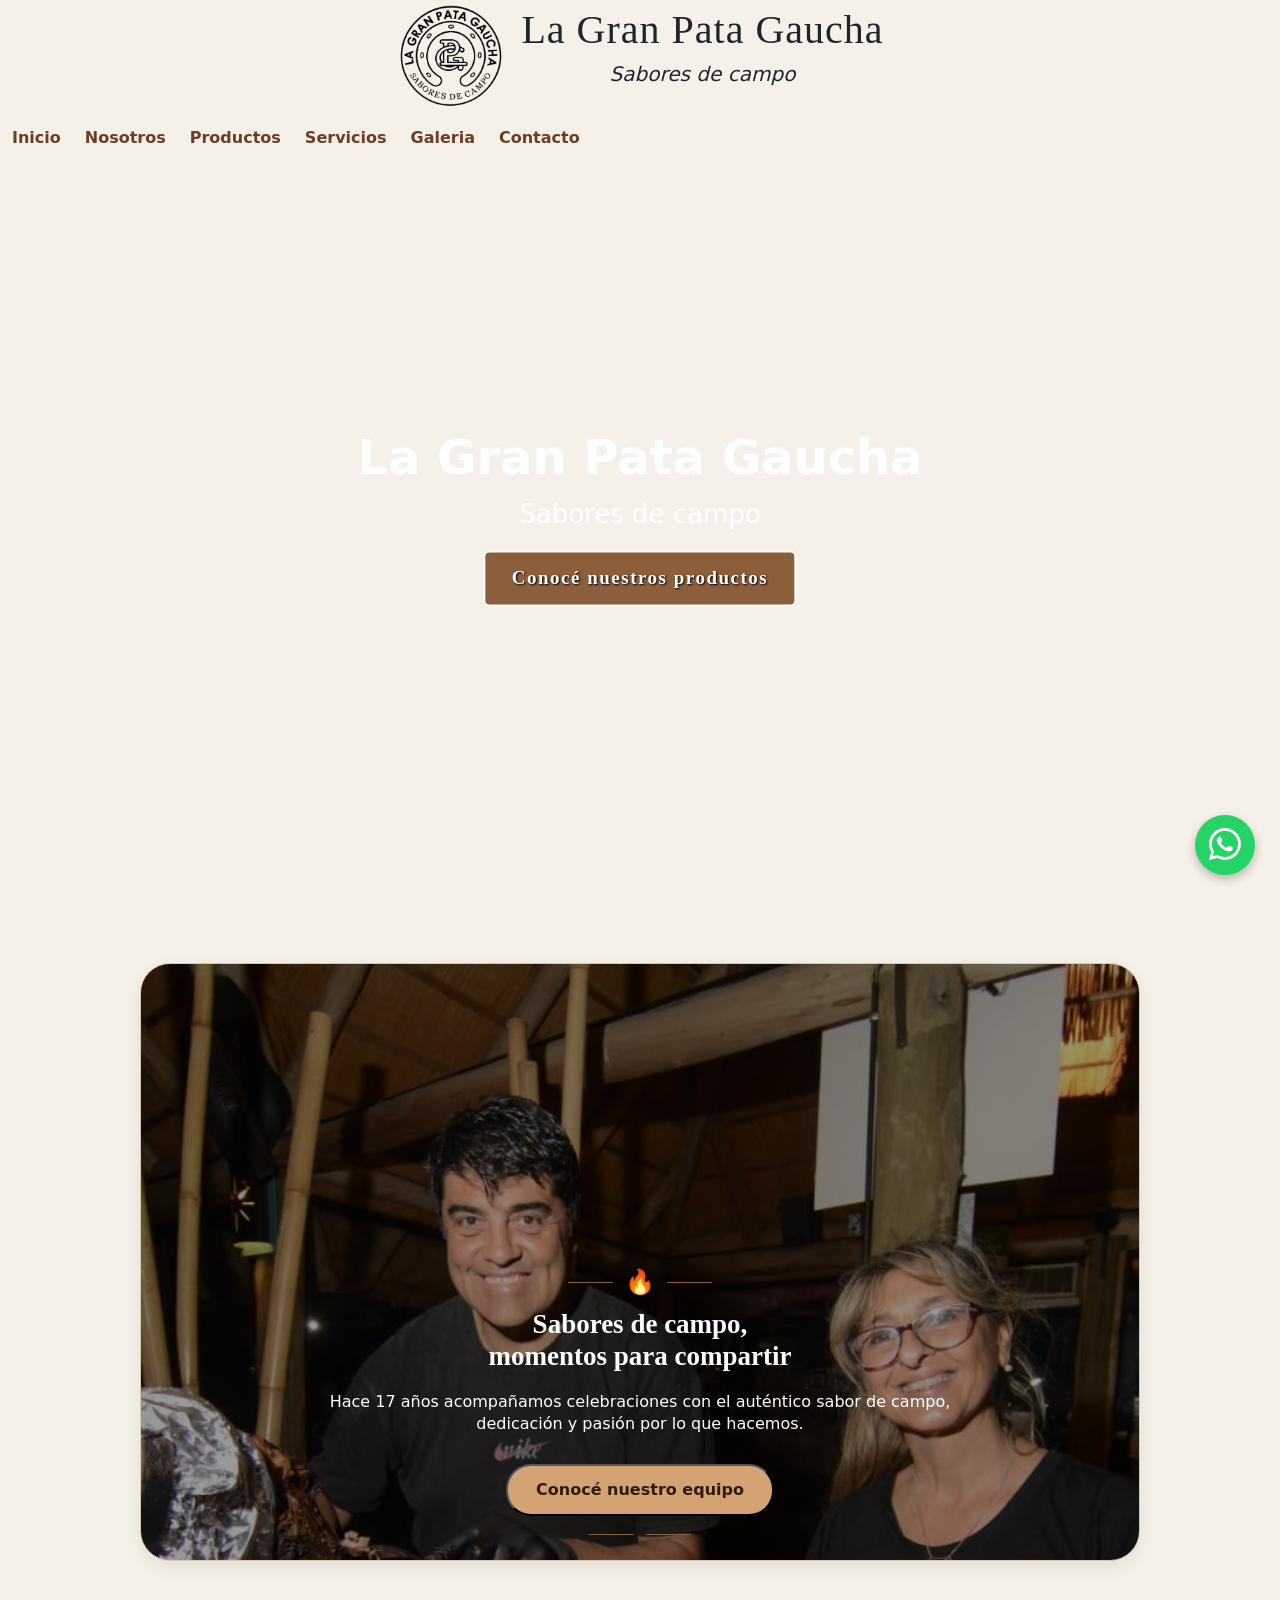
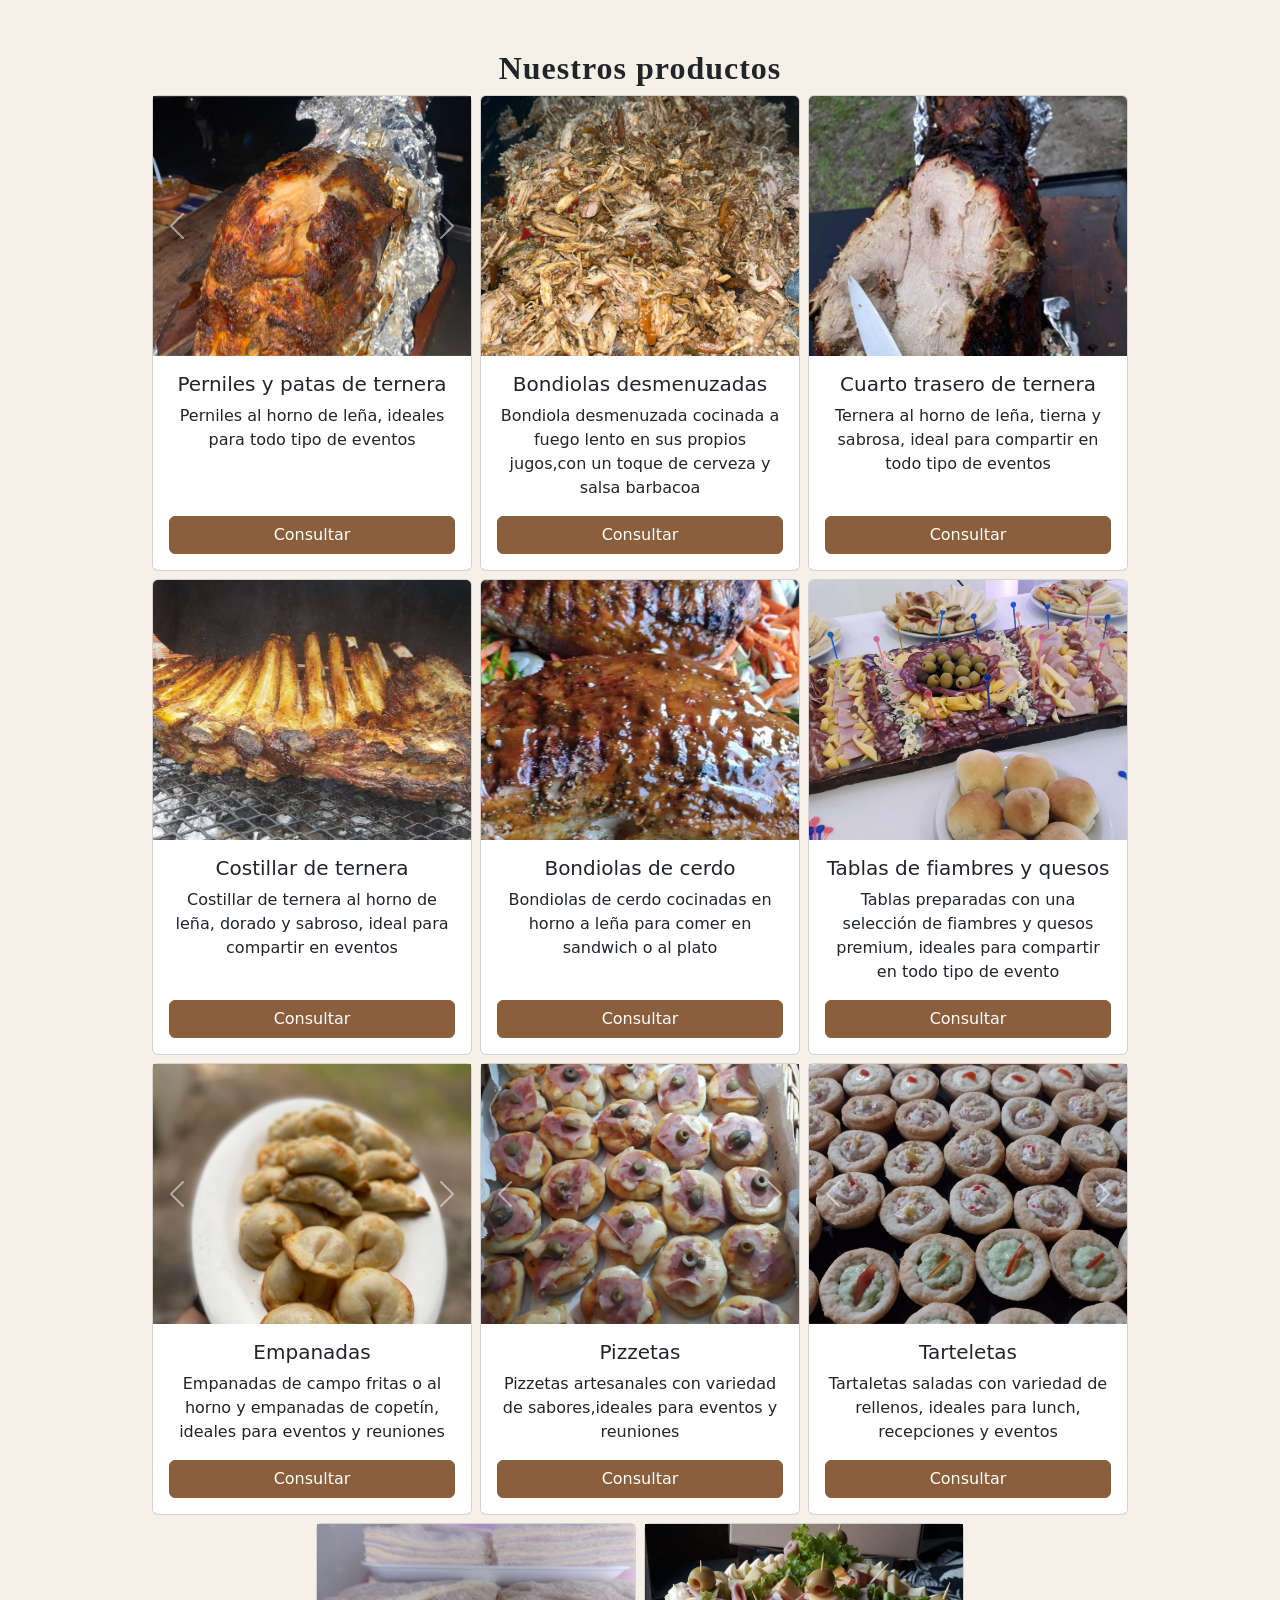
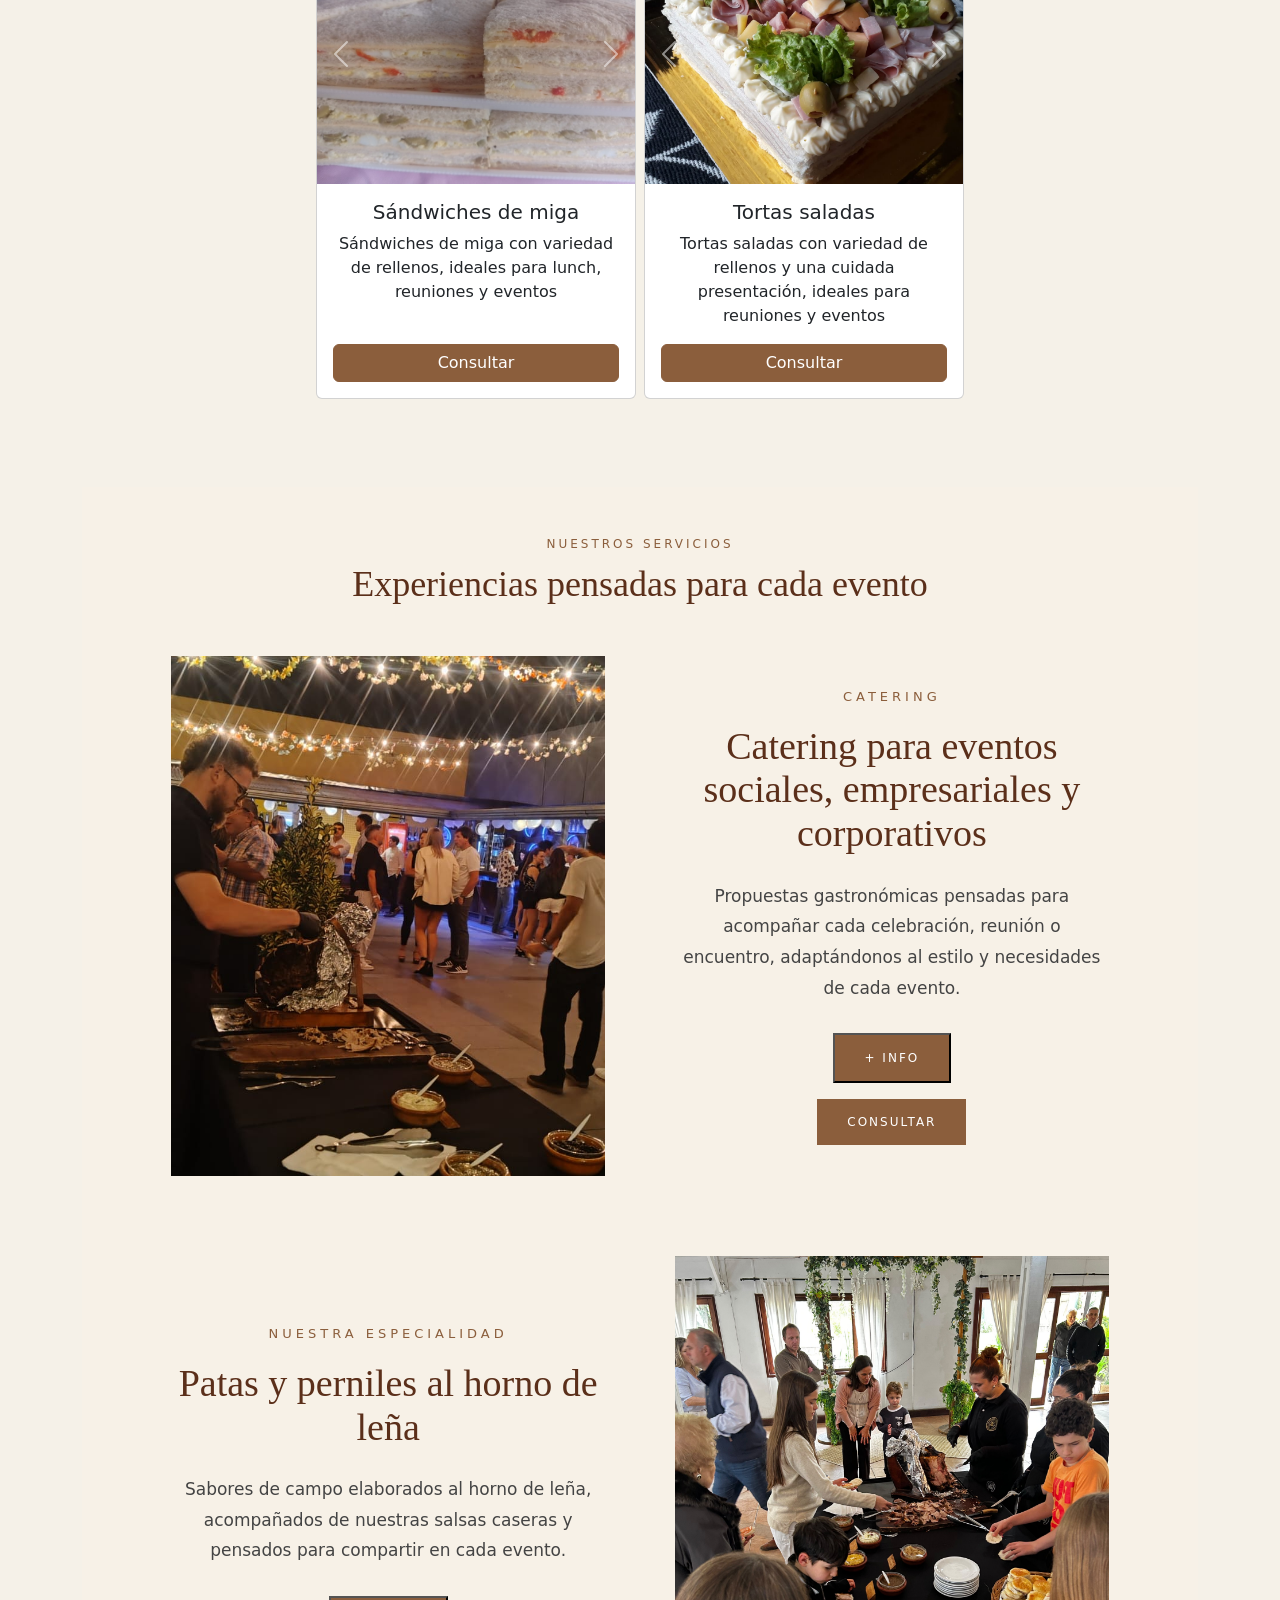
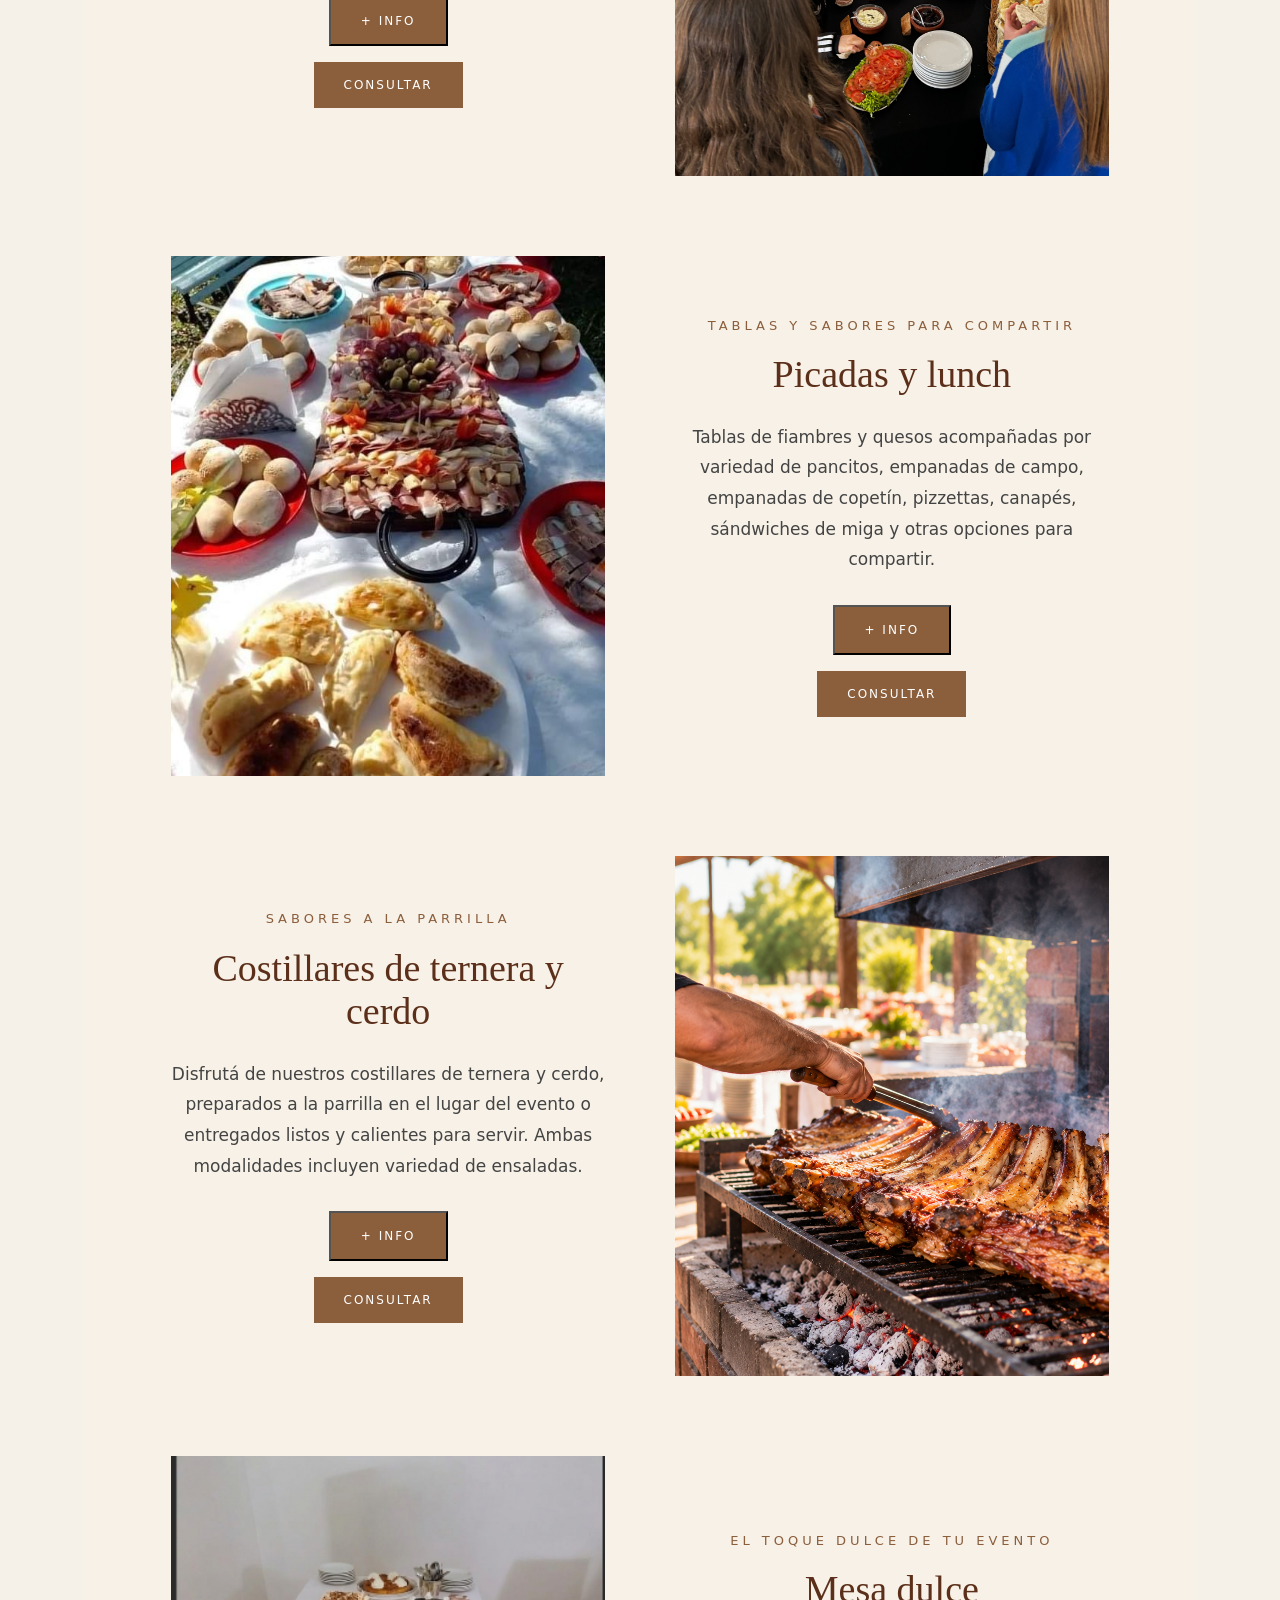
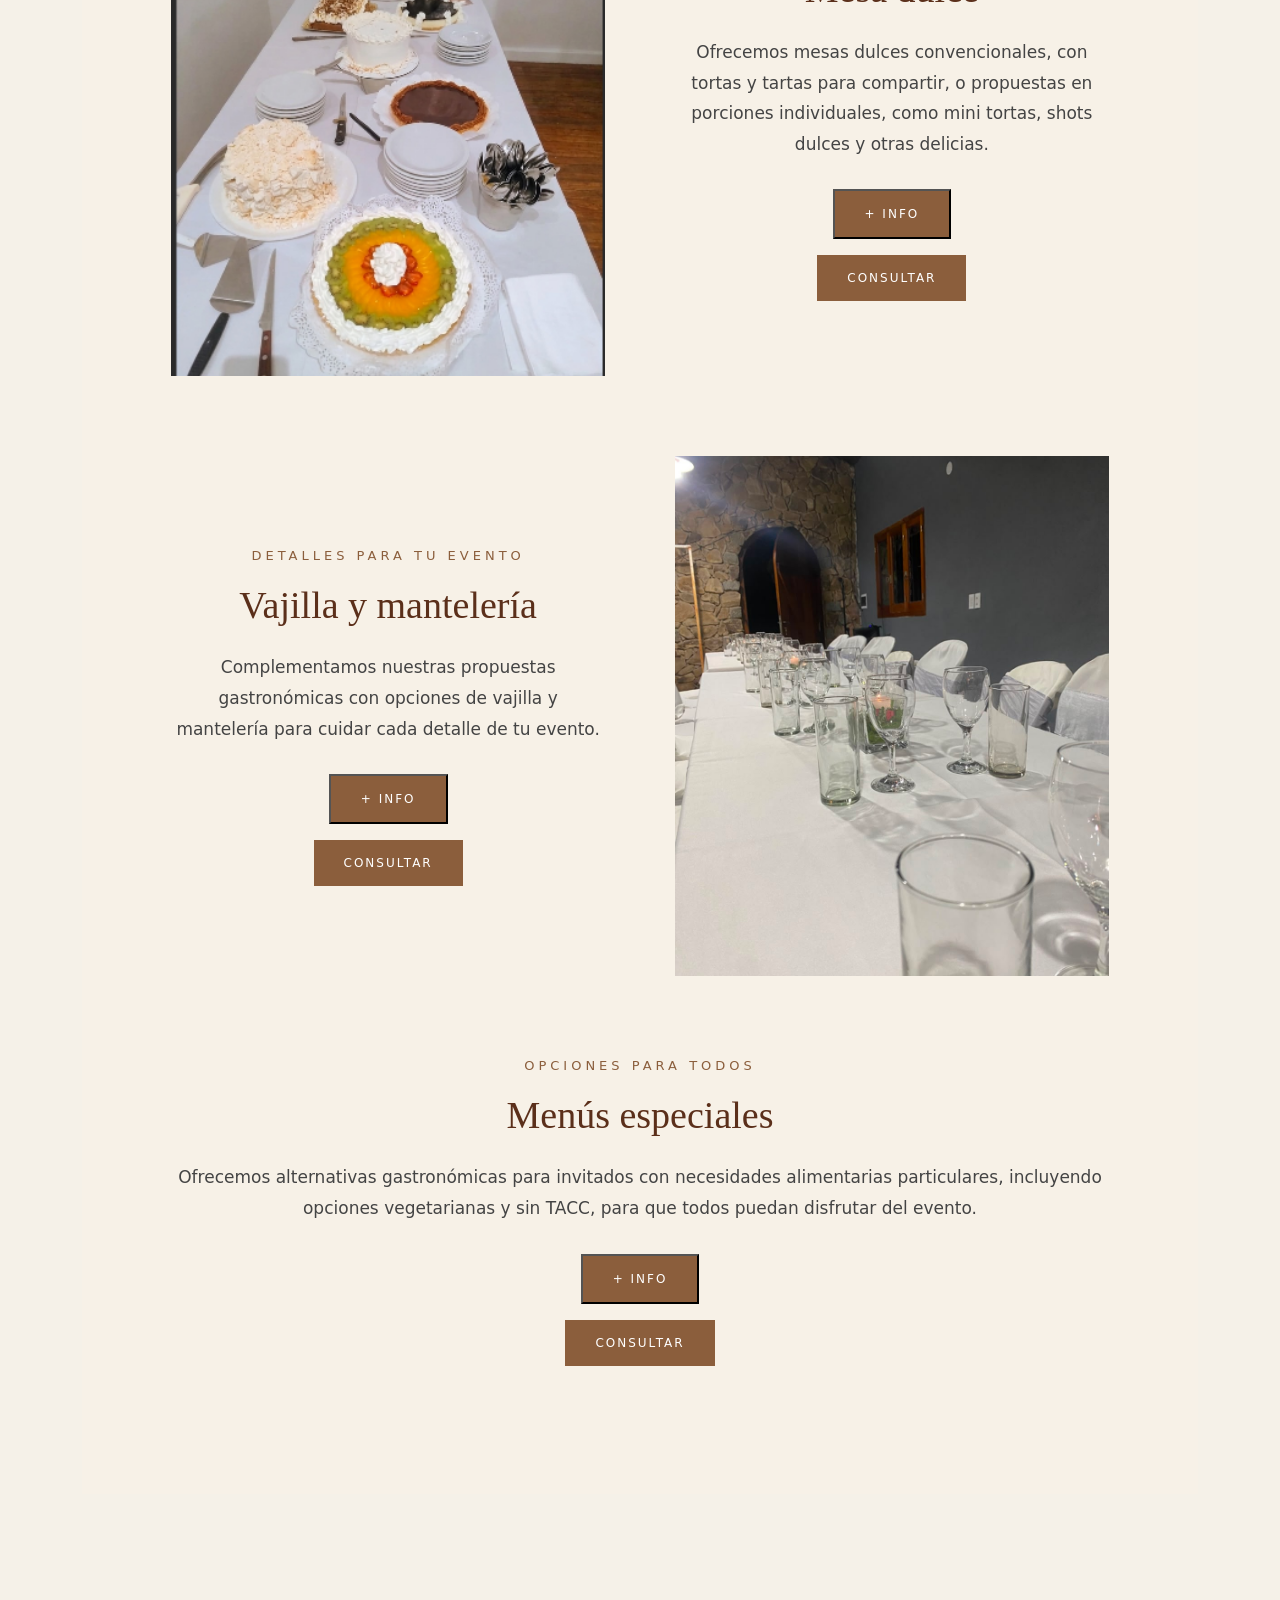
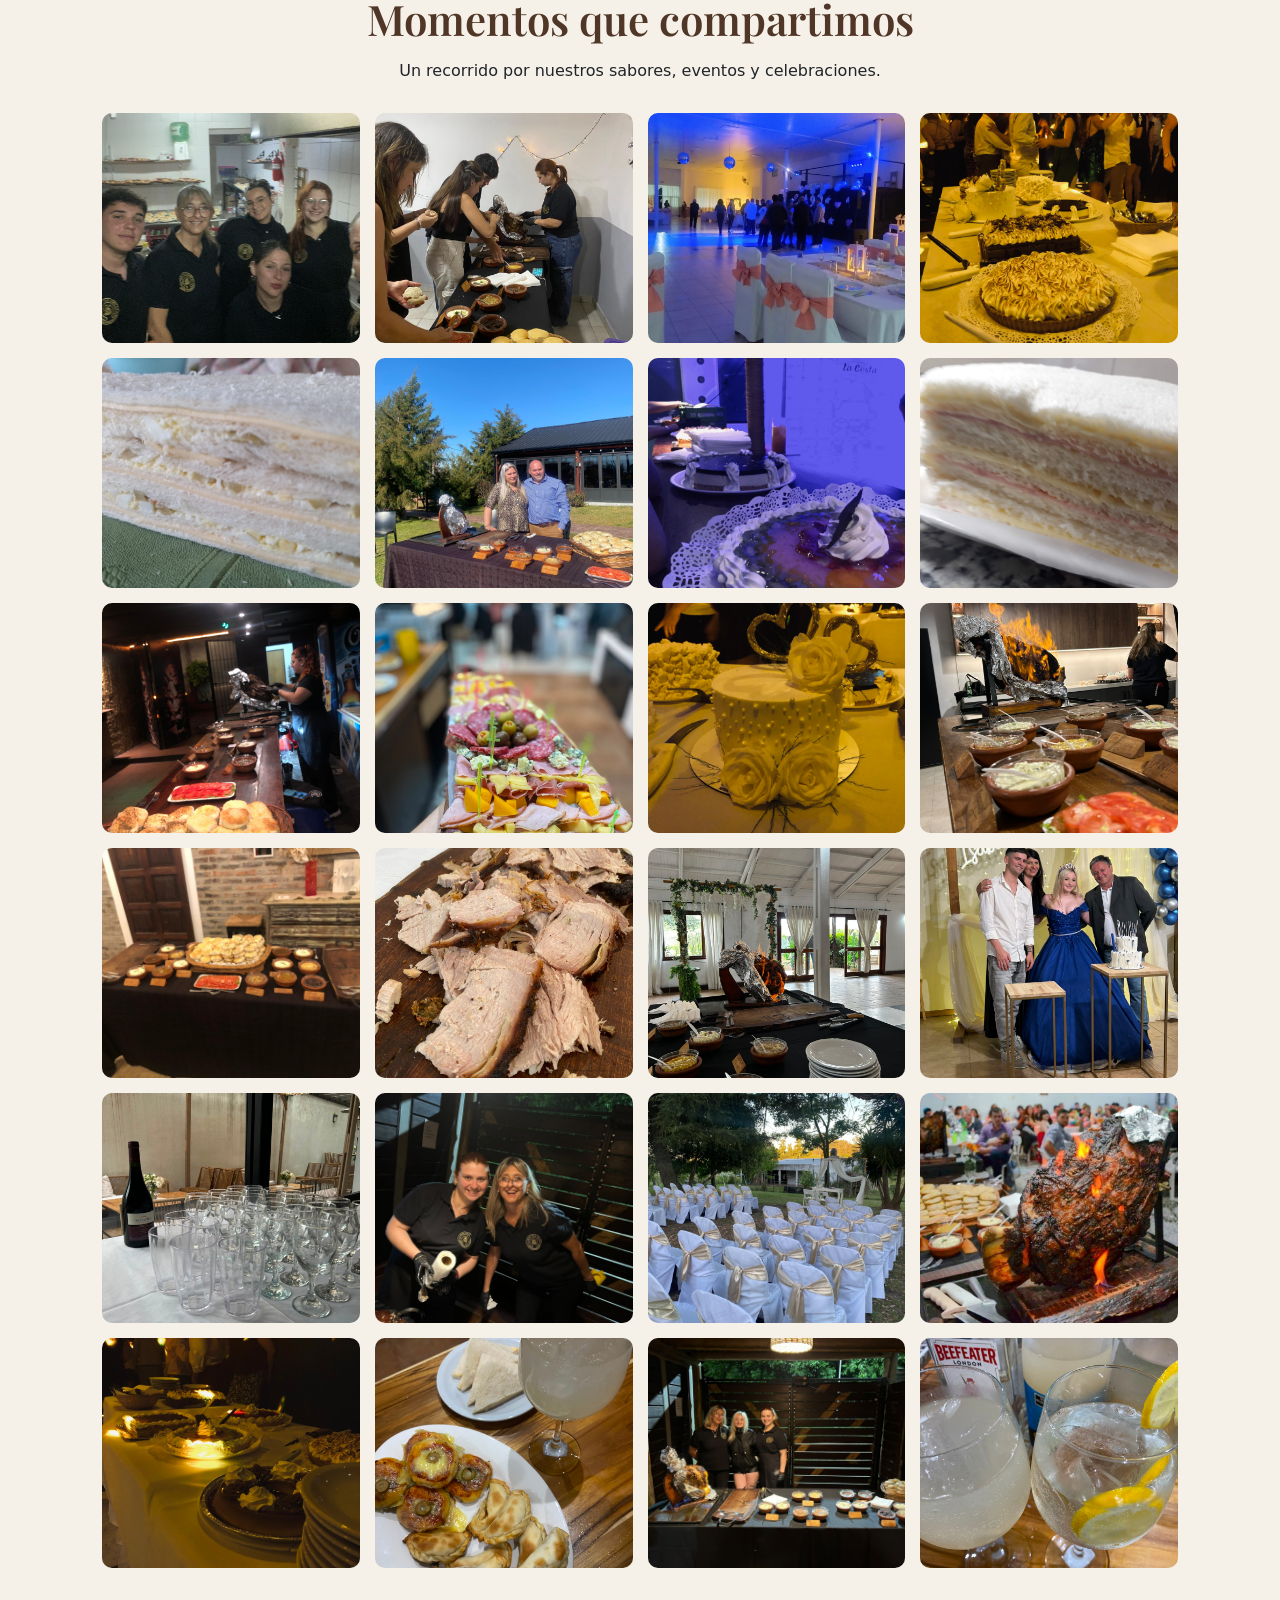
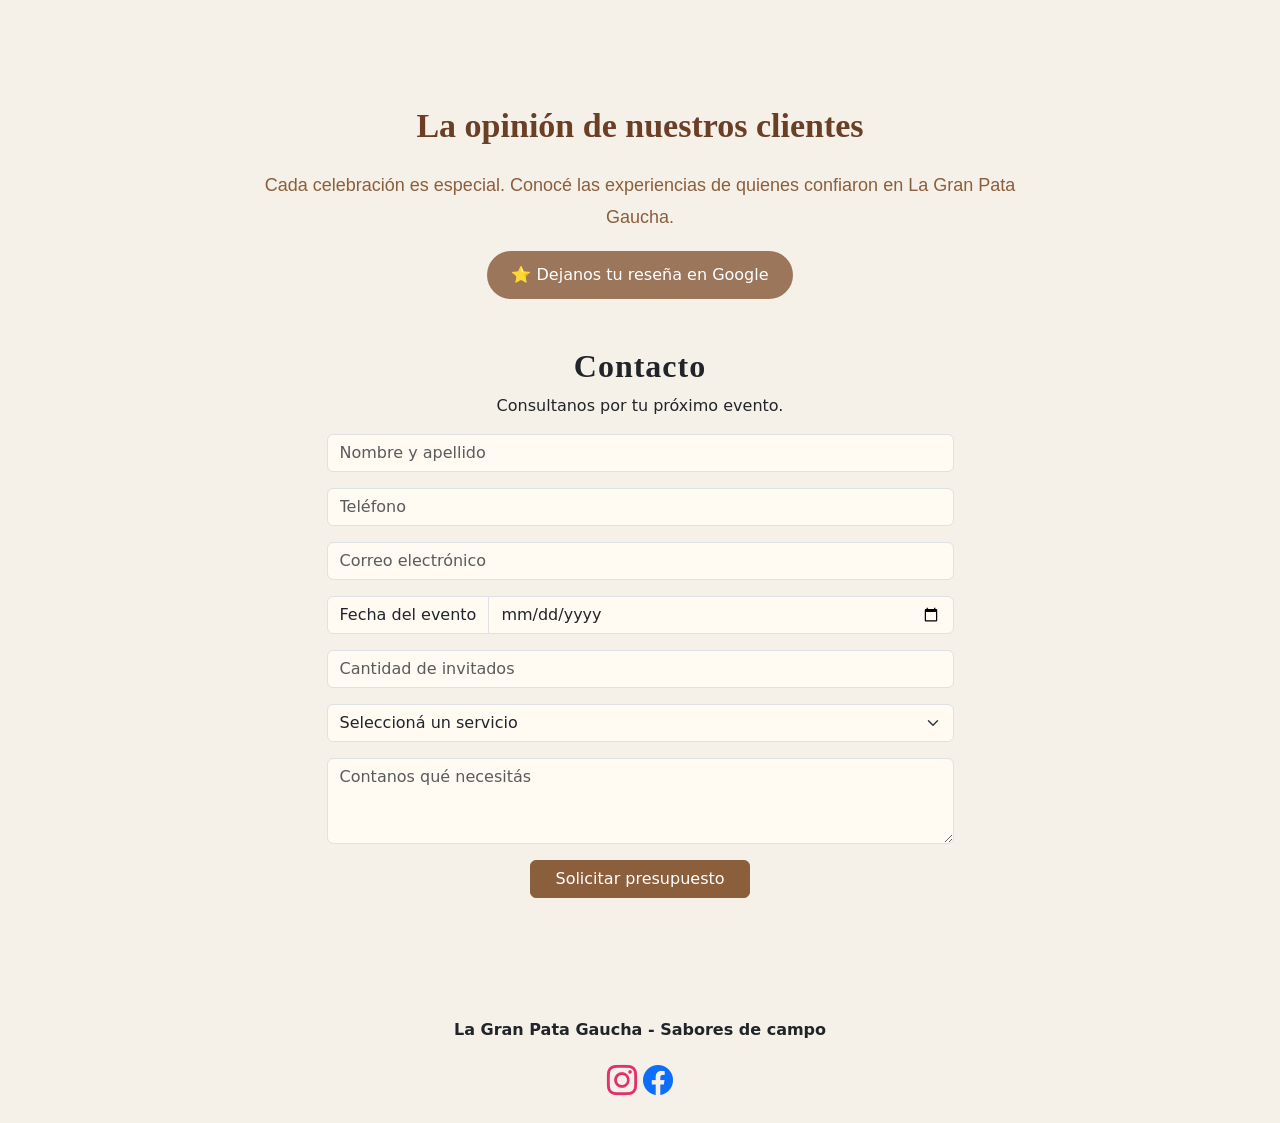
==== commit 01cac79d: "Actualiza sitio web, galería y reseñas de Google" ====
--- a/index.html
+++ b/index.html
@@ -63,6 +63,8 @@
 
     <main class="container">
 
+     
+
        
 <!-- SECCIÓN NOSOTROS -->
         <section id="nosotros" class="presentacion">
@@ -72,17 +74,118 @@
     momentos para compartir
 </h2>
  
+
+<!-- Presentación breve del emprendimiento -->
 <p>
-  
-Hay sabores que reúnen, momentos que se comparten y celebraciones que se recuerdan. Esa es la esencia de La Gran Pata Gaucha.
-
-Desde hace 17 años acompañamos celebraciones y encuentros con el auténtico sabor de campo. Nos especializamos en patas y perniles al horno de leña, elaborados con dedicación y acompañados de nuestras salsas caseras.
-
-Ofrecemos propuestas gastronómicas para eventos sociales, empresariales y corporativos, cuidando cada detalle para que nuestros clientes disfruten de momentos únicos.
+    Hace 17 años acompañamos celebraciones con el auténtico
+    sabor de campo, dedicación y pasión por lo que hacemos.
 </p>
 
+
+<!-- Botón para mostrar u ocultar la historia y las fotos del equipo -->
+<button type="button" class="btn-equipo"
+        aria-controls="carrusel-equipo"
+        aria-expanded="false"
+        onclick="
+          const seccion = document.getElementById('carrusel-equipo');
+          const abierto = getComputedStyle(seccion).display !== 'none';
+          seccion.style.display = abierto ? 'none' : 'block';
+          this.setAttribute('aria-expanded', String(!abierto));
+        ">
+  Conocé nuestro equipo
+</button>
+
     <div class="adorno-inferior"></div>
 </section>
+
+<!-- SECCIÓN DEL CARRUSEL DEL EQUIPO -->
+<section id="carrusel-equipo" class="seccion-equipo">
+
+
+ <!-- Presentación de la historia y trayectoria del emprendimiento -->
+<h2>Nuestra historia</h2>
+
+<p>
+  Desde hace 17 años acompañamos celebraciones y encuentros
+  con el auténtico sabor de campo.
+  Nos especializamos en patas y perniles al horno de leña,
+  elaborados con dedicación y acompañados de nuestras salsas caseras.
+</p>
+
+<p>
+  Ofrecemos propuestas gastronómicas para eventos sociales,
+  empresariales y corporativos, cuidando cada detalle
+  para que nuestros clientes disfruten de momentos únicos.
+</p>
+  <!-- Carrusel de fotografías del equipo -->
+<div id="fotos-equipo" class="carousel slide">
+
+  <!-- Contenedor de las diez fotografías -->
+  <div class="carousel-inner">
+
+    <div class="carousel-item active">
+      <img src="img/galeria/005d1eff-229f-46d8-8531-88bf1c6af94f.jpeg" class="d-block w-100" alt="Equipo de La Gran Pata Gaucha - foto 1">
+    </div>
+
+    <div class="carousel-item">
+      <img src="img/galeria/482c48f1-3d5e-4866-93b4-200c1d446063.jpeg" class="d-block w-100" alt="Equipo - foto 2">
+    </div>
+
+    <div class="carousel-item">
+      <img src="img/galeria/614b68d2-f83f-4714-9bb3-be6f33734f76.jpeg" class="d-block w-100" alt="Equipo - foto 3">
+    </div>
+
+    <div class="carousel-item">
+      <img src="img/galeria/c7963049-7d01-4f34-a682-7ef7d5ffdc37.jpeg" class="d-block w-100" alt="Equipo - foto 4">
+    </div>
+
+    <div class="carousel-item">
+      <img src="img/galeria/WhatsApp Image 2026-11-04 at 01.30.22 (2).jpeg" class="d-block w-100" alt="Equipo - foto 5">
+    </div>
+
+    <div class="carousel-item">
+      <img src="img/galeria/0a4aaed6-5814-459d-b85c-959907adba3a.jpeg" class="d-block w-100" alt="Equipo - foto 6">
+    </div>
+
+    <div class="carousel-item">
+      <img src="img/galeria/1f5c973f-4663-426c-8f94-d7722bf26531.jpeg" class="d-block w-100" alt="Equipo - foto 7">
+    </div>
+
+    <div class="carousel-item">
+      <img src="img/galeria/6b0fe9c0-3e1f-49bd-bf2f-64dcd9a7407e.jpeg" class="d-block w-100" alt="Equipo - foto 8">
+    </div>
+
+    <div class="carousel-item">
+      <img src="img/galeria/37f2c7cb-2955-46fc-8178-a963f15b9b6b.jpeg" class="d-block w-100" alt="Equipo - foto 9">
+    </div>
+
+<div class="carousel-item">
+  <img
+    src="img/galeria/e08669ef-f9f3-4d49-b8b7-e168b02cd3a4.jpeg"
+    class="d-block w-100"
+    alt="Equipo de La Gran Pata Gaucha - foto 10">
+</div>
+
+  </div>
+
+  <!-- Botón para retroceder -->
+  <button class="carousel-control-prev" type="button"
+          data-bs-target="#fotos-equipo" data-bs-slide="prev">
+    <span class="carousel-control-prev-icon" aria-hidden="true"></span>
+    <span class="visually-hidden">Anterior</span>
+  </button>
+
+  <!-- Botón para avanzar -->
+  <button class="carousel-control-next" type="button"
+          data-bs-target="#fotos-equipo" data-bs-slide="next">
+    <span class="carousel-control-next-icon" aria-hidden="true"></span>
+    <span class="visually-hidden">Siguiente</span>
+  </button>
+
+</div>
+
+</section>
+
 <!-- SECCIÓN PRODUCTOS -->
      <section id="productos" class="py-5">
            <h2>Nuestros productos</h2>
@@ -110,6 +213,37 @@
 
     <div id="contenedor-galeria"></div>
 </section>
+
+ <!-- SECCIÓN RESEÑAS DE GOOGLE -->
+<section id="resenas-google" class="container text-center my-5">
+
+  <h2>La opinión de nuestros clientes</h2>
+
+  <p>
+    Cada celebración es especial.
+    Conocé las experiencias de quienes confiaron
+    en La Gran Pata Gaucha.
+  </p>
+  <!-- Calificaciones reales de nuestros clientes en Google -->
+<div id="calificaciones-google" class="my-4" hidden>
+
+  <!-- Aquí mostraremos las estrellas y reseñas reales -->
+   
+<div class="sk-ww-google-reviews" data-embed-id="25731290"></div><script src="https://widgets.sociablekit.com/google-reviews/widget.js" defer></script>
+
+</div>
+
+  <!-- Enlace directo para calificar nuestro servicio en Google -->
+  <a
+    href="https://g.page/r/CYYk_F6MFo8LEBI/review"
+    target="_blank"
+    rel="noopener noreferrer"
+    class="btn-equipo">
+    ⭐ Dejanos tu reseña en Google
+  </a>
+
+</section>  
+
 <!-- SECCIÓN CONTACTO -->
         <section id="contacto">
             <h2>Contacto</h2>
--- a/style.css
+++ b/style.css
@@ -499,3 +499,201 @@
 #siguiente-galeria {
     right: 15px;
 }
+
+/* SECCIÓN NOSOTROS: fotografía de fondo */
+#nosotros {
+    background:
+        linear-gradient(
+            rgba(0, 0, 0, 0.40),
+            rgba(0, 0, 0, 0.40)
+        ),
+        url("equipo-lgpg.jpeg") center 40% / cover no-repeat;
+
+    color: white;
+    padding: 65px 35px;
+    border-radius: 30px;
+}
+
+/* Título y texto sobre la fotografía */
+#nosotros .titulo-presentacion,
+#nosotros p {
+    color: white;
+    position: relative;
+    z-index: 1;
+}
+
+/* Botón para conocer al equipo */
+#nosotros .btn-equipo {
+    display: inline-block;
+    margin-top: 20px;
+    padding: 12px 28px;
+    background-color: #d4a373;
+    color: #321b0e;
+    text-decoration: none;
+    border-radius: 25px;
+    font-weight: 600;
+    transition: background-color 0.3s ease;
+}
+
+#nosotros .btn-equipo:hover {
+    background-color: #f1c99e;
+}
+/* MEJORA DE LA SECCIÓN NOSOTROS */
+
+/* Dejamos espacio arriba para mostrar los rostros */
+#nosotros {
+    padding: 230px 35px 30px;
+    background-position: center 30%;
+}
+
+/* Reducimos el tamaño del título */
+#nosotros .titulo-presentacion {
+    font-size: 28px;
+    line-height: 1.2;
+}
+
+/* Hacemos el texto más compacto */
+#nosotros p {
+    font-size: 16px;
+    line-height: 1.5;
+    max-width: 780px;
+    margin: 15px auto;
+}
+
+/* Ajuste para celulares */
+@media (max-width: 768px) {
+    #nosotros {
+        padding: 180px 20px 30px;
+        background-position: center top;
+    }
+
+    #nosotros .titulo-presentacion {
+        font-size: 25px;
+    }
+
+    #nosotros p {
+        font-size: 15px;
+    }
+}
+
+
+/* Ajuste de la presentación: rostros despejados */
+#nosotros {
+    min-height: 570px;
+    display: flex;
+    flex-direction: column;
+    justify-content: flex-end;
+    align-items: center;
+    padding: 300px 30px 25px;
+    background-position: center 25%;
+}
+
+/* Título y descripción más compactos */
+#nosotros .titulo-presentacion {
+    font-size: 27px;
+    line-height: 1.2;
+    margin-bottom: 10px;
+}
+
+#nosotros p {
+    font-size: 16px;
+    line-height: 1.4;
+    max-width: 650px;
+    margin: 8px auto;
+}
+
+/* Adaptación para celulares */
+@media (max-width: 768px) {
+    #nosotros {
+        min-height: 620px;
+        padding: 320px 18px 25px;
+        background-position: center top;
+    }
+
+    #nosotros .titulo-presentacion {
+        font-size: 24px;
+    }
+
+    #nosotros p {
+        font-size: 15px;
+    }
+}
+/* Ocultar la sección del equipo hasta abrirla desde el botón */
+#carrusel-equipo {
+    display: none;
+}
+
+/* CARRUSEL DE FOTOGRAFÍAS DEL EQUIPO */
+
+#carrusel-equipo {
+    padding: 40px 20px;
+    text-align: center;
+}
+
+/* Tamaño y presentación del carrusel */
+#fotos-equipo {
+    max-width: 650px;
+    margin: 30px auto;
+}
+
+/* Flechas del carrusel: marrones, visibles y sin transparencia */
+#fotos-equipo .carousel-control-prev,
+#fotos-equipo .carousel-control-next {
+    width: 45px;
+    opacity: 1;
+}
+
+#fotos-equipo .carousel-control-prev-icon,
+#fotos-equipo .carousel-control-next-icon {
+    filter: none;
+    background-color: hwb(28 60% 14%);
+    border: 2px solid #F5EFE6;
+    border-radius: 50%;
+    width: 42px;
+    height: 42px;
+    background-size: 45%;
+}
+/* Fotografías completas, sin recortes */
+#fotos-equipo .carousel-item img {
+    width: 100%;
+    height: 450px;
+    object-fit: contain;
+    border-radius: 15px;
+}
+
+/* Adaptación a celulares */
+@media (max-width: 768px) {
+    #fotos-equipo .carousel-item img {
+        height: 280px;
+    }
+}
+
+/* Tipografía de la historia de La Gran Pata Gaucha */
+#carrusel-equipo h2,
+#resenas-google h2 {
+    font-family: Georgia, serif;
+    font-size: 34px;
+    font-weight: bold;
+    margin-bottom: 22px;
+    color: #6B3E26;
+}
+
+#carrusel-equipo p,
+#resenas-google p {
+    font-family: Arial, sans-serif;
+    font-size: 18px;
+    line-height: 1.8;
+    max-width: 800px;
+    margin: 0 auto 18px;
+    color: #8B5E3C; 
+}
+
+/* Botón para dejar una reseña */
+#resenas-google .btn-equipo {
+    display: inline-block;
+    background-color: #9B765B;
+    color: white;
+    padding: 12px 24px;
+    border-radius: 25px;
+    text-decoration: none;
+}
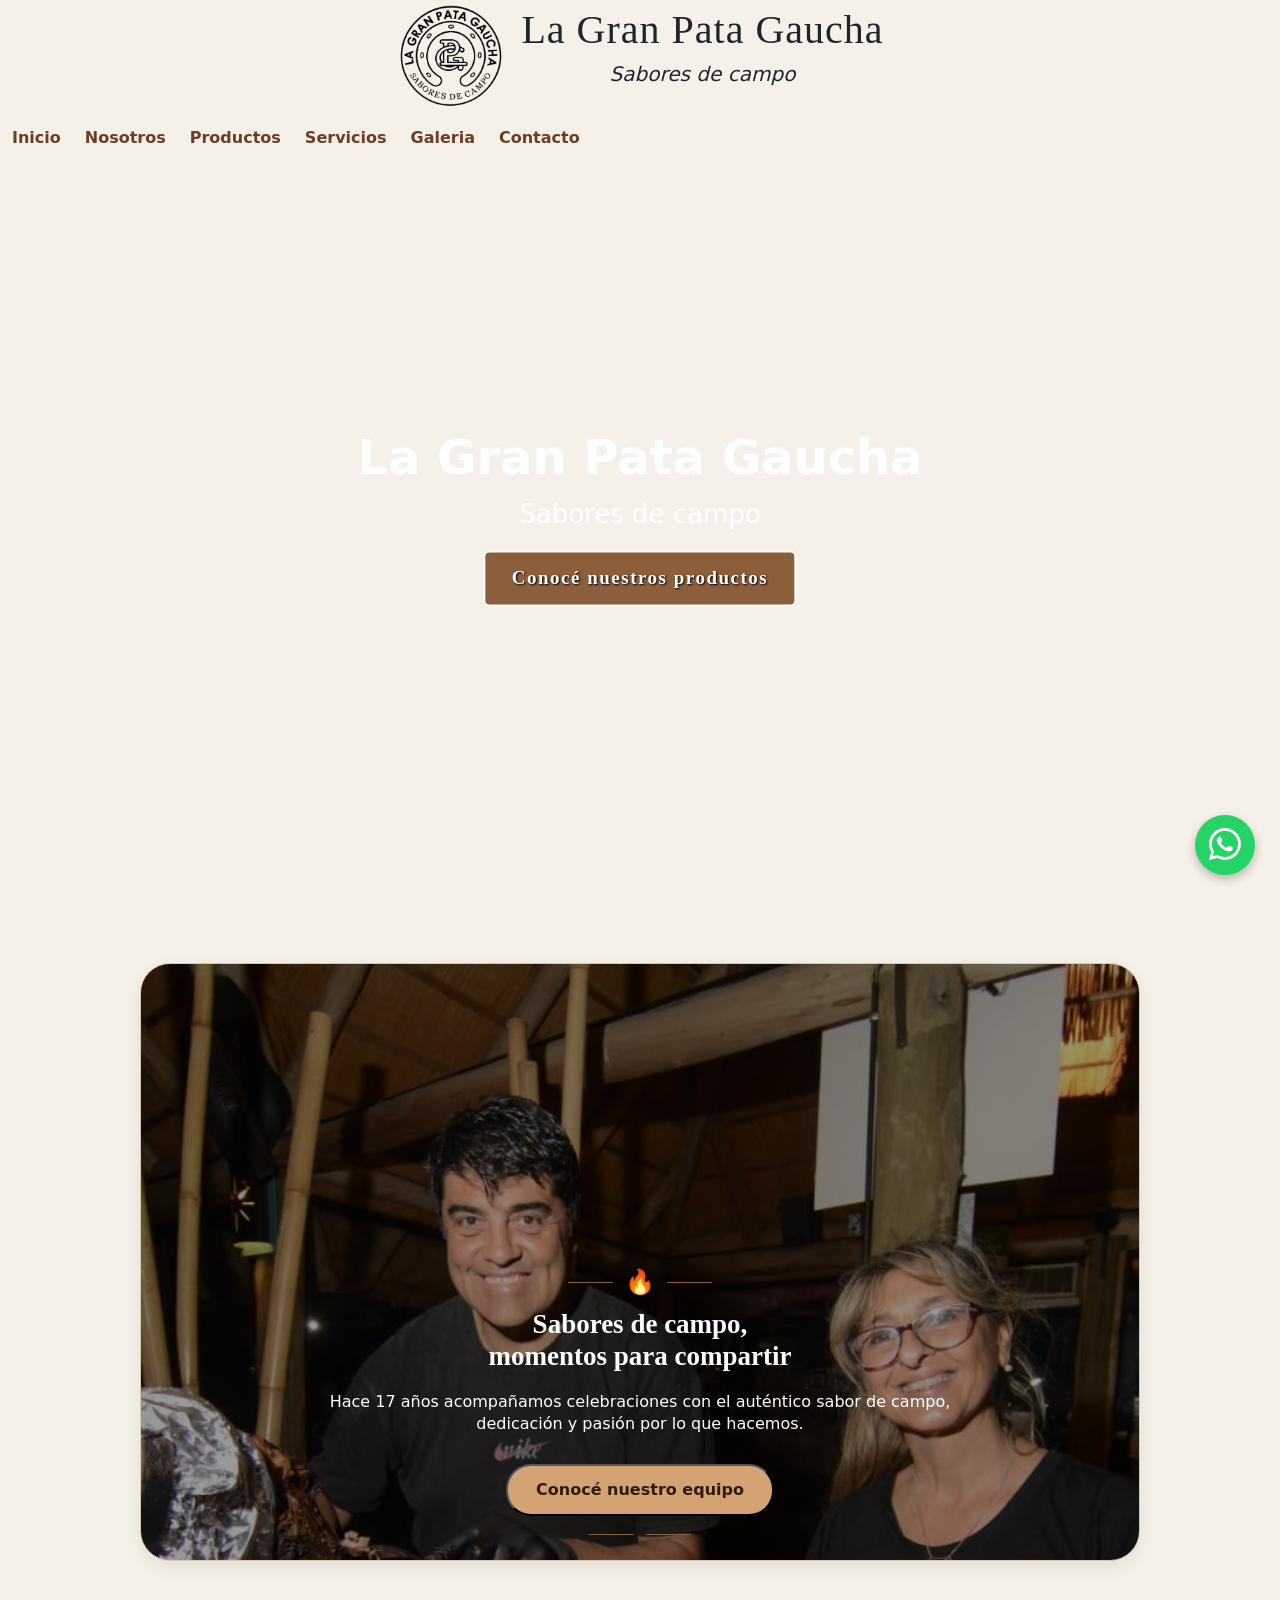
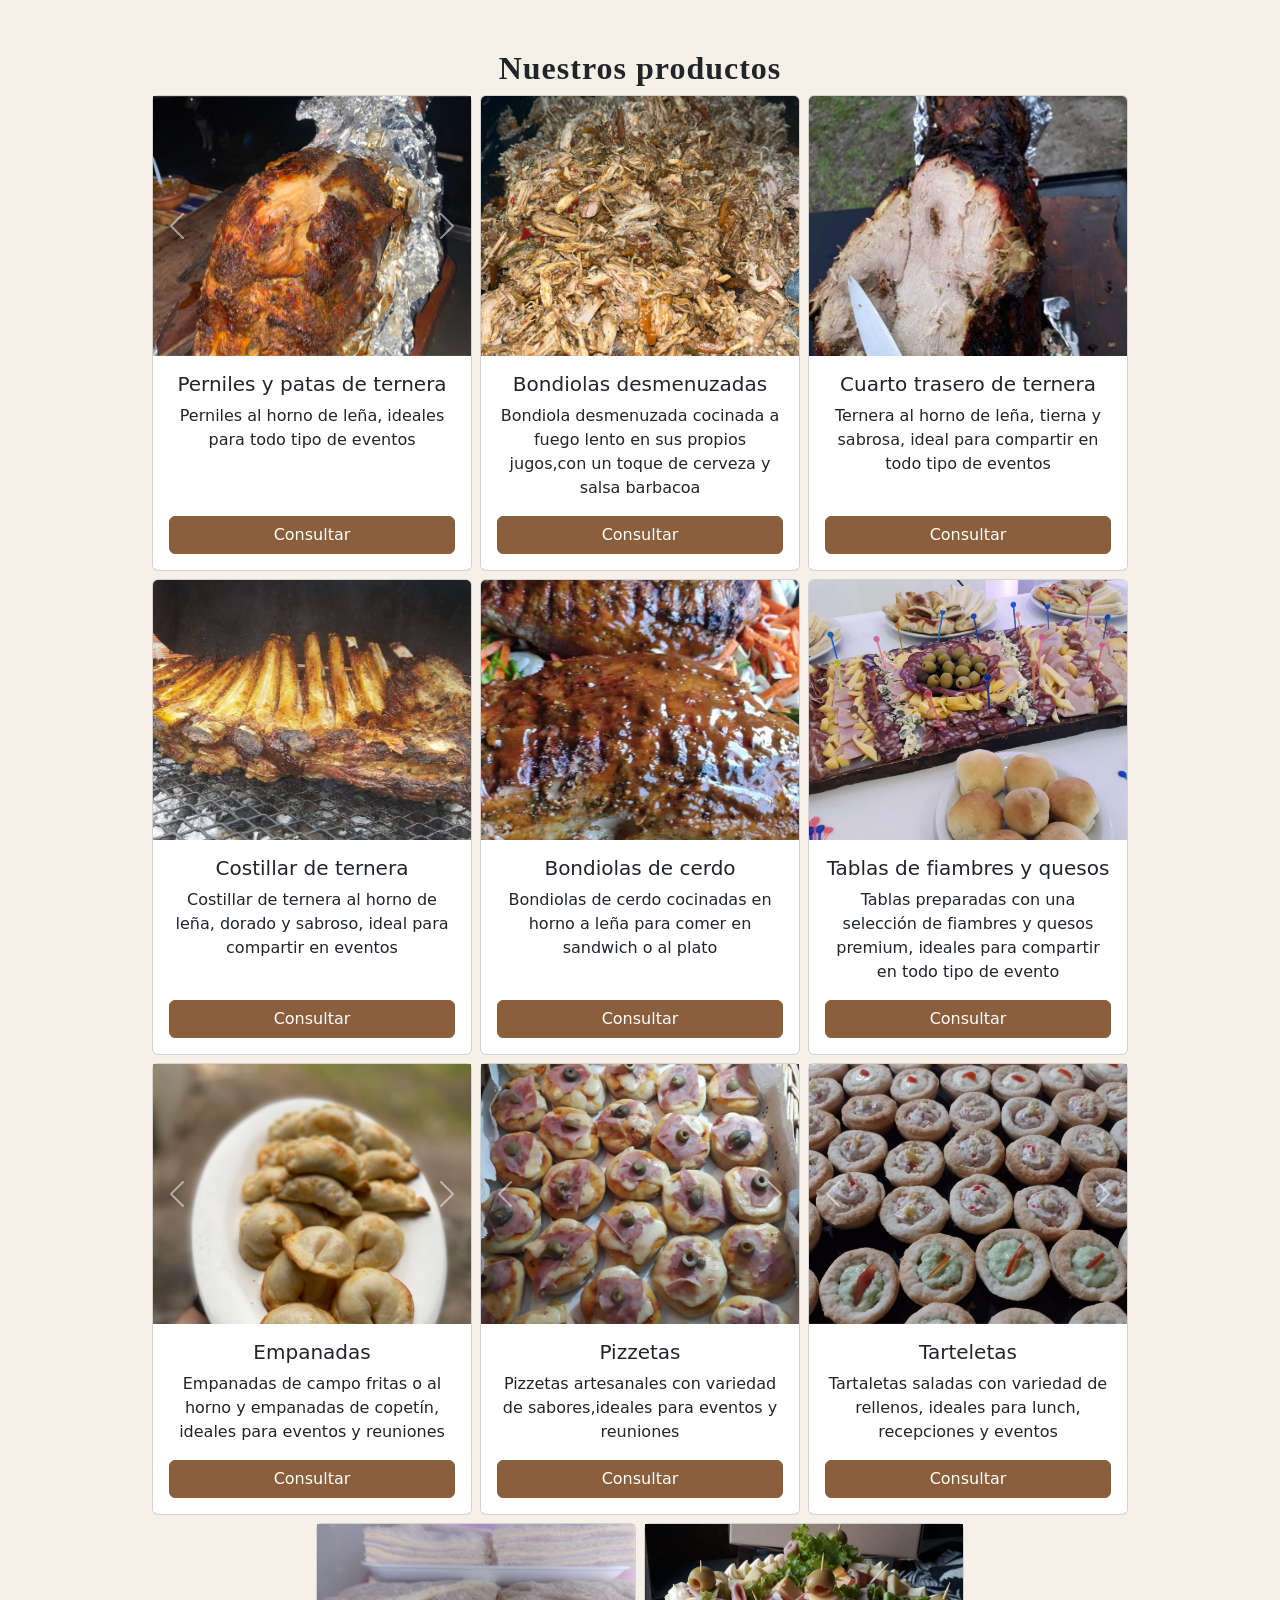
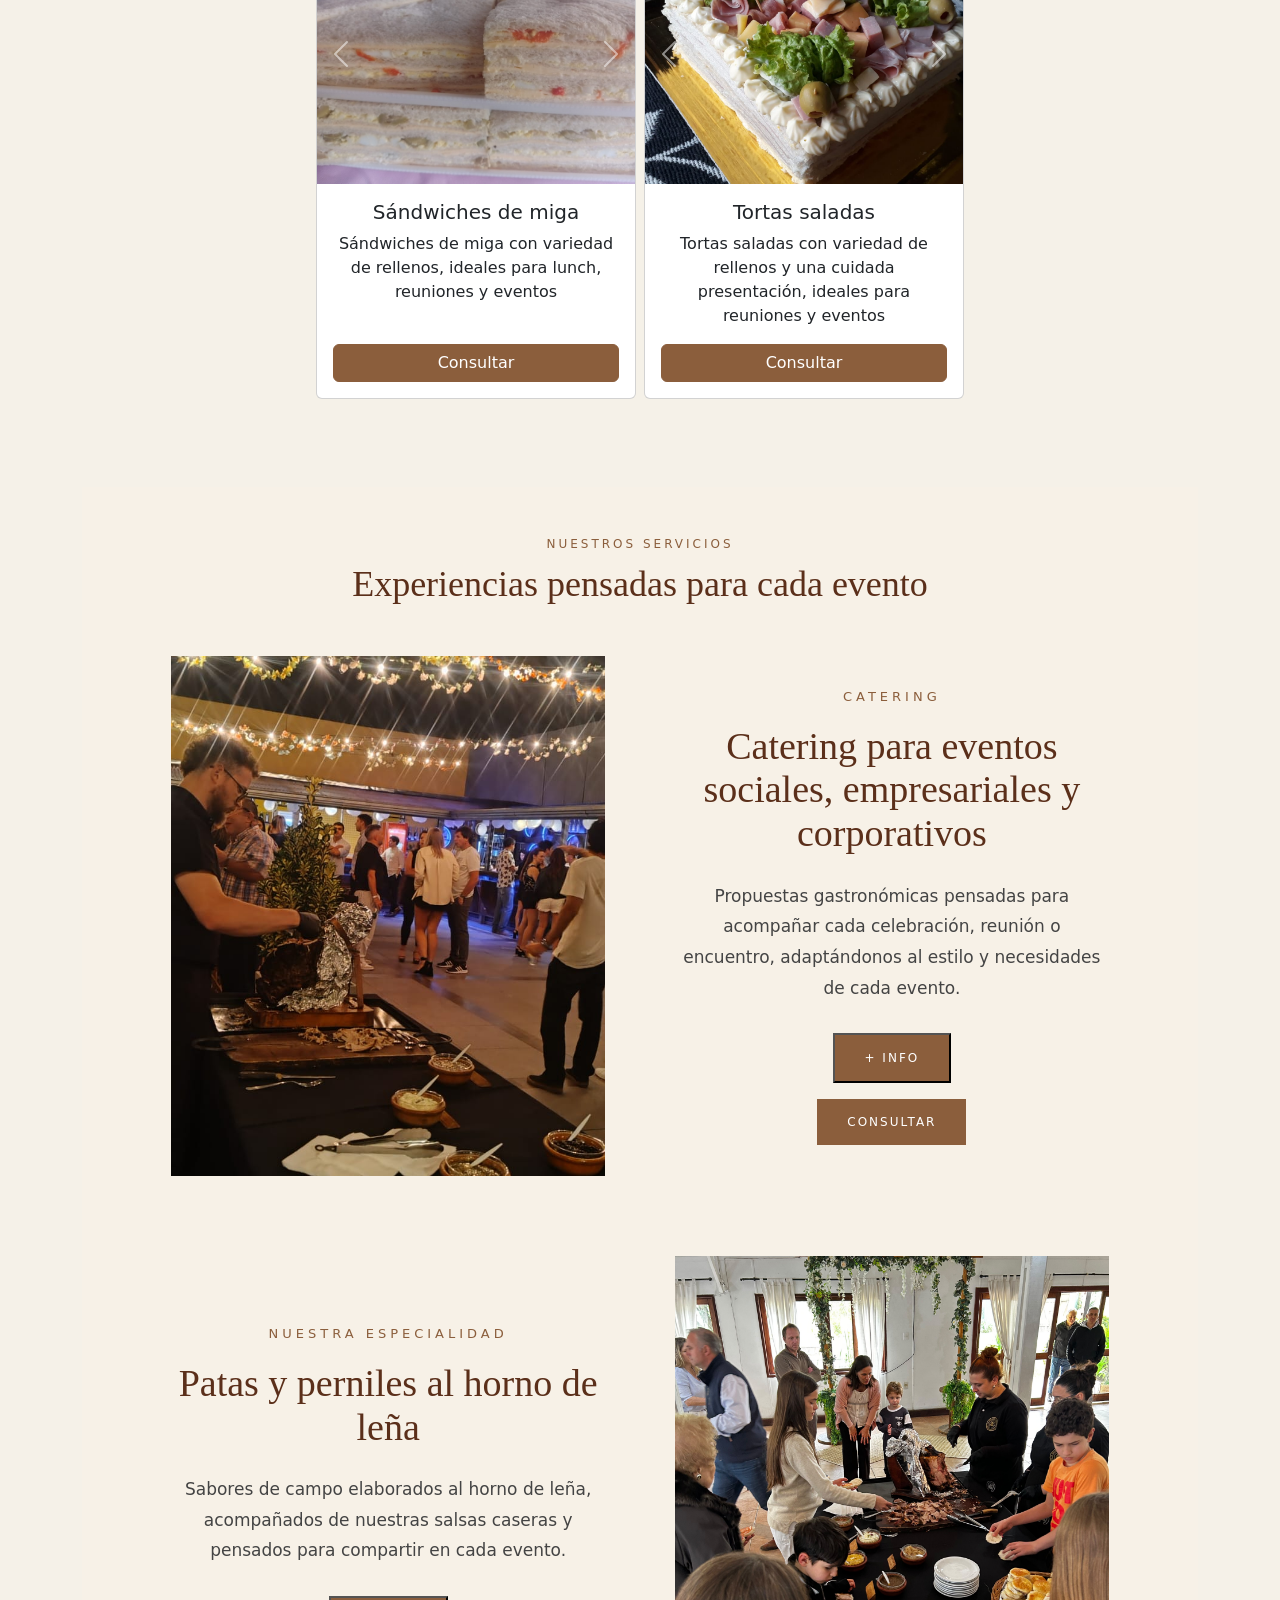
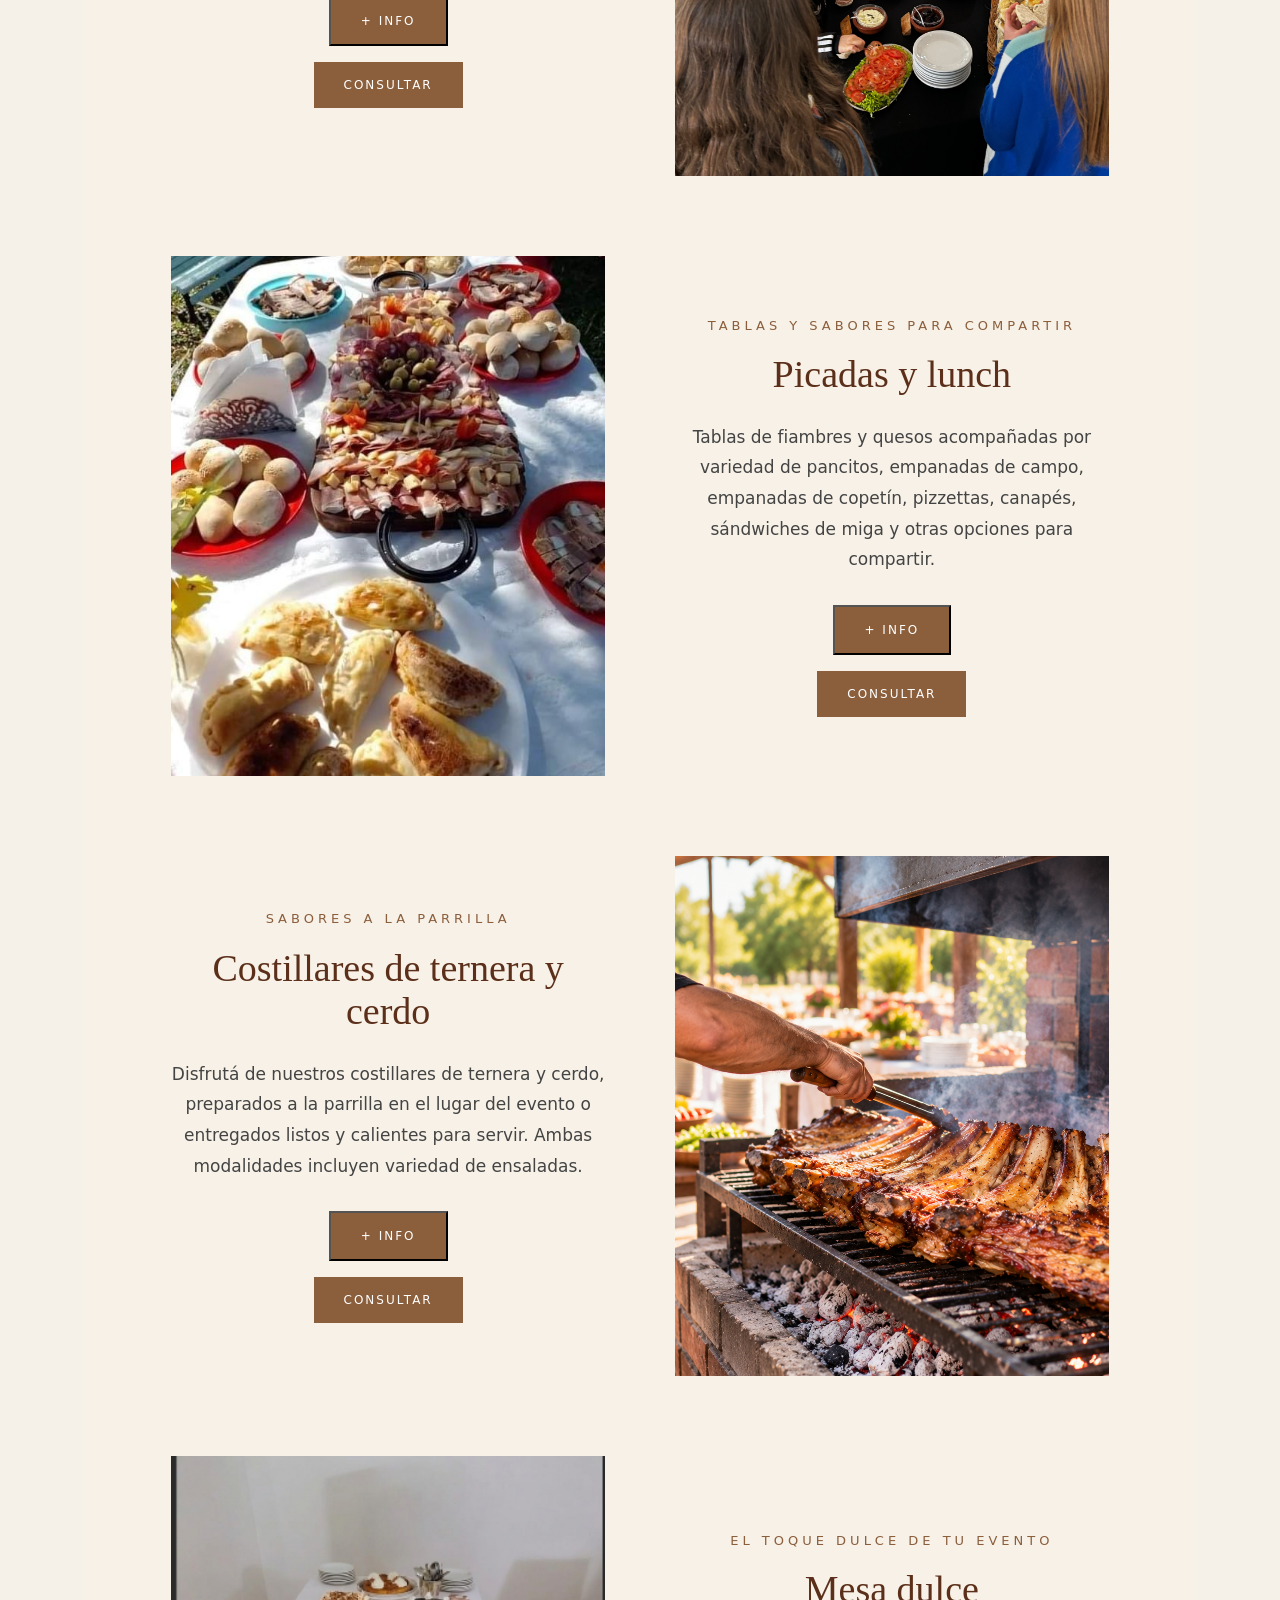
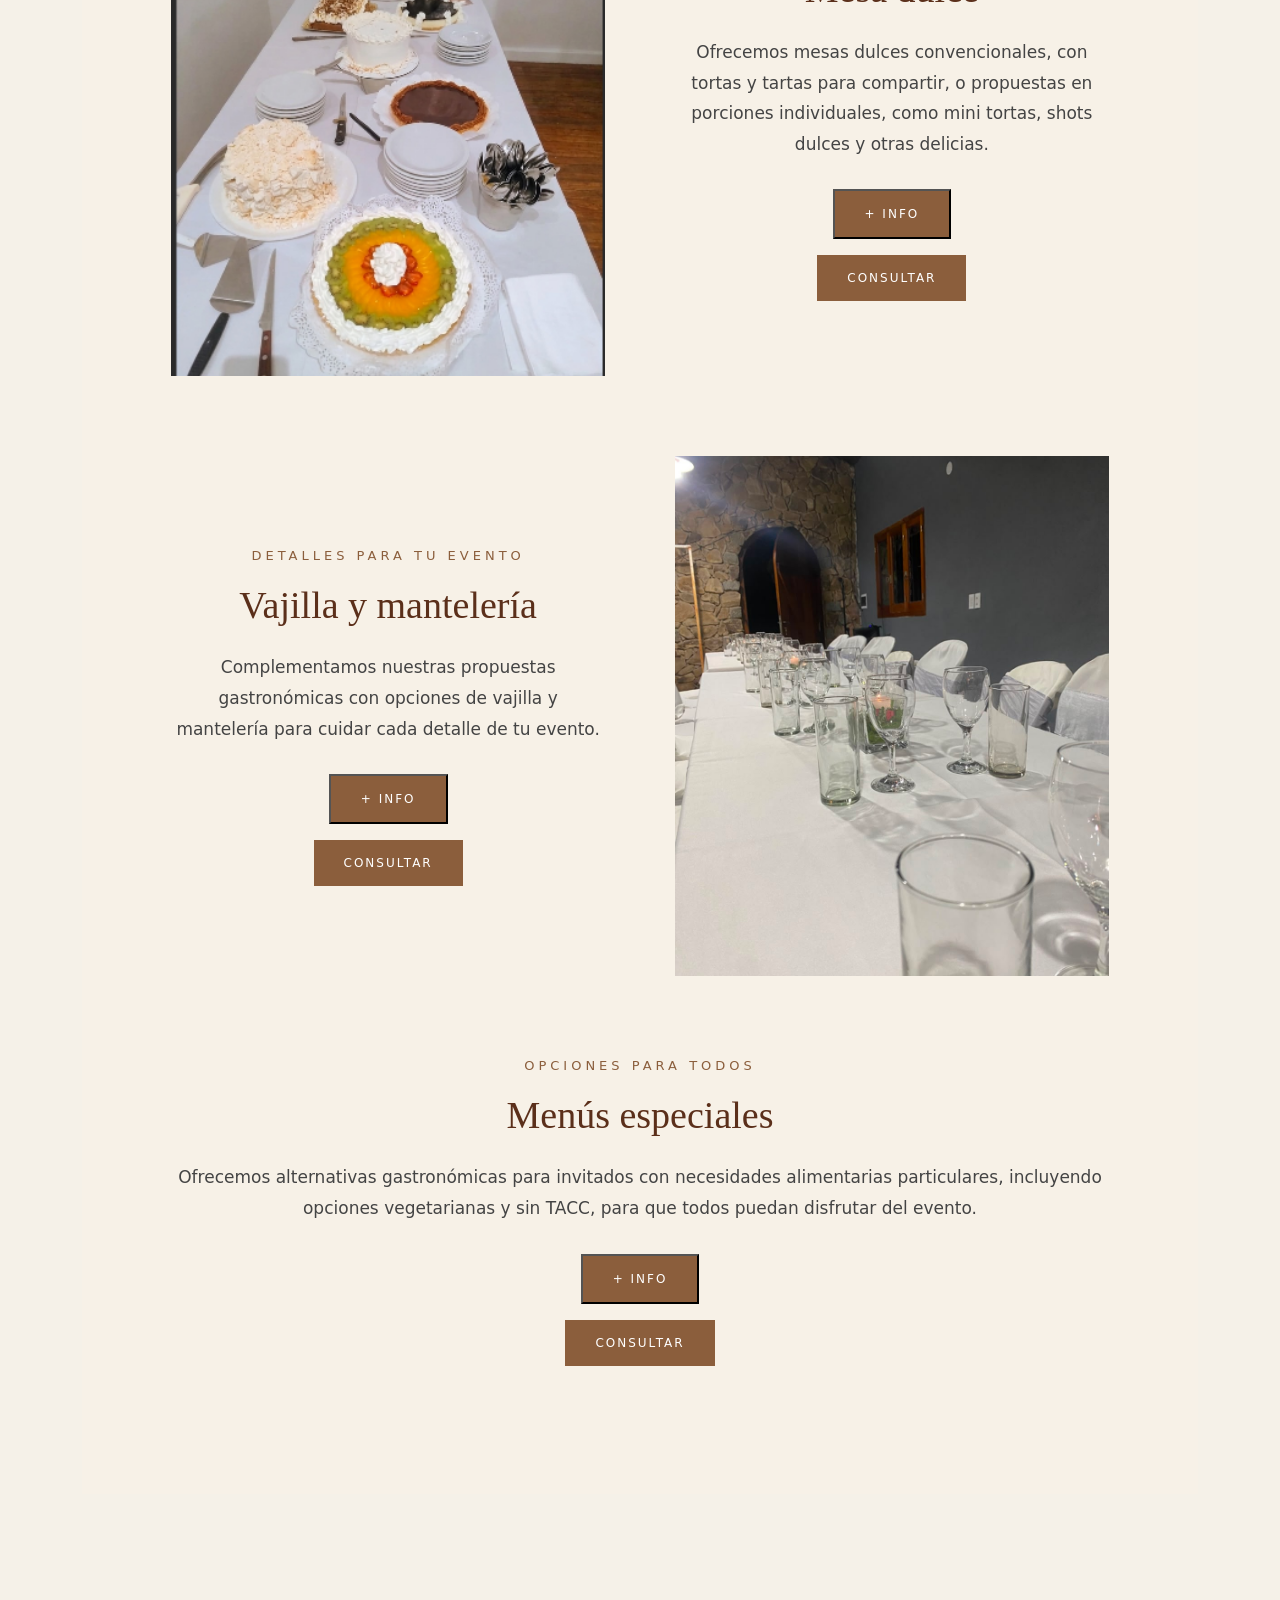
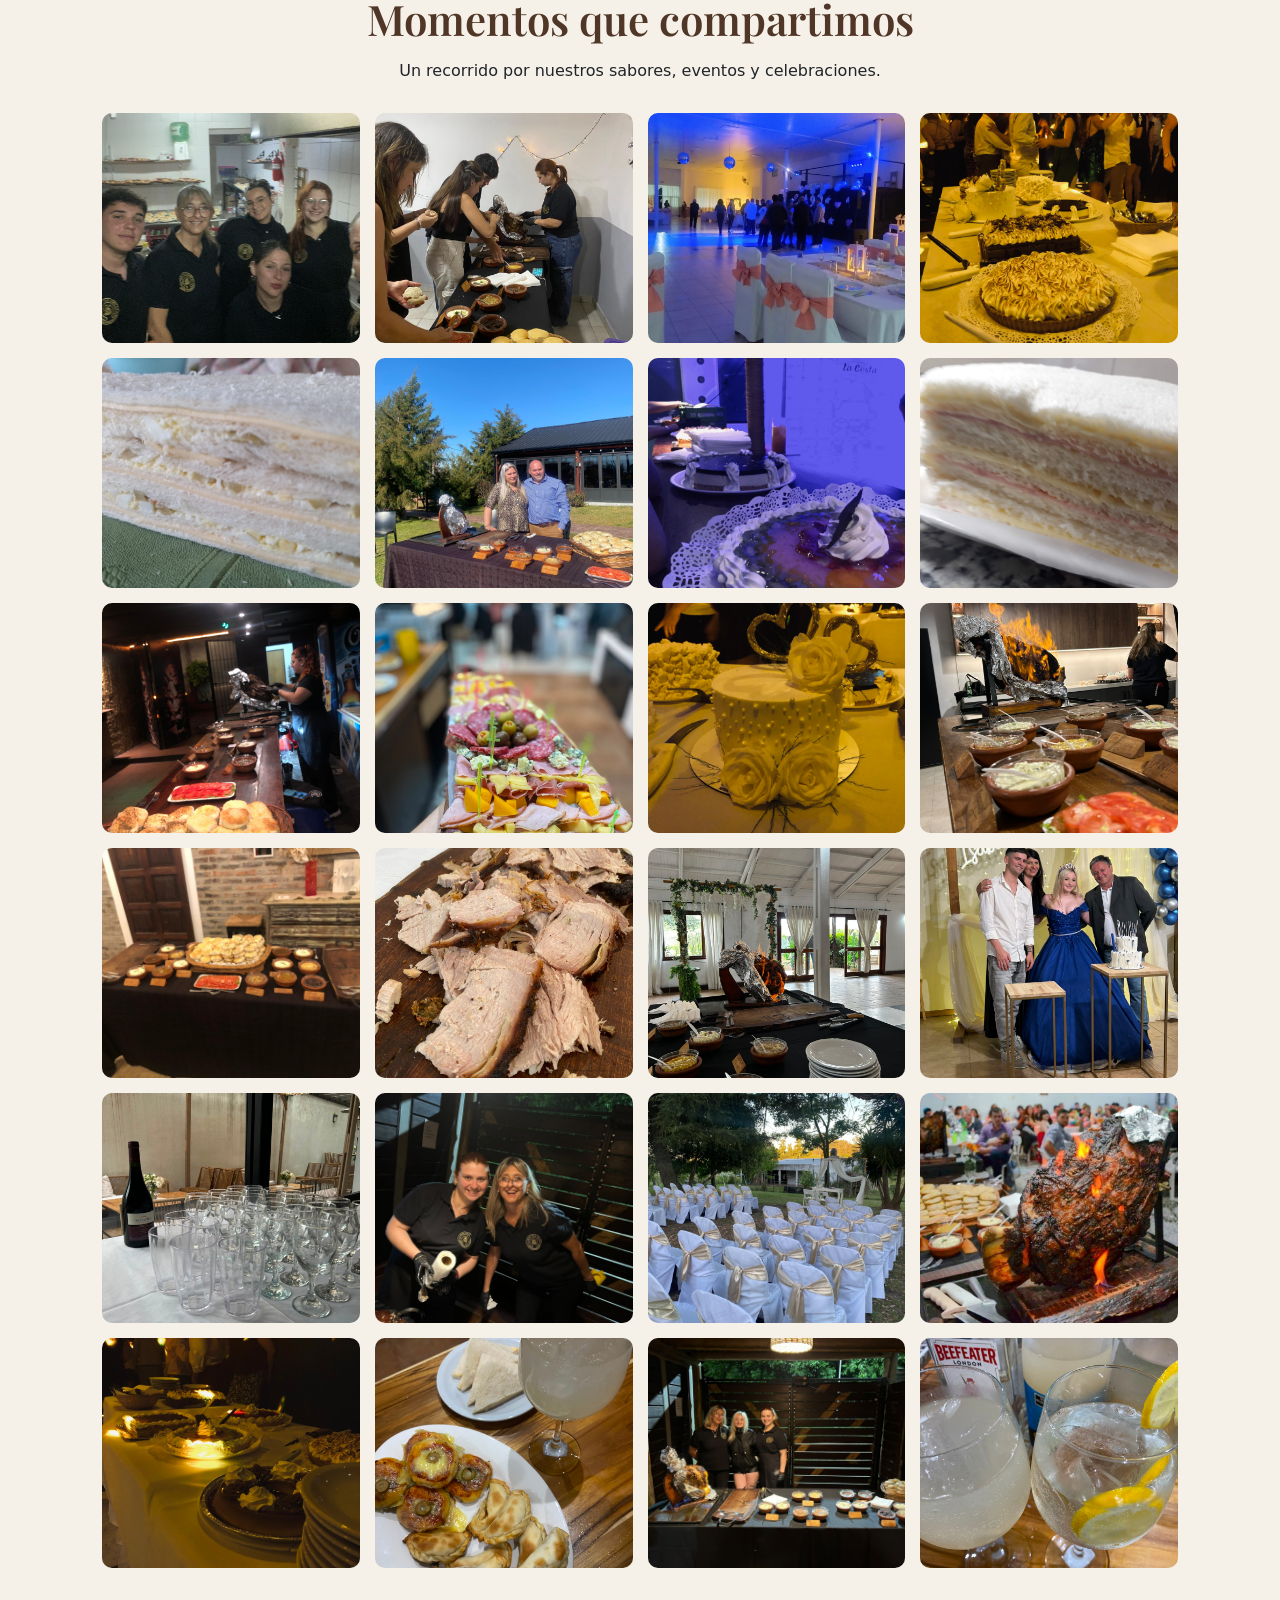
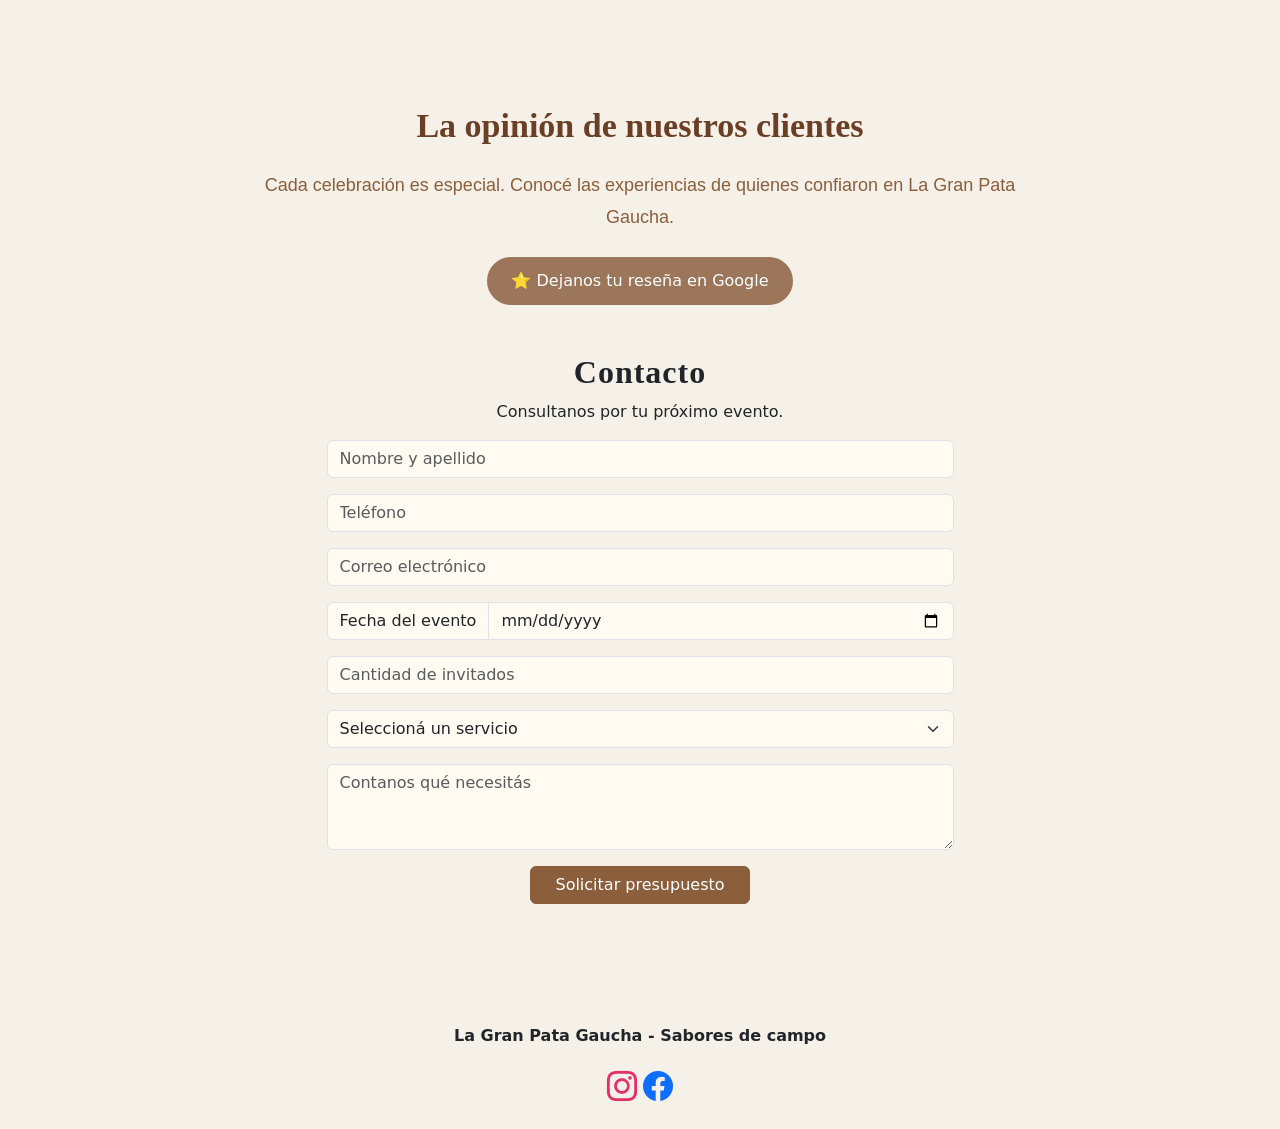
==== commit 27af9e71: "Integra reseñas de Google, mejora diseño móvil y validaciones del formulario" ====
--- a/index.html
+++ b/index.html
@@ -225,7 +225,7 @@
     en La Gran Pata Gaucha.
   </p>
   <!-- Calificaciones reales de nuestros clientes en Google -->
-<div id="calificaciones-google" class="my-4" hidden>
+<div id="calificaciones-google" class="my-4" >
 
   <!-- Aquí mostraremos las estrellas y reseñas reales -->
    
@@ -250,7 +250,11 @@
             <p>Consultanos por tu próximo evento.</p>
            <form class="container col-md-7 mx-auto" id="formPresupuesto">
   <input type="text" id="nombre" class="form-control mb-3" placeholder="Nombre y apellido" required>
- <input type="tel" id="telefono" class="form-control mb-3" placeholder="Teléfono" required>
+ <input type="tel" id="telefono" class="form-control mb-3"
+    placeholder="Teléfono"
+    pattern="[+]?[0-9](?: ?[0-9]){7,14}"
+    title="Ingresá un número de teléfono válido"
+    required>
   <input type="email" id="correo" class="form-control mb-3" placeholder="Correo electrónico" required>
  <div class="input-group mb-3">
   <span class="input-group-text">Fecha del evento</span>
--- a/style.css
+++ b/style.css
@@ -697,3 +697,31 @@
     border-radius: 25px;
     text-decoration: none;
 }
+/* Ajuste de márgenes y textos para celulares */
+@media (max-width: 768px) {
+
+    #resenas-google,
+    #contacto {
+        padding-left: 20px;
+        padding-right: 20px;
+    }
+
+    #resenas-google h2,
+    #contacto h2 {
+        font-size: 28px;
+    }
+
+    #resenas-google p,
+    #contacto p {
+        font-size: 16px;
+        line-height: 1.6;
+    }
+    /* Ajuste del botón flotante de WhatsApp */
+.whatsapp-flotante {
+    width: 48px;
+    height: 48px;
+    font-size: 26px;
+    bottom: 15px;
+    right: 10px;
+}
+}
